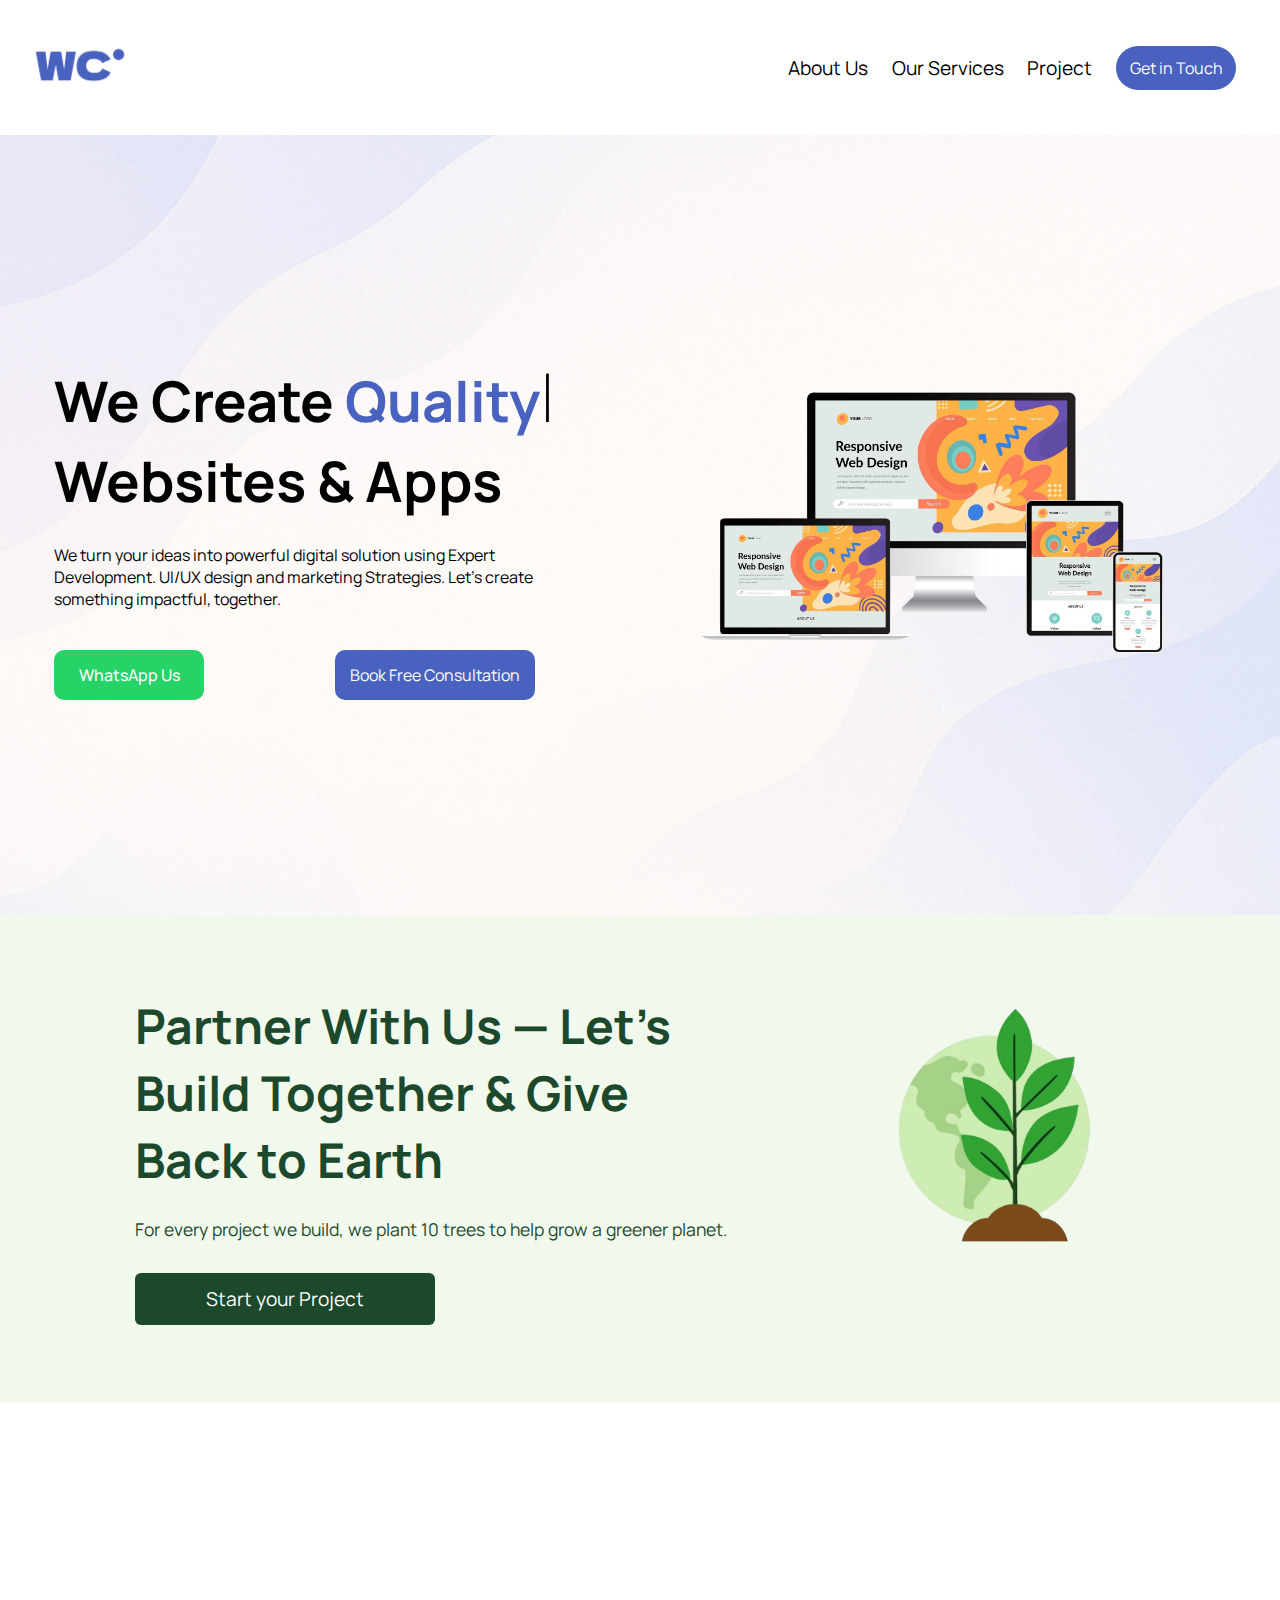
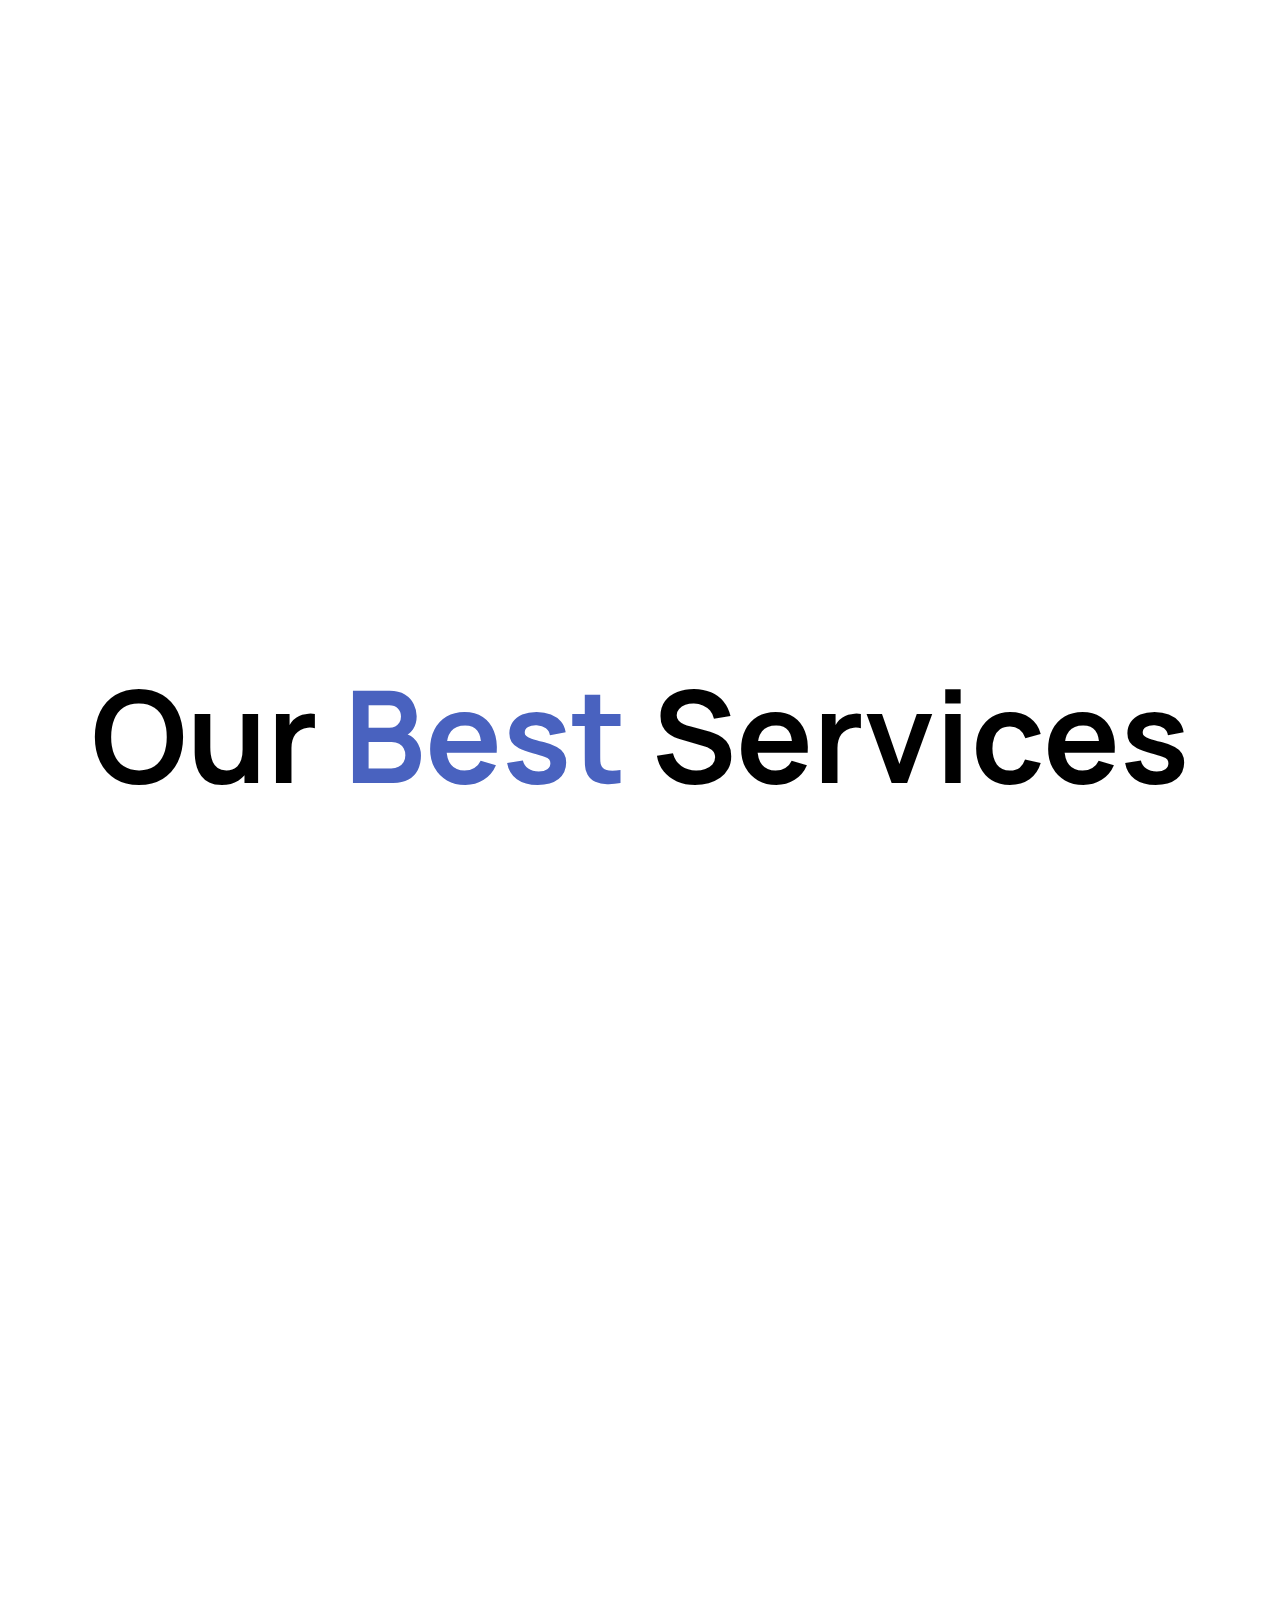
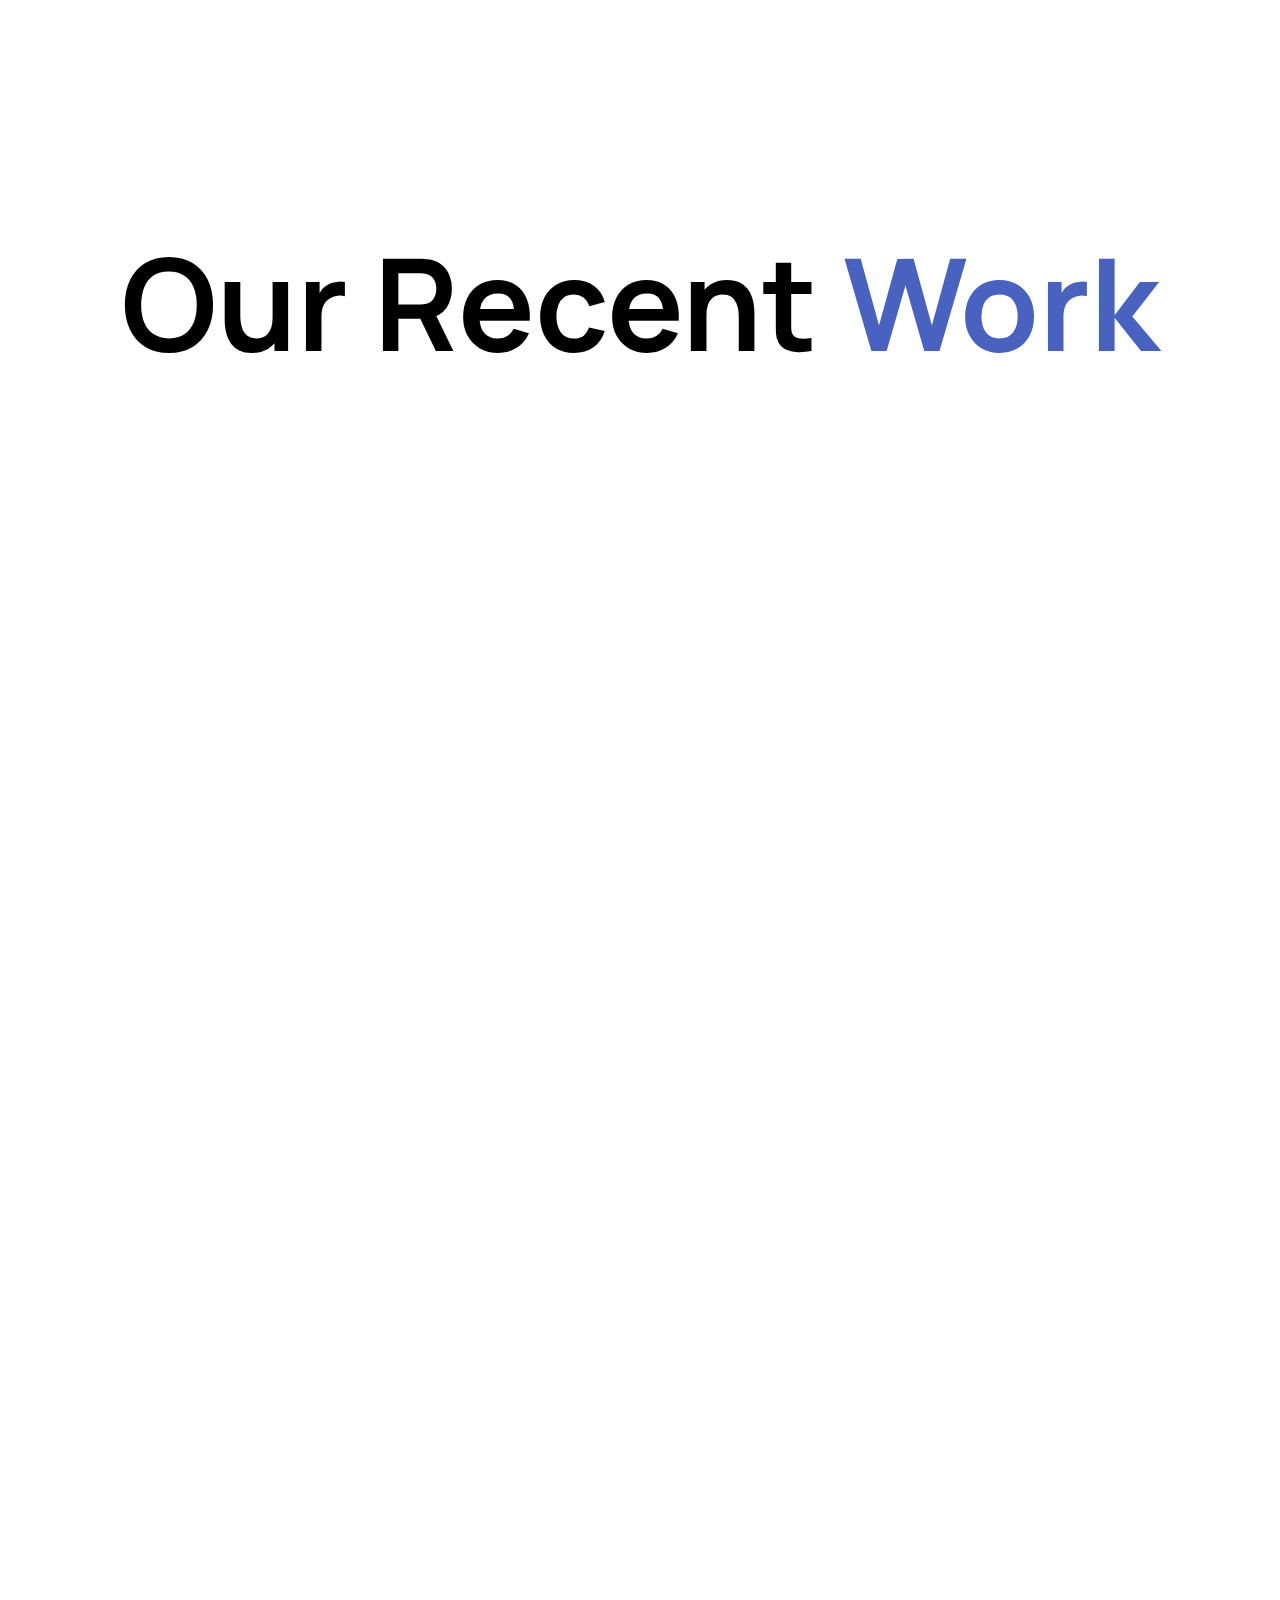
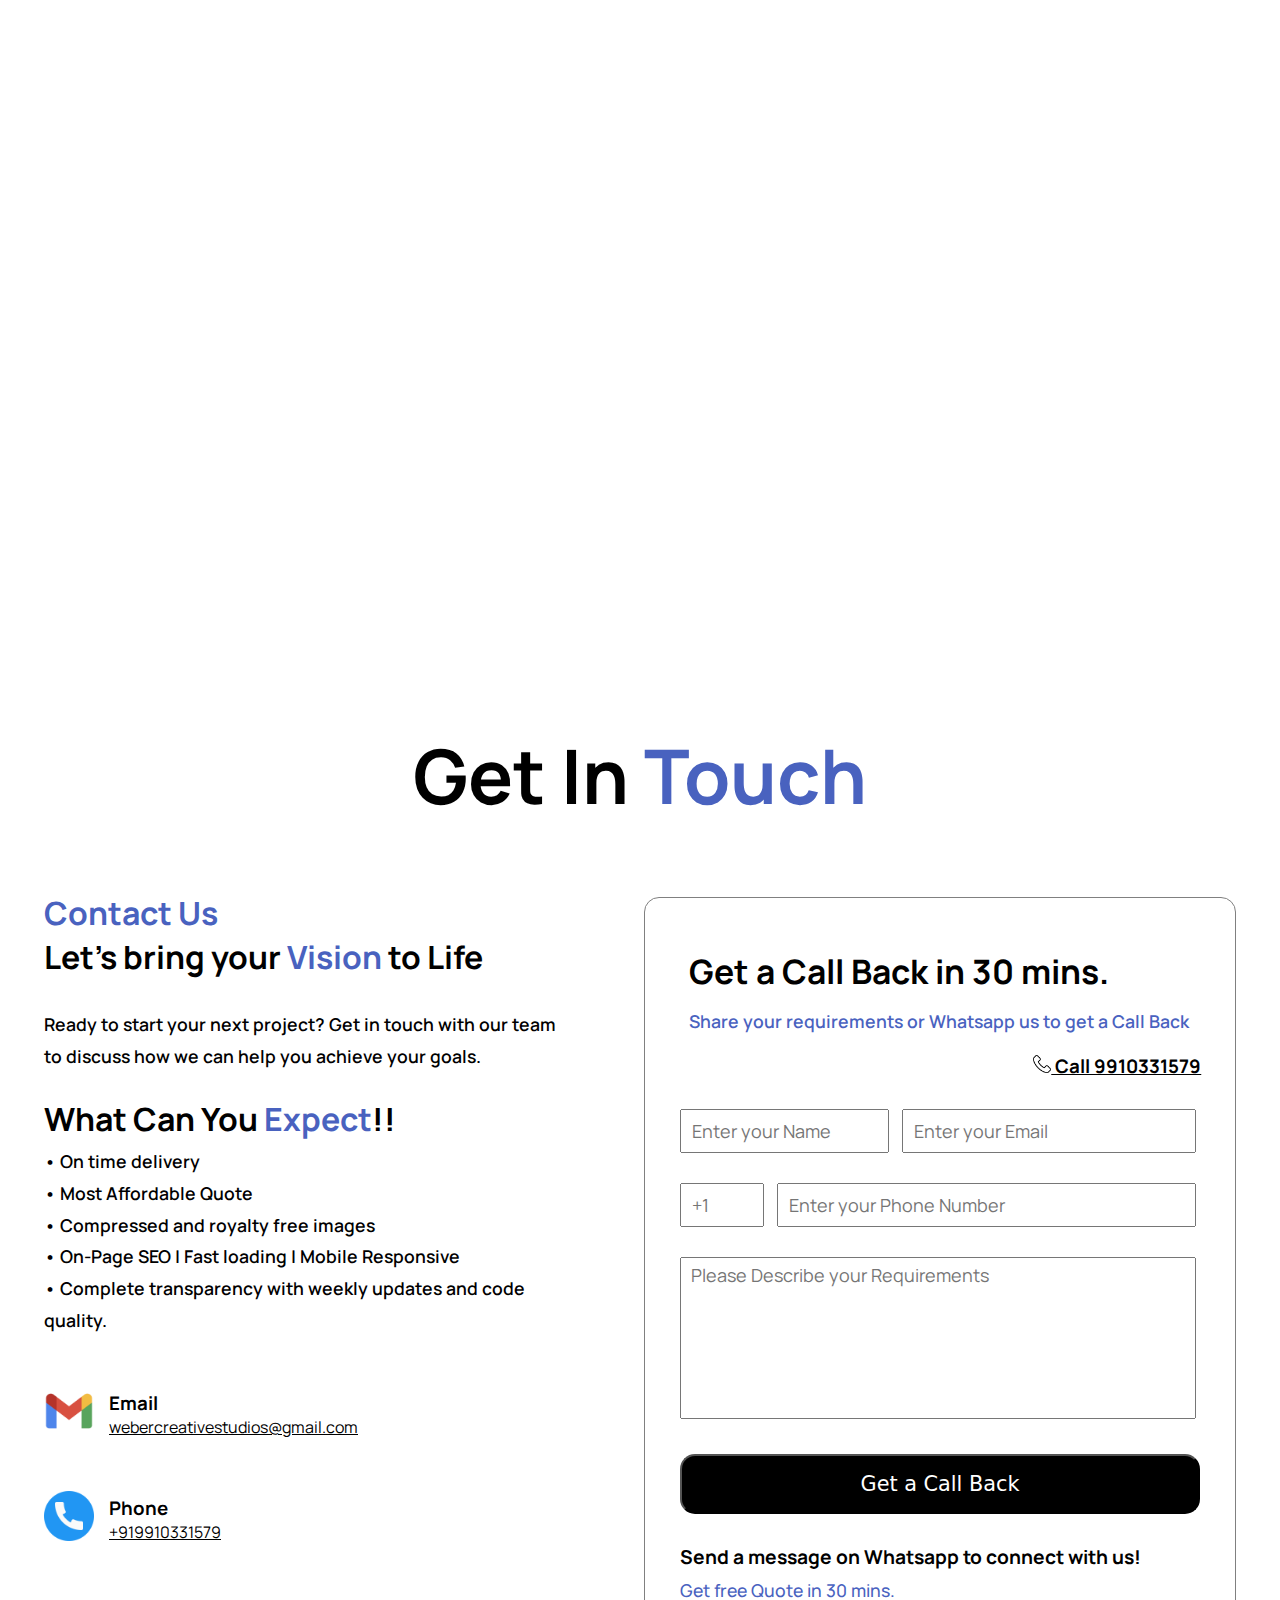
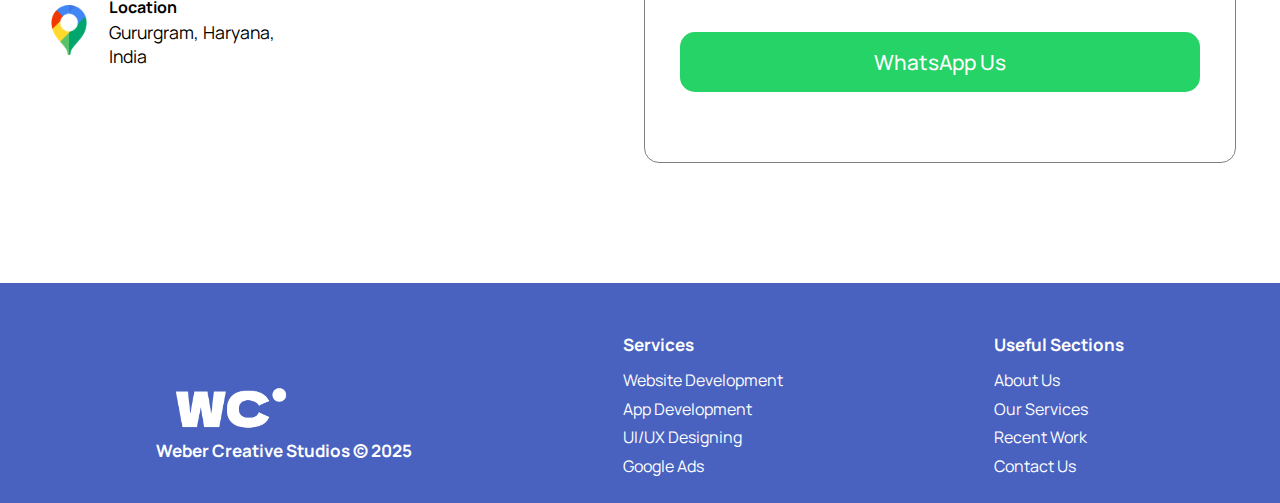
==== index.html @ 1c44f4bb "changes" ====
<!DOCTYPE html>
<html lang="en">
<head>
    <meta charset="UTF-8">
    <meta name="viewport" content="width=device-width, initial-scale=1.0">
    <meta http-equiv="X-UA-Compatible" content="ie=edge">
    <meta name="robots" content="index, follow">
    <meta name="author" content="Weber Creative Studios">
    <meta name="description" content="Weber Creative Studios specializes in web and app development, UI/UX design, SEO, and digital marketing. We bring your digital ideas to life with creativity and precision.">
    <meta name="keywords" content="Web Development, App Development, UI/UX Design, SEO, Digital Marketing, website developer near me, app developer near me, Figma desginer near me, Website Developer, App Developer, UI/UX designer">
    <meta name="viewport" content="width=device-width, initial-scale=1.0">
    <title>Weber Creative Studios | Web & App Development, UI/UX, SEO, and Digital Marketing</title>
    
    <link rel="icon" href="Images/favicon-96x96.png" type="image/x-icon">
    <link rel="stylesheet" href="index.css">
    <link rel="preconnect" href="https://fonts.googleapis.com">
    <link rel="preconnect" href="https://fonts.gstatic.com" crossorigin>
    <link href="https://fonts.googleapis.com/css2?family=Manrope:wght@200..800&display=swap" rel="stylesheet">
    
    <!-- JSON-LD Structured Data -->
    <script type="application/ld+json">
        {
            "@context": "https://schema.org",
            "@type": "Organization",
            "name": "Weber Creative Studios",
            "url": "https://webercreativestudios.github.io/home/",
            "logo": "https://webercreativestudios.github.io/home/Images/logo4.png",
            "contactPoint": {
                "@type": "ContactPoint",
                "telephone": "+919910331579",
                "contactType": "customer service"
            },
            "sameAs": [
                "https://www.linkedin.com/company/webercreativestudios"
            ]
        }
    </script>
    <script src="index.js"></script>
</head>
<body>
    <header>
        <div class="navbar">
            <div class="logo">
                <img src="Images/logo4.png" alt="logo" style="width: 120px;">
            </div>
            <div class="menu-toggle" onclick="toggleMenu()">
                <div class="bar"></div>
                <div class="bar"></div>
                <div class="bar"></div>
            </div>
            <div class="options">
                <ul>
                    <li>
                        <a href="#main-about" style="text-decoration: none; color: black;">About Us</a>
                    </li>
                    <li>
                        <a href="#main-services" style="text-decoration: none; color: black;">Our Services</a>
                    </li>
                    <li>
                        <a href="#main-project" style="text-decoration: none; color: black;">Project</a>
                    </li>
                    <li>
                        <a href="#main-contact"><button class="get-in-touch">
                            Get in Touch
                        </button></a>
                    </li>
                </ul>
            </div>
        </div>
    </header>
    
    <section class="Hero">
        <div class="main-hero">
            <div class="side-hero">
                <ul>
                    <li>
                        <h1>
                            We Create <span id="dynamic-word" style="color: #4962bf;"></span><span class="cursor">|</span> <br> Websites & Apps
                          </h1>
                          
                          
                    </li>
                    <li>
                        <!-- <P>
                            We transform your vision into impactful digital solutions through expert design, development, and marketing strategies. Our goal is to bring your ideas to life with creativity and precision.
                    </P> -->
                    <p>
                        We turn your ideas into powerful digital solution using Expert Development. UI/UX design and marketing Strategies. Let's create something impactful, together.
                    </p>
                    </li>
                    <li>
                        <div class="what-book">
                            <ul>
                                <li>
                                    <a href="https://wa.me/+918168802948"><button class="whatsapp">WhatsApp Us</button></a>

                                </li>
                                <li>
                                    <a href="#n-side-contact"><button class="b-y-c">Book Free Consultation</button></a>
                                    
                                </li>

                            </ul>
                        </div>
                    </li>
                </ul>
            </div>

            <div class="n-side-about">
                <img src="Images/flat-design-responsive-website-design.png" alt="image">
            </div>

        </div>
    </section>

    <section class="plant">
        <div class="plant-container">
            <div class="plant-text-section">
              <h1>Partner With Us — Let’s <br> Build Together & Give <br> Back to Earth</h1>
              <p>For every project we build, we plant 10 trees to help grow a greener planet.</p>
              <a href="#n-side-contact"><button>Start your Project</button></a>
            </div>
            <div class="plant-image-section">
              <img src="Images/plant_and_earth-removebg-preview.png" alt="Plant and Earth" />
            </div>
          </div>
        
    </section>


    <section class="About">

        <div class="main-about" id="main-about">
            <div class="image-side-about">
                <img src="Images/about-we.png" alt="image" >
                
            </div>
            <div class="side-about">
                <h1 id="about-us">
                    About us
                </h1>
                <ul>
                    <li>
                        <h1>
                             <span style="color: #4962bf;">Who</span> We Are.
                        </h1>
                    </li>
                    <li>
                        <P>
                            We are a top agency specializing in website and app design, development, and digital marketing. Our team combines creativity and technical skills to build user-friendly experiences that help businesses grow.
                           
                    </P></li>

                        <li class="about-list">
                          <div class="progress">
                            <p class="progress-label" style="font-weight: 600;">Web & App Dev</p>
                            <p class="progress-number" style="text-align: right;">0%</p>
                          </div>
                          <div class="progress-bar-container">
                            <div class="progress-bar" data-progress="90"></div>
                          </div>
                        </li>
                        <li class="about-list">
                          <div class="progress">
                            <p class="progress-label" style="font-weight: 600;">UI/UX Design</p>
                            <p class="progress-number" style="text-align: right;">0%</p>
                          </div>
                          <div class="progress-bar-container">
                            <div class="progress-bar" data-progress="83"></div>
                          </div>
                        </li>
                        <!-- <li class="about-list">
                          <div class="progress">
                            <p class="progress-label" style="font-weight: 600;">Marketing Strategy</p>
                            <p class="progress-number" style="text-align: right;">0%</p>
                          </div>
                          <div class="progress-bar-container">
                            <div class="progress-bar" data-progress="75"></div>
                          </div>
                        </li> -->
                        <li class="about-list">
                          <div class="progress">
                            <p class="progress-label" style="font-weight: 600;">SEO</p>
                            <p class="progress-number" style="text-align: right;">0%</p>
                          </div>
                          <div class="progress-bar-container">
                            <div class="progress-bar" data-progress="88"></div>
                          </div>
                        </li>

                      









                    <!-- <li class="about-list">
                        <div style="display: flex; justify-content: space-between;width: 80%;"class="progress"  >
                            <p style="font-weight: 600;">Web & App Dev</p>
                            <p style="text-align: right;">90%</p>
                        </div>
                        <div style="width: 80%; background-color: white; border: 1px solid gray; height: 15px; margin-top: 10px; border-radius: 0.375rem;"><div style="background-color: #42545E; width: 90%; height: 100%; border-top-left-radius: 0.375rem;border-bottom-left-radius: 0.375rem;"></span></div>
                    </li>
                    <li >
                        <div style="display: flex; justify-content: space-between;width: 80%;"class="progress" >
                            <p style="font-weight: 600;">UI/UX Design</p>
                            <p style="text-align: right;">83%</p>
                        </div>
                        <div style="width: 80%; background-color: white; border: 1px solid gray; height: 15px; margin-top: 10px; border-radius: 0.375rem;"><div style="background-color: #42545E; width: 83%; height: 100%; border-top-left-radius: 0.375rem;border-bottom-left-radius: 0.375rem;"></span></div>
                        
                    </li>
                    <li >
                        <div style="display: flex; justify-content: space-between;width: 80%;"class="progress" >
                            <p style="font-weight: 600;">Marketing Strategy</p>
                            <p style="text-align: right;">75%</p>
                        </div>
                        <div style="width: 80%; background-color: white; border: 1px solid gray; height: 15px; margin-top: 10px; border-radius: 0.375rem;"><div style="background-color: #42545E; width: 75%; height: 100%; border-top-left-radius: 0.375rem;border-bottom-left-radius: 0.375rem;"></span></div>
                        
                    </li>
                    <li >
                        <div style="display: flex; justify-content: space-between;width: 80%;"class="progress" >
                            <p style="font-weight: 600;">SEO</p>
                            <p style="text-align: right;">80%</p>
                        </div>
                        <div style="width: 80%; background-color: white; border: 1px solid gray; height: 15px; margin-top: 10px; border-radius: 0.375rem;"><div style="background-color: #42545E; width: 80%; height: 100%; border-top-left-radius: 0.375rem;border-bottom-left-radius: 0.375rem;"></span></div>

                    </li> -->
                    <!-- <p> -->
                        <!-- We create modern, high-performing websites and apps that are easy to use and tailored to your needs. Whether it’s a business website, an online store, or a mobile app, we focus on making it visually appealing, fast, and functional.</p> -->
                    <!-- <p>
                        Along with development, we provide digital marketing services to increase your brand’s reach and engagement, we help businesses attract more customers and boost sales.</p> -->
                    <!-- <p>
                        <strong>Why Choose Us??</strong><br>
                        ☑️ Custom Solutions – We design everything based on your specific goals.,<br>
                        ☑️ Latest Technology – We use modern tools for the best results.<br>
                        ☑️ Full Support – We help from start to finish and beyond.<br>
                        ☑️ Data-Driven Marketing – We use analytics to improve performance.<br>
                        ☑️ Client-Focused – Your success is our priority.<br>
                        <br>
                        Let’s bring your ideas to life and grow your business together! 🚀</p> -->
                    </li>
                    
                </ul>
            </div>


        </div>
    </section>
    <section class="Services">
        <div class="main-services" id="main-services">
            <div class="side-services">
                <h1>
                    Our <span style="color: #4962bf;">Best</span> Services
                </h1>
            </div>
            <div class="card-side-services">

                <ul>
                    <li class="card-service">
                        <h1>
                            Web Development
                        </h1>
                        <img src="Images/coding.png" alt="web development" width="80px">
                        <p>We create fast, secure, and responsive websites tailored to your business needs</p>
                        
                    </li>
                    <li class="card-service">
                        <h1>
                            App Development
                        </h1>
                        <img src="Images/app-development.png" alt="App development" width="80px">
                        <p>We design intuitive, high-performance apps that deliver seamless user experiences.</p>
                        
                    </li>
                    <li class="card-service">
                        <h1>
                            UI/UX
                        </h1>
                        <img src="Images/web-design.png" alt="UI/UX" width="80px">
                        <p>We craft engaging, user-friendly designs that elevate your brand presence.</p>
                        
                    </li>
                    <li class="card-service">
                        <h1>
                            Digital Marketing
                        </h1>
                        <img src="Images/social-media-marketing.png" alt="Digital Marketing" width="80px">
                        <p>We use Google Ads to create effective campaigns that reach the right audience.</p>
                        
                    </li>
                </ul>
            </div>
        </div>
    </section>
    <section class="Project" >
        <div class="main-project" >
            <div class="side-projects" id="main-project">
                <h1>
                    Our Recent <span style="color: #4962bf;">Work</span>
                </h1>
            </div>

            <div class="card-side-projects">

                <ul>
                    <li class="card-project">
                        
                        <img src="Images/That girl.jpg" alt="Recent Work" >
                    </li>
                    <li class="card-project">
                        
                        <img src="Images/agriculture.jpg" alt="Recent Work" >
                    </li>
                    <li class="card-project">
                        
                        <img src="Images/Resume.jpg" alt="web development" >
                    </li>
                    <li class="card-project">
                        
                        <img src="Images/canteen2.jpg" alt="Recent Work" >
                    </li>
                    <li class="card-project">
                        
                        <img src="Images/localezy.jpg" alt="Recent Work" >
                    </li>
                    <li class="card-project">
                        
                        <img src="Images/polar.jpg" alt="Recent Work" >
                    </li>
                    <li class="card-project">
                        
                        <img src="Images/books.png" alt="Recent Work"  >
                    </li>
                    <li class="card-project">
                        
                        <img src="Images/interior.png" alt="Recent Work"  >
                    </li>
                    <li class="card-project">
                        
                        <img src="Images/tech.png" alt="Recent Work" >
                    </li>
                </ul>
            </div>
        </div>
    </section>
    <section class="Contact"style="margin-top: 150px;">
        <h1 style="text-align: center; " id="side-contact">
            Get In <span style="color: #4962bf;">Touch</span>
        </h1>
    </div>
        <div class="main-contact" id="main-contact">
            <div class="side-contact">
                <h1 style="color: #4962bf;">
                    Contact Us
                </h1>
                <ul>
                    <li>
                        <h1>
                            Let's bring your <span style="color: #4962bf;">Vision</span> to Life
                        </h1>
                    </li>
                    <li>
                        <p class="ready">
                            Ready to start your next project? Get in touch with our team to discuss how we can help you achieve your goals.
                        </p>
                    </li>

                    <li>
                        <h1>
                            What Can You <span style="color: #4962bf;">Expect</span>!!
                        </h1>
                    </li>
                    <li>
                        <p class="ready-points">
                            • On time delivery<br/>
                            • Most Affordable Quote<br/>
                            • Compressed and royalty free images<br/>
                            • On-Page SEO | Fast loading | Mobile Responsive<br/>
                            • Complete transparency with weekly updates and code quality.<br/>
                        </p>
                    </li>
                    <li  class="e-p-o">
                        <span>

                            <img src="Images/communication.png" alt="email">
                        </span>
                       <span class="email-head">
                        <h3>Email</h3>
                        <a href="mailto:webercreativestudios@gmail.com" style="cursor: pointer; text-decoration: underline; color: black;">webercreativestudios@gmail.com</a>
                       </span>
                       
                    </li>
                    <li  class="e-p-o" id="Phone">
                        <span>

                            <img src="Images/telephone.png" alt="email"  >
                        </span>
                       <span class="email-head" >
                        <h3>Phone</h3>
                        <a href="tel:+919910331579" style="cursor: pointer; color: black;">+919910331579</a>
                       </span>
                       
                    </li>
                    <li  class="e-p-o" id="Location">
                        <span>

                            <img src="Images/google-maps.png" alt="email">
                        </span>
                       <span class="email-head">
                        <h4>Location</h4>
                        <p>Gururgram, Haryana, India</p>
                       </span>
                       
                    </li>
                </ul>
            </div>
            <div class="n-side-contact" id="n-side-contact">
                <div class="contact-headline">
                    <h1 id="callback-head">
                        Get a Call Back in 30 mins.
                    </h1>
                    <h1 id="callback">
                        Share your requirements or Whatsapp us to get a Call Back
                    </h1>
                    <a  href="tel:+919910331579" style="text-align: right; text-decoration: underline; color: black;"><h3> <img src="Images/telephone (1).png" alt="Phone" style="width: 18px;"> Call 9910331579</h3></a>
                </div>
                <div class="contact-field">
                    <form action="https://api.web3forms.com/submit" method="POST"> 
                        <input type="hidden" name="access_key" value="6a2e2c0c-d375-45ae-bba7-14b20526cbde">
                        <ul> 
                            <li>
                                <input type="text" name="name" id="name" placeholder="Enter your Name" required>
                                <input type="email" name="email" id="email" placeholder="Enter your Email" required>
                            </li>
                            <li>
                                <input type="tel" name="code" id="code" placeholder="+1" maxlength="4">
                                <input type="tel" name="number" id="number" placeholder="Enter your Phone Number" maxlength="10">
                            </li>
                            <li>
                                <textarea name="requirements" id="requirements" style="resize: none;" placeholder="Please Describe your Requirements" required></textarea>
                            </li>
                            <li>
                                <button type="submit" class="get-callback">Get a Call Back</button>
                            </li>
                        </ul>
                    </form>
                    
                        <li>
                            <h1 id="Whatsapp-message">
                                Send a message on Whatsapp to connect with us!
                            </h1>
                            <h1 id="Quote-message">Get free Quote in 30 mins.</h1>
                        </li>
                        <li>
                            <a href="https://wa.me/+918168802948"><button class="whatsapp-contact">WhatsApp Us</button></a>
                        </li>
                    </ul>
                </div>
            </div>
        </div>
    </section>
    <footer>
        <div class="main-footer">
            <ul>
                <li>
                    <img src="Images/weber-creative-studios-high-resolution-logo (3).png" alt="logo">
                    <h1 style="color: white; margin-top: -30px;
                    "> Weber Creative Studios &copy; 2025</h1>
                </li>
                <li class="footer-services">

                    <h1 style="color: white;" >Services</h1>
                    <p>
                        Website Development<br>
                        App Development <br>
                        UI/UX Designing <br>
                        Google Ads<br>
                    </p>
                </li>
                <li class="footer-services">

                    <h1 style="color: white;">Useful Sections</h1>
                    <p>
                        <a href="#main-about" style="text-decoration: none; color: white;">About Us</a><br>
                        <a href="#main-services" style="text-decoration: none; color: white;">Our Services</a> <br>
                        <a href="#main-project" style="text-decoration: none; color: white;">Recent Work</a> <br>
                        <a href="mailto:webercreativestudios@gmail.com" style="text-decoration: none; color: white;">Contact Us</a><br>
                    </p>
                </li>

            </ul>
        </div>
    </footer>
</body>
</html>
---- index.css ----
*{
    margin: 0;
    padding: 0;
    font-family: "Manrope", sans-serif;
}

body{
    overflow-x: hidden;
    
}

Header {
    overflow: hidden;
    background-color: white;
}

.navbar {
    max-width: 2000px;
    padding: 20px;
    display: flex;
    justify-content:space-between;
    align-items: center;
}

.logo {
    width: 35%;
    max-width: 855px;
}

.menu-toggle {
    display: none; /* Hidden by default */
    flex-direction: column;
    gap: 5px;
    cursor: pointer;
}

.bar {
    width: 30px;
    height: 3px;
    background-color: black;
    transition: transform 0.3s ease, opacity 0.3s ease;
}

.options {
    width: 40%;
    max-width: 750px;
    font-size: larger;
}

.options ul {
    display: flex;
    justify-content: space-evenly;
    align-items: center;
}

.options ul li {
    list-style: none;
    cursor: pointer;
}

.get-in-touch {
    width: 120px;
    height: 44px;
    font-size: medium;
    outline: none;
    border: none;
    color: white;
    background-color: #4962bf;
    border-radius: 50px;
    cursor: pointer;
}




.main-hero{
    /* max-width: 1280px; */
    width: 100%;
    /* padding-left: 50px;
    padding-right: 50px; */
    display: flex;
    justify-content: center;
    align-items:center;
    min-height: calc(100vh - 120px);
    background: url('/Images/ChatGPT\ Image\ Apr\ 13\,\ 2025\,\ 01_56_19\ PM.png');
    background-size: cover;
    background-repeat: no-repeat;
}

.side-hero{
    width: 45%;
    max-width: 800px;
}

.side-hero ul{
    display: flex;
    flex-direction: column;
}

.side-hero li{
    list-style: none;

} 

#dynamic-word {
    /* font-weight: bold; */
    transition: all 0.3s ease;
}

.side-hero h1{
    /* font-weight: 800; */
    font-size: 5rem ;
  
}
.cursor{
    font-weight: 100;
    font-size: larger;
}
.side-hero h2{
    /* font-size: 4.5rem; */
    margin-top: 25px;  
}
.side-hero p{
    width: 90%;
    margin-top: 25px;
    margin-bottom: 25px;
    font-size: 19px;
   font-weight: 400;
}

.what-book ul{
    width: 80%;
    margin-top: 15px;
    display: flex;
    flex-direction: row;
    justify-content: space-between;
    align-items: center;
}

.what-book li{
    list-style: none;
}

.whatsapp{
    color: white;
    border: none;
    outline: none;
    border-radius: 10px;
    font-size: 1rem;
    font-weight: 500;
    background-color: #25d366;
    width: 150px;
    height: 50px;
    cursor: pointer;
}


.whatsapp:hover{

    background-color: #15c254;

}

.b-y-c{
    color: white;
    border: none;
    outline: none;
    border-radius: 10px;
    font-size: 1rem;
    background-color:#4962bf;
    width: 200px;
    height: 50px;
    cursor: pointer;
}

.n-side-about img{
    height: 500px;
}











  
  .plant-container {
    display: flex;
    flex-direction: row;
    align-items: center;
    justify-content: space-evenly;
    /* margin-top: 70px; */
    /* padding: 1rem; */
    /* gap: 2rem; */
    flex-wrap: wrap;
    background-color: #f0f9ec;
    margin-bottom: 70px;
  }
  
  .plant-text-section {
    min-width: 350px;
  }
  
  .plant-container h1 {
    color: #1c482c;
    font-size: 3.1rem;
    line-height: 1.4;
    margin-bottom: 1.5rem;
  }
  
  .plant-container p {
    color: #1c482c;
    font-size: 1.1rem;
    margin-bottom: 2rem;
  }
  
  .plant-container button {
    background-color: #1c482c;
    color: #fff;
    padding: 0.8rem 1.5rem;
    font-size: 1.2rem;
    border: none;
    border-radius: 6px;
    cursor: pointer;
    width: 300px;
  }
  
  .plant-image-section img {
    max-width: 350px;
    height: auto;
  }






.main-about{
    max-width: 100%;
    padding-top: 70px;
    padding-bottom: 70px;

    display: flex;
    justify-content: space-evenly;
    align-items:center;
    /* background-color: #4963bf0a; */
    /* min-height: calc(100vh - 250px); */
}

.side-about{
    width: 40%;
    max-width: 750px;
}
.image-side-about img{
    height: 570px;
}
.side-about ul{
    display: flex;
    flex-direction: column;
}

.side-about li{
    list-style: none;

} 

.side-about h1{
    font-size: 4.5rem;
  
}
.side-about h2{
    /* font-size: 4.5rem; */
    margin-top: 25px;  
}
.side-about p{
    width: 100%;
    margin-top: 20px;
    /* margin-bottom: 25px; */
    font-size: 20px;
    font-weight: 500;
    line-height: 155%;
   
}

.about-list{
    margin-top: 20px;
}
.progress p{

    font-size: 18px;

   
}

#about-us{
    font-size: larger;

}

.image-about{

    width: 600px;
    height: 300px;
    background-color: #4962bf;
    transform: rotate(20deg);
}

/* Initial state (before scrolling) */
/* Initially, hide the elements off-screen */
.image-side-about, .side-about { 
    opacity: 0;
    visibility: hidden; /* Ensure it's not visible until animation */
    transition: opacity 0.8s ease-out, visibility 0s 0.8s; /* Delay visibility change */
}

/* When elements become visible */
.show {
    opacity: 1;
    visibility: visible; /* Only make visible when the element is in view */
    transition: opacity 0.9s ease-in, visibility 0s 0s; /* Instant visibility change */
}

/* Progress bar container styles */
.progress{
    width: 80%;
    display: flex;
    justify-content: space-around;
    min-width: 310px;
}
.progress-bar-container {
    width: 80%;
    background-color: white;
    border: 1px solid gray;
    height: 20px;
    margin-top: 10px;
    border-radius: 0.5rem;
    opacity: 0; /* Initially hidden */
    min-width: 310px;
  }
  
  /* Progress bar styles */
  .progress-bar {
    background-color: #42545E;
    height: 100%;
    width: 0%; /* Start with 0% width */
    border-top-left-radius: 0.375rem;
    border-bottom-left-radius: 0.375rem;
    transition: width 2s ease-out; /* Smooth transition for width */
  }
  
  /* Progress number styling */
  .progress-number {
    transition: all 1s ease-out; /* Smooth transition for the percentage change */
  }
  
.main-services{
    margin-top: 100px;

    display: flex;
    justify-content: center;
    align-items: center;
    flex-direction: column;
}

.side-services{
    font-size: 4rem;
    margin-bottom: 30px;
}

.card-side-services ul {
    margin-top: 20px;
    margin-bottom: 20px;
    display: flex;
    justify-content: space-evenly;
    align-items: center;
}

.card-side-services li{
    list-style: none;
    margin-right: 15px;
}

.card-service{
    display: flex;
    justify-content: space-around;
    align-items: start;
    flex-direction: column;
    border: 1px solid lightgray;
    width: 270px;
    height: 300px;
    padding: 40px;
    cursor: pointer;
}

.card-service h1{
    font-size: 28px;
}
.card-service p{
    font-size: 17px;
}

.card-service:hover{
    box-shadow: 1px 5px 10px 1px #888888ad;
}

.card-side-services, .card-service {
    opacity: 0;
    transform: scale(0.8) rotateX(20deg);
    transition: opacity 0.6s ease-out, transform 0.6s ease-out;
    perspective: 1000px;
}

.card-side-services.show, .card-service.show {
    opacity: 1;
    transform: scale(1) rotateX(0deg);
}


.main-project{
    margin-top: 80px;
    display: flex;
    justify-content: center;
    align-items: center;
    flex-direction: column;
}

.side-projects{
    font-size: 4rem;
    margin-bottom: 30px;
}


.card-side-projects li{
    list-style: none;
    margin-right: 10px;
    margin-bottom: 5px;
    
}

.card-side-projects ul {
    max-width: 1600px;
    height: auto;
    display: flex;
    justify-content: center;
    flex-wrap: wrap;
    flex-direction: row;
    
}

.card-project img{
    width: 480px;
}

.card-project {
    opacity: 0;
    transform: translateY(50px) scale(0.8); /* Start lower and smaller */
    transition: opacity 0.8s ease-out, transform 0.8s ease-out;
}

/* When visible */
.card-project.show {
    opacity: 1;
    transform: translateY(0px) scale(1);
}



.main-contact{
    margin-top: -30px;
    display: flex;
    justify-content: space-around;
    align-items:center;
    /* min-height: calc(100vh - 250px); */
}

#side-contact{
    font-size: 5.5rem;
}

.side-contact ul{
    display: flex;
    justify-content: space-between;
    /* align-items: center; */
    flex-direction: column;
}

.side-contact li{
    list-style: none;
}
.side-contact {
   width: 40%;
   max-width: 750px;
}
.ready{
    font-size: 1.2rem;
    font-weight: 600;
    /* margin-top: 25px; */
    line-height: 180%;
    margin-bottom: 25px;
}
.ready-points{
    font-size: 1.3rem;
    font-weight: 600;
    /* margin-top: 25px; */
    line-height: 180%;
    margin-top: -25px;
    margin-bottom: 50px;
    
}

.side-contact li h1{
    font-size: 2.7rem;
    margin-bottom: 30px;
}

.e-p-o{
    width: 50%;
    display: flex;
    /* justify-content: space; */
    align-items: center; 
    margin-bottom: 50px;
   
}

.e-p-o img{
    width: 50px;
    margin-right: 15px;
}

.email-head{
    display: flex;
    justify-content: start;
    /* align-items: center; */
    flex-direction: column;
    
}
.email-head p{
    margin-top: 2px;
    font-size: 1.0rem;    
}


.n-side-contact{
    width: 600px;
    height: auto;
    margin-top: 100px;
    margin-bottom: 50px;
    padding: 10px;
    display: flex;
    flex-direction: column;
    border: 1px solid gray;
    border-radius: 15px;
    align-items: center;
    /* justify-content: space-evenly; */
}
.contact-headline{
    width: 95%;
    margin-top: 50px;
    text-align: left;
    
    font-family:monospace;
}

#callback-head{
    padding-left: 20px;
    font-size: 2rem;
}
#callback{
    margin-top: 15px;
    margin-bottom: 20px;
    padding-left: 20px;
    font-weight: 600;
    font-size: 1.2rem;
    color: #4962bf;
}

.n-side-contact li{
    list-style: none;
    margin-top: 40px;
}

 
#name{
    width: 210px;
    height: 40px;
    margin-right: 10px;
    padding: 5px;
    padding-left: 10px;
    font-size: larger;
} 

#name:placeholder-shown{
    font-size: larger;
    
}

#email{
    width: 300px;
    height: 50px;
    /* padding: 5px; */
    padding-left: 10px;
    font-size: larger;
}
#email:placeholder-shown{
    font-size: larger;
}

#code{
    width: 70px;
    height: 40px;
    margin-right: 20px;
    padding: 5px;
    padding-left: 10px;
    font-size: larger;
} 

#code:placeholder-shown{
    font-size: larger;
}

#number{
    width: 420px;
    height: 40px;
    /* margin-right: 10px; */
    padding: 5px;
    padding-left: 10px;
    font-size: larger;
} 

#number:placeholder-shown{
    font-size: larger;
}


#requirements{
    width: 97%;
    height: 150px;
    /* margin-right: 10px; */
    padding: 5px;
    padding-left: 10px;
    font-size: larger;
} 

#requirements:placeholder-shown{
    font-size: larger;
}

.get-callback{
    width: 550px;
    height: 60px;
    font-size: 1.3rem;
    font-weight: 500;
    font-family: system-ui, -apple-system, BlinkMacSystemFont, 'Segoe UI', Roboto, Oxygen, Ubuntu, Cantarell, 'Open Sans', 'Helvetica Neue', sans-serif;
    background-color: black;
    color: white;
    border-radius: 15px;
    cursor: pointer;
}

#Whatsapp-message{
    margin-top: 20px;
    font-size: 1.4rem;
}
#Quote-message{
    font-size: 1.1rem;
    margin-top: 8px;
    font-weight: 500;
    color: #4962bf;
}

.whatsapp-contact{
    color: white;
    border: none;
    outline: none;
    border-radius: 15px;
    font-size: 1.3rem;
    font-weight: 500;
    background-color: #25d366;
    width: 550px;
    height: 60px;
    cursor: pointer;
    margin-bottom: 50px;
}
.whatsapp-contact:hover{

    background-color: #15c254;

}
footer{
    margin-top: 70px;
    background-color: #4962bf;
    height: 150px;
    padding: 50px;
}
.main-footer img{
    width: 200px;
}
.main-footer ul{
    display: flex;
    justify-content: space-around;
    align-items: center;
    flex-direction: row;
}

.main-footer li{
    list-style: none;
    /* width: 400px; */
}

.main-footer h1{
    font-size: 20px;
}
.main-footer p{
    margin-top: 10px;
    font-size: large;
    color: white;
    line-height: 200%;
}

@media (min-width: 1px) and (max-width: 399px){
    .plant-container{
        padding: 1rem;
    }
    .plant-container h1 {
        color: #1c482c;
        max-width: 340px;
        padding-top: 3rem;
        font-size: 1.8rem;
        line-height: 1.4;
        /* margin-bottom: 1.5rem; */
      }
      .plant-container p {
        color: #1c482c;
        max-width: 300px;
        font-size: 0.9rem;
    
      }
      
    
      .plant-image-section img {
        max-width: 270px;
        height: auto;
        /* padding-bottom: -50px; */
      }


      .plant-container button {
        background-color: #1c482c;
        color: #fff;
        padding: 0.8rem 1.5rem;
        font-size: 1rem;
        border: none;
        border-radius: 6px;
        /* margin-left: 15px; */
        cursor: pointer;
        width: 300px;
      }

    .what-book ul{
        width: 100%;
        margin-top: 15px;
        display: flex;
        flex-direction: row;
        justify-content: start;
        align-items: center;
        gap: 2rem;
    }
    .whatsapp{
        color: white;
        border: none;
        outline: none;
        border-radius: 10px;
        font-size: 0.9rem;
        background-color: #18af50;
        width: 120px;
        height: 50px;
        cursor: pointer;
    }


    .b-y-c{
        color: white;
        border: none;
        outline: none;
        border-radius: 10px;
        font-size: 0.9rem;
        background-color: black;
        width: 170px;
        height: 50px;
        cursor: pointer;
    }
    


    .n-side-contact{
        margin-top: 10px;
        padding-right: 5px;
        padding: 15px;
        width: 325px;
     }
     #side-contact{
        font-size: 2.1rem;
        margin-bottom: 100px;
     }
     

    .contact-headline {
        width: 95%;
        margin-top: 30px;
        text-align: left;
        font-family: monospace;
    }

    #callback-head {
        padding-left: 10px;
        font-size: 1.4rem;
    }

    #callback {
        margin-top: 15px;
        margin-bottom: 20px;
        padding-left: 10px;
        font-weight: 600;
        font-size: 0.9rem;
        color: #4962bf;
    }

    .n-side-contact li {
        list-style: none;
        margin-top: 30px;
    }

    #name {
        width: 300px;
        height: 30px;
        margin-right: 10px;
        margin-bottom: 20px;
        padding: 5px;
        padding-left: 10px;
        font-size: medium;
    }

    #name:placeholder-shown {
        font-size: medium;
    }

    #email {
        width: 305px;
        height: 40px;
        padding-left: 10px;
        font-size: large;
    }

    #email:placeholder-shown {
        font-size: medium;
    }

    #code {
        width: 30px;
        height: 30px;
        margin-right: 10px;
        padding: 5px;
        padding-left: 10px;
        font-size: medium;
    }

    #code:placeholder-shown {
        font-size: medium;
    }

    #number {
        width: 235px;
        height: 30px;
        padding: 5px;
        padding-left: 10px;
        font-size: medium;
    }

    #number:placeholder-shown {
        font-size: medium;
    }

    #requirements {
        width: 91%;
        height: 150px;
        padding: 5px;
        padding-left: 10px;
        font-size: medium;
    }

    #requirements:placeholder-shown {
        font-size: medium;
    }

    .get-callback {
        width: 320px;
        height: 50px;
        font-size: 1.2rem;
        font-weight: 500;
        font-family: system-ui, -apple-system, BlinkMacSystemFont, 'Segoe UI', Roboto, Oxygen, Ubuntu, Cantarell, 'Open Sans', 'Helvetica Neue', sans-serif;
        background-color: black;
        color: white;
        border-radius: 15px;
        cursor: pointer;
    }

    #Whatsapp-message {
        margin-top: 20px;
        font-size: 1.2rem;
    }

    #Quote-message {
        font-size: 1rem;
        margin-top: 8px;
        font-weight: 500;
        color: #4962bf;
    }

    .whatsapp-contact {
        color: white;
        border: none;
        outline: none;
        border-radius: 15px;
        font-size: 1.2rem;
        font-weight: 500;
        background-color: #25d366;
        width: 320px;
        height: 50px;
        cursor: pointer;
        margin-bottom: 50px;
    }


    .card-project img{
        width: 350px;
    }




    .options {
        display: none; /* Hide by default */
        position: absolute;
        top: 90px; /* Adjust based on your navbar height */
        left: 15%;
        right: 0;
        background-color: white;
        padding: 20px;
        box-shadow: 0 4px 10px rgba(0, 0, 0, 0.1);
        flex-direction: column;
        align-items: center;
        transition: all 0.3s ease-in-out; /* Smooth transition */
        opacity: 0; /* Initially hidden */
        transform: translateY(-20px); /* Initially moved up */
    }

    .options.show {
        display: flex;
        opacity: 1;
        transform: translateY(0); /* Moves the list into view */
    }

    .options ul {
        display: flex;
        flex-direction: column; /* Stack the options vertically */
        gap: 15px;
        align-items: center;
    }

    .options ul li {
        font-size: 18px;
        padding: 10px;
        cursor: pointer;
        transition: all 0.2s ease;
    }

    .options ul li:hover {
        background-color: #f0f0f0;
        border-radius: 5px;
    }

    .menu-toggle {
        display: flex; /* Show the menu toggle on small screens */
    }



    .menu-toggle.open .bar:nth-child(1) {
        transform: rotate(45deg); /* Rotate top bar */
        position: relative;
        top: 8px; /* Adjust position */
    }

    .menu-toggle.open .bar:nth-child(2) {
        opacity: 0; /* Hide middle bar */
    }

    .menu-toggle.open .bar:nth-child(3) {
        transform: rotate(-45deg); /* Rotate bottom bar */
        position: relative;
        top: -8px; /* Adjust position */
    }


    
    .side-hero h1 {
        font-size: 2.1rem;
        width: 330px;
        /* color: #4962bf; */
    }
    .side-hero p {
        font-size: 15px;
        /* color: #4962bf; */
    }
    
    .main-hero{
        justify-content: center;
    }
    .side-hero{
        width: 100%;
        padding-left: 10px;
        padding-right: 10px;
    }
    .n-side-about img{
        display: none;
    }
    .options {
        width: 70%;
        font-size: 16px;
    }
    .image-side-about img{
        display: none;
    }
    .side-about {
        width: 90%;
    }
    .side-about h1{
       font-size: 3rem;
    }
    .side-about p{
       font-size: 15px;
    }

    .main-about{
        width: 100%;
    }


    .card-service{
        display: flex;
        justify-content: space-around;
        align-items: start;
        flex-direction: column;
        border: 1px solid lightgray;
        width: 240px;
        height: 300px;
        padding: 40px;
        cursor: pointer;
    }

    .card-side-services ul {
        flex-wrap: wrap;
        max-width: 1000px;
        justify-content: center;
    }

    .card-side-services li {
        margin-bottom: 40px;
        /* margin-right: 40px; */
    }

    .side-services h1{
        font-size: 2.5rem;
    }
    .side-projects h1{
        font-size: 2.5rem;
    }

    .main-contact{
        justify-content: center;
        flex-direction: column;
    }

    .side-contact {
        width: 90%;
     }
     .ready{
         font-size: 1rem;
         font-weight: 600;
         /* margin-top: 25px; */
         line-height: 180%;
         margin-bottom: 25px;
     }
     .ready-points{
         font-size: 1rem;
         font-weight: 600;
         /* margin-top: 25px; */
         line-height: 180%;
         /* margin-top: -25px; */
         margin-bottom: 50px;
         
     }
     
     .side-contact li h1{
         font-size: 1.4rem;
         margin-bottom: 30px;
     }
     
     #Location{
        display: none;
     }

     .e-p-o img{
        width: 40px;
     }
     

     .main-footer h1{
        font-size: 18px;
    }
    .main-footer p{
        margin-top: 10px;
        font-size: medium;
        color: white;
        line-height: 200%;
    }
    .main-footer img{
        width: 100px;
        margin-bottom: 10px;
        /* display: none; */
    }
    footer{
        height: 10px;
        color: #4962bf;
        /* background-color: white; */
        padding-bottom: 100px;
    }
    .footer-services{
        display: none;
    }


}






@media (min-width: 400px) and (max-width: 464px){
.what-book ul{
    width: 100%;
    margin-top: 15px;
    display: flex;
    flex-direction: row;
    justify-content: start;
    align-items: center;
    gap: 1.5rem;
}
.whatsapp{
    color: white;
    border: none;
    outline: none;
    border-radius: 10px;
    font-size: 1rem;
    background-color: #18af50;
    width: 150px;
    height: 50px;
    cursor: pointer;
}


.b-y-c{
    color: white;
    border: none;
    outline: none;
    border-radius: 10px;
    font-size: 1rem;
    background-color:black;
    width: 200px;
    height: 50px;
    cursor: pointer;
}



.n-side-contact{
    margin-top: 10px;
    padding-right: 5px;
    padding: 15px;
    width: 350px;
 }
 #side-contact{
    font-size: 2.3rem;
    margin-bottom: 100px;
 }
 

.contact-headline {
    width: 95%;
    margin-top: 30px;
    text-align: left;
    font-family: monospace;
}

#callback-head {
    padding-left: 10px;
    font-size: 1.5rem;
}

#callback {
    margin-top: 15px;
    margin-bottom: 20px;
    padding-left: 10px;
    font-weight: 600;
    font-size: 1rem;
    color: #4962bf;
}

.n-side-contact li {
    list-style: none;
    margin-top: 30px;
}

#name {
    width: 320px;
    height: 30px;
    margin-right: 10px;
    margin-bottom: 20px;
    padding: 5px;
    padding-left: 10px;
    font-size: medium;
}

#name:placeholder-shown {
    font-size: medium;
}

#email {
    width: 320px;
    height: 40px;
    padding-left: 10px;
    font-size: large;
}

#email:placeholder-shown {
    font-size: medium;
}

#code {
    width: 30px;
    height: 30px;
    margin-right: 10px;
    padding: 5px;
    padding-left: 10px;
    font-size: medium;
}

#code:placeholder-shown {
    font-size: medium;
}

#number {
    width: 255px;
    height: 30px;
    padding: 5px;
    padding-left: 10px;
    font-size: medium;
}

#number:placeholder-shown {
    font-size: medium;
}

#requirements {
    width: 91%;
    height: 150px;
    padding: 5px;
    padding-left: 10px;
    font-size: medium;
}

#requirements:placeholder-shown {
    font-size: medium;
}

.get-callback {
    width: 340px;
    height: 55px;
    font-size: 1.2rem;
    font-weight: 500;
    font-family: system-ui, -apple-system, BlinkMacSystemFont, 'Segoe UI', Roboto, Oxygen, Ubuntu, Cantarell, 'Open Sans', 'Helvetica Neue', sans-serif;
    background-color: black;
    color: white;
    border-radius: 15px;
    cursor: pointer;
}

#Whatsapp-message {
    margin-top: 20px;
    font-size: 1.2rem;
}

#Quote-message {
    font-size: 1rem;
    margin-top: 8px;
    font-weight: 500;
    color: #4962bf;
}

.whatsapp-contact {
    color: white;
    border: none;
    outline: none;
    border-radius: 15px;
    font-size: 1.2rem;
    font-weight: 500;
    background-color: #25d366;
    width: 340px;
    height: 55px;
    cursor: pointer;
    margin-bottom: 50px;
}


.card-project img{
    width: 380px;
}

.card-side-projects li{
    list-style: none;
    margin-right: 10px;
    margin-bottom: 5px;
    
}



.options {
    display: none; /* Hide by default */
    position: absolute;
    top: 90px; /* Adjust based on your navbar height */
    left: 15%;
    right: 0;
    background-color: white;
    padding: 20px;
    box-shadow: 0 4px 10px rgba(0, 0, 0, 0.1);
    flex-direction: column;
    align-items: center;
    transition: all 0.3s ease-in-out; /* Smooth transition */
    opacity: 0; /* Initially hidden */
    transform: translateY(-20px); /* Initially moved up */
}

.options.show {
    display: flex;
    opacity: 1;
    transform: translateY(0); /* Moves the list into view */
}

.options ul {
    display: flex;
    flex-direction: column; /* Stack the options vertically */
    gap: 15px;
    align-items: center;
}

.options ul li {
    font-size: 18px;
    padding: 10px;
    cursor: pointer;
    transition: all 0.2s ease;
}

.options ul li:hover {
    background-color: #f0f0f0;
    border-radius: 5px;
}

.menu-toggle {
    display: flex; /* Show the menu toggle on small screens */
}



.menu-toggle.open .bar:nth-child(1) {
    transform: rotate(45deg); /* Rotate top bar */
    position: relative;
    top: 8px; /* Adjust position */
}

.menu-toggle.open .bar:nth-child(2) {
    opacity: 0; /* Hide middle bar */
}

.menu-toggle.open .bar:nth-child(3) {
    transform: rotate(-45deg); /* Rotate bottom bar */
    position: relative;
    top: -8px; /* Adjust position */
}



.side-hero h1 {
    width: 400px;
    font-size: 2.5rem;
    /* color: #4962bf; */
}
.side-hero p {
    font-size: 16px;
    /* color: #4962bf; */
}

.main-hero{
    justify-content: start;
}
.side-hero{
    width: 100%;
    padding-left: 10px;
    padding-right: 10px;
}
.n-side-about img{
    display: none;
}
.options {
    width: 70%;
    font-size: 16px;
}
.image-side-about img{
    display: none;
}
.side-about {
    width: 90%;
}
.side-about h1{
   font-size: 3.5rem;
}
.side-about p{
   font-size: 15px;
}
.plant-container {
    padding: 1rem;
    flex-direction: column;
}
.plant-container h1 {
    color: #1c482c;
    padding-top: 3rem;
    font-size: 2rem;
    line-height: 1.4;
    margin-bottom: 1.5rem;
  }
  .plant-container p {
    color: #1c482c;
    max-width: 400px;
    font-size: 1rem;

  }
  

  .plant-image-section img {
    max-width: 280px;
    height: auto;
    transform: translateX(-10px);
  }

  .plant-container button {
    background-color: #1c482c;
    color: #fff;
    padding: 0.8rem 1.5rem;
    font-size: 1rem;
    border: none;
    border-radius: 6px;
    /* margin-left: 15px; */
    cursor: pointer;
    width: 370px;
  }

.main-about{
    width: 100%;
}

.card-side-services ul {
    flex-wrap: wrap;
    max-width: 1000px;
    justify-content: center;
}

.card-side-services li {
    margin-bottom: 40px;
    /* margin-right: 40px; */
}

.side-services h1{
    font-size: 2.5rem;
}
.side-projects h1{
    font-size: 2.8rem;
}

.main-contact{
    justify-content: center;
    flex-direction: column;
}

.side-contact {
    width: 90%;
 }
 .ready{
     font-size: 1.2rem;
     font-weight: 600;
     /* margin-top: 25px; */
     line-height: 180%;
     margin-bottom: 25px;
 }
 .ready-points{
     font-size: 1.3rem;
     font-weight: 600;
     /* margin-top: 25px; */
     line-height: 180%;
     /* margin-top: -25px; */
     margin-bottom: 50px;
     
 }
 
 .side-contact li h1{
     font-size: 1.5rem;
     margin-bottom: 30px;
 }
 
 #Location{
    display: none;
 }

 .e-p-o img{
    width: 45px;
 }
 

 .main-footer h1{
    font-size: 18px;
}
.main-footer p{
    margin-top: 10px;
    font-size: medium;
    color: white;
    line-height: 200%;
}
.main-footer img{
    width: 100px;
    margin-bottom: 10px;
    /* display: none; */
}
footer{
    height: 10px;
    color: #4962bf;
    /* background-color: white; */
    padding-bottom: 100px;
}
.footer-services{
    display: none;
}
}





















@media (min-width: 465px) and (max-width: 499px){

    .what-book ul{
        width: 100%;
        margin-top: 15px;
        display: flex;
        flex-direction: row;
        justify-content: space-between;
        align-items: center;
    }
    .whatsapp{
        color: white;
        border: none;
        outline: none;
        border-radius: 10px;
        font-size: 1rem;
        background-color: #18af50;
        width: 150px;
        height: 50px;
        cursor: pointer;
    }


    .b-y-c{
        color: white;
        border: none;
        outline: none;
        border-radius: 10px;
        font-size: 1rem;
        background-color: black;
        width: 200px;
        height: 50px;
        cursor: pointer;
    }
    


    .n-side-contact{
        margin-top: 10px;
        padding-right: 5px;
        padding: 15px;
        width: 350px;
     }
     #side-contact{
        font-size: 2.3rem;
        margin-bottom: 100px;
     }
     

    .contact-headline {
        width: 95%;
        margin-top: 30px;
        text-align: left;
        font-family: monospace;
    }

    #callback-head {
        padding-left: 10px;
        font-size: 1.5rem;
    }

    #callback {
        margin-top: 15px;
        margin-bottom: 20px;
        padding-left: 10px;
        font-weight: 600;
        font-size: 1rem;
        color: #4962bf;
    }

    .n-side-contact li {
        list-style: none;
        margin-top: 30px;
    }

    #name {
        width: 320px;
        height: 30px;
        margin-right: 10px;
        margin-bottom: 20px;
        padding: 5px;
        padding-left: 10px;
        font-size: medium;
    }

    #name:placeholder-shown {
        font-size: medium;
    }

    #email {
        width: 320px;
        height: 40px;
        padding-left: 10px;
        font-size: large;
    }

    #email:placeholder-shown {
        font-size: medium;
    }

    #code {
        width: 30px;
        height: 30px;
        margin-right: 10px;
        padding: 5px;
        padding-left: 10px;
        font-size: medium;
    }

    #code:placeholder-shown {
        font-size: medium;
    }

    #number {
        width: 255px;
        height: 30px;
        padding: 5px;
        padding-left: 10px;
        font-size: medium;
    }

    #number:placeholder-shown {
        font-size: medium;
    }

    #requirements {
        width: 91%;
        height: 150px;
        padding: 5px;
        padding-left: 10px;
        font-size: medium;
    }

    #requirements:placeholder-shown {
        font-size: medium;
    }

    .get-callback {
        width: 340px;
        height: 55px;
        font-size: 1.2rem;
        font-weight: 500;
        font-family: system-ui, -apple-system, BlinkMacSystemFont, 'Segoe UI', Roboto, Oxygen, Ubuntu, Cantarell, 'Open Sans', 'Helvetica Neue', sans-serif;
        background-color: black;
        color: white;
        border-radius: 15px;
        cursor: pointer;
    }

    #Whatsapp-message {
        margin-top: 20px;
        font-size: 1.2rem;
    }

    #Quote-message {
        font-size: 1rem;
        margin-top: 8px;
        font-weight: 500;
        color: #4962bf;
    }

    .whatsapp-contact {
        color: white;
        border: none;
        outline: none;
        border-radius: 15px;
        font-size: 1.2rem;
        font-weight: 500;
        background-color: #25d366;
        width: 340px;
        height: 55px;
        cursor: pointer;
        margin-bottom: 50px;
    }


    .card-project img{
        width: 380px;
    }

    .card-side-projects li{
        list-style: none;
        margin-right: 10px;
        margin-bottom: 5px;
        
    }



    .options {
        display: none; /* Hide by default */
        position: absolute;
        top: 90px; /* Adjust based on your navbar height */
        left: 15%;
        right: 0;
        background-color: white;
        padding: 20px;
        box-shadow: 0 4px 10px rgba(0, 0, 0, 0.1);
        flex-direction: column;
        align-items: center;
        transition: all 0.3s ease-in-out; /* Smooth transition */
        opacity: 0; /* Initially hidden */
        transform: translateY(-20px); /* Initially moved up */
    }

    .options.show {
        display: flex;
        opacity: 1;
        transform: translateY(0); /* Moves the list into view */
    }

    .options ul {
        display: flex;
        flex-direction: column; /* Stack the options vertically */
        gap: 15px;
        align-items: center;
    }

    .options ul li {
        font-size: 18px;
        padding: 10px;
        cursor: pointer;
        transition: all 0.2s ease;
    }

    .options ul li:hover {
        background-color: #f0f0f0;
        border-radius: 5px;
    }

    .menu-toggle {
        display: flex; /* Show the menu toggle on small screens */
    }



    .menu-toggle.open .bar:nth-child(1) {
        transform: rotate(45deg); /* Rotate top bar */
        position: relative;
        top: 8px; /* Adjust position */
    }

    .menu-toggle.open .bar:nth-child(2) {
        opacity: 0; /* Hide middle bar */
    }

    .menu-toggle.open .bar:nth-child(3) {
        transform: rotate(-45deg); /* Rotate bottom bar */
        position: relative;
        top: -8px; /* Adjust position */
    }


    
    .side-hero h1 {
        font-size: 2.8rem;
        width: 460px;
        /* color: #4962bf; */
    }
    .side-hero p {
        font-size: 16px;
        /* color: #4962bf; */
    }
    
    .main-hero{
        justify-content: center;
    }
    .side-hero{
        width: 90%;

    }
    .n-side-about img{
        display: none;
    }
    .options {
        width: 70%;
        font-size: 16px;
    }
    .image-side-about img{
        display: none;
    }
    .side-about {
        width: 90%;
    }
    .side-about h1{

       font-size: 3.5rem;
    }
    .side-about p{
       font-size: 15px;
    }


    .plant-container {
        /* padding: 3rem; */
        flex-direction: column;
    }
    .plant-container h1 {
        color: #1c482c;
        padding-top: 3rem;
        font-size: 2.3rem;
        line-height: 1.4;
        margin-bottom: 1.5rem;
      }
      .plant-container p {
        color: #1c482c;
        max-width: 400px;
        font-size: 1rem;
    
      }
      
    
      .plant-image-section img {
        max-width: 300px;
        height: auto;
        padding-bottom: -50px;
      }


      .plant-container button {
        background-color: #1c482c;
        color: #fff;
        padding: 0.8rem 1.5rem;
        font-size: 1rem;
        border: none;
        border-radius: 6px;
        /* margin-left: 15px; */
        cursor: pointer;
        width: 400px;
      }

    .main-about{
        width: 100%;
    }

    .card-side-services ul {
        flex-wrap: wrap;
        max-width: 1000px;
        justify-content: center;
    }

    .card-side-services li {
        margin-bottom: 40px;
        /* margin-right: 40px; */
    }

    .side-services h1{
        font-size: 2.5rem;
    }
    .side-projects h1{
        font-size: 2.8rem;
    }

    .main-contact{
        justify-content: center;
        flex-direction: column;
    }

    .side-contact {
        width: 90%;
     }
     .ready{
         font-size: 1.2rem;
         font-weight: 600;
         /* margin-top: 25px; */
         line-height: 180%;
         margin-bottom: 25px;
     }
     .ready-points{
         font-size: 1.3rem;
         font-weight: 600;
         /* margin-top: 25px; */
         line-height: 180%;
         /* margin-top: -25px; */
         margin-bottom: 50px;
         
     }
     
     .side-contact li h1{
         font-size: 1.5rem;
         margin-bottom: 30px;
     }
     
     #Location{
        display: none;
     }

     .e-p-o img{
        width: 45px;
     }
     

     .main-footer h1{
        font-size: 18px;
    }
    .main-footer p{
        margin-top: 10px;
        font-size: medium;
        color: white;
        line-height: 200%;
    }
    .main-footer img{
        width: 100px;
        margin-bottom: 10px;
        /* display: none; */
    }
    footer{
        height: 10px;
        color: #4962bf;
        /* background-color: white; */
        padding-bottom: 100px;
    }
    .footer-services{
        display: none;
    }
}





@media (min-width: 500px) and (max-width: 549px){
    .contact-headline {
        width: 95%;
        margin-top: 30px;
        text-align: left;
        font-family: monospace;
    }

    #callback-head {
        padding-left: 10px;
        font-size: 1.9rem;
    }

    #callback {
        margin-top: 15px;
        margin-bottom: 20px;
        padding-left: 10px;
        font-weight: 600;
        font-size: 1rem;
        color: #4962bf;
    }

    .n-side-contact li {
        list-style: none;
        margin-top: 30px;
    }

    #name {
        width: 160px;
        height: 30px;
        margin-right: 10px;
        padding: 5px;
        padding-left: 10px;
        font-size: large;
    }

    #name:placeholder-shown {
        font-size: large;
    }

    #email {
        width: 230px;
        height: 40px;
        padding-left: 10px;
        font-size: large;
    }

    #email:placeholder-shown {
        font-size: large;
    }

    #code {
        width: 55px;
        height: 30px;
        margin-right: 10px;
        padding: 5px;
        padding-left: 10px;
        font-size: large;
    }

    #code:placeholder-shown {
        font-size: large;
    }

    #number {
        width: 330px;
        height: 30px;
        padding: 5px;
        padding-left: 10px;
        font-size: large;
    }

    #number:placeholder-shown {
        font-size: large;
    }

    #requirements {
        width: 91%;
        height: 150px;
        padding: 5px;
        padding-left: 10px;
        font-size: large;
    }

    #requirements:placeholder-shown {
        font-size: large;
    }

    .get-callback {
        width: 440px;
        height: 55px;
        font-size: 1.3rem;
        font-weight: 500;
        font-family: system-ui, -apple-system, BlinkMacSystemFont, 'Segoe UI', Roboto, Oxygen, Ubuntu, Cantarell, 'Open Sans', 'Helvetica Neue', sans-serif;
        background-color: black;
        color: white;
        border-radius: 15px;
        cursor: pointer;
    }

    #Whatsapp-message {
        margin-top: 20px;
        font-size: 1.1rem;
    }

    #Quote-message {
        font-size: 1rem;
        margin-top: 8px;
        font-weight: 500;
        color: #4962bf;
    }

    .whatsapp-contact {
        color: white;
        border: none;
        outline: none;
        border-radius: 15px;
        font-size: 1.3rem;
        font-weight: 500;
        background-color: #25d366;
        width: 440px;
        height: 55px;
        cursor: pointer;
        margin-bottom: 50px;
    }


    .card-project img{
        width: 450px;
    }





    .options {
        display: none; /* Hide by default */
        position: absolute;
        top: 90px; /* Adjust based on your navbar height */
        left: 15%;
        right: 0;
        background-color: white;
        padding: 20px;
        box-shadow: 0 4px 10px rgba(0, 0, 0, 0.1);
        flex-direction: column;
        align-items: center;
        transition: all 0.3s ease-in-out; /* Smooth transition */
        opacity: 0; /* Initially hidden */
        transform: translateY(-20px); /* Initially moved up */
    }

    .options.show {
        display: flex;
        opacity: 1;
        transform: translateY(0); /* Moves the list into view */
    }

    .options ul {
        display: flex;
        flex-direction: column; /* Stack the options vertically */
        gap: 15px;
        align-items: center;
    }

    .options ul li {
        font-size: 18px;
        padding: 10px;
        cursor: pointer;
        transition: all 0.2s ease;
    }

    .options ul li:hover {
        background-color: #f0f0f0;
        border-radius: 5px;
    }

    .menu-toggle {
        display: flex; /* Show the menu toggle on small screens */
    }



    .menu-toggle.open .bar:nth-child(1) {
        transform: rotate(45deg); /* Rotate top bar */
        position: relative;
        top: 8px; /* Adjust position */
    }

    .menu-toggle.open .bar:nth-child(2) {
        opacity: 0; /* Hide middle bar */
    }

    .menu-toggle.open .bar:nth-child(3) {
        transform: rotate(-45deg); /* Rotate bottom bar */
        position: relative;
        top: -8px; /* Adjust position */
    }


    
    .side-hero h1 {
        font-size: 3.2rem;
        /* color: #4962bf; */
    }
    .side-hero p {
        font-size: 16px;
        /* color: #4962bf; */
    }
    
    .main-hero{
        justify-content: center;
    }
    .side-hero{
        width: 90%;
    }
    .n-side-about img{
        display: none;
    }
    .options {
        width: 70%;
        font-size: 16px;
    }
    .image-side-about img{
        display: none;
    }
    .side-about {
        width: 90%;
    }
    .side-about h1{
       font-size: 3.5rem;
    }
    .side-about p{
       font-size: 17px;
    }

    
    .plant-container {
        /* padding: 3rem; */
        flex-direction: column;
    }
    .plant-container h1 {
        color: #1c482c;
        padding-top: 3rem;
        font-size: 2.3rem;
        line-height: 1.4;
        margin-bottom: 1.5rem;
      }
      .plant-container p {
        color: #1c482c;
        max-width: 400px;
        font-size: 1rem;
    
      }
      
    
      .plant-image-section img {
        max-width: 300px;
        height: auto;
        padding-bottom: -50px;
      }

      .plant-container button {
        background-color: #1c482c;
        color: #fff;
        padding: 0.8rem 1.5rem;
        font-size: 1rem;
        border: none;
        border-radius: 6px;
        /* margin-left: 15px; */
        cursor: pointer;
        width: 400px;
      }


    .main-about{
        width: 100%;
    }

    .card-side-services ul {
        flex-wrap: wrap;
        max-width: 1000px;
        justify-content: center;
    }

    .card-side-services li {
        margin-bottom: 40px;
        /* margin-right: 40px; */
    }

    .side-services h1{
        font-size: 3.3rem;
    }
    .side-projects h1{
        font-size: 3.5rem;
    }

    .main-contact{
        justify-content: center;
        flex-direction: column;
    }

    .side-contact {
        width: 90%;
     }
     .ready{
         font-size: 1.2rem;
         font-weight: 600;
         /* margin-top: 25px; */
         line-height: 180%;
         margin-bottom: 25px;
     }
     .ready-points{
         font-size: 1.3rem;
         font-weight: 600;
         /* margin-top: 25px; */
         line-height: 180%;
         /* margin-top: -25px; */
         margin-bottom: 50px;
         
     }
     
     .side-contact li h1{
         font-size: 1.5rem;
         margin-bottom: 30px;
     }
     
     #Location{
        display: none;
     }

     .e-p-o img{
        width: 45px;
     }
     
     .n-side-contact{
        margin-top: 10px;
        padding-right: 5px;
        padding: 10px;
        width: 470px;
     }
     #side-contact{
        font-size: 2.9rem;
        margin-bottom: 100px;
     }
     
     .main-footer h1{
        font-size: 18px;
    }
    .main-footer p{
        margin-top: 10px;
        font-size: medium;
        color: white;
        line-height: 200%;
    }
    .main-footer img{
        width: 100px;
        margin-bottom: 10px;
        /* display: none; */
    }
    footer{
        height: 10px;
        color: #4962bf;
        /* background-color: white; */
        padding-bottom: 100px;
    }
    .footer-services{
        display: none;
    }
}



@media (min-width: 550px) and (max-width: 699px){


    .contact-headline {
        width: 95%;
        margin-top: 30px;
        text-align: left;
        font-family: monospace;
    }

    #callback-head {
        padding-left: 10px;
        font-size: 1.9rem;
    }

    #callback {
        margin-top: 15px;
        margin-bottom: 20px;
        padding-left: 10px;
        font-weight: 600;
        font-size: 1rem;
        color: #4962bf;
    }

    .n-side-contact li {
        list-style: none;
        margin-top: 30px;
    }

    #name {
        width: 160px;
        height: 30px;
        margin-right: 10px;
        padding: 5px;
        padding-left: 10px;
        font-size: large;
    }

    #name:placeholder-shown {
        font-size: large;
    }

    #email {
        width: 230px;
        height: 40px;
        padding-left: 10px;
        font-size: large;
    }

    #email:placeholder-shown {
        font-size: large;
    }

    #code {
        width: 55px;
        height: 30px;
        margin-right: 10px;
        padding: 5px;
        padding-left: 10px;
        font-size: large;
    }

    #code:placeholder-shown {
        font-size: large;
    }

    #number {
        width: 330px;
        height: 30px;
        padding: 5px;
        padding-left: 10px;
        font-size: large;
    }

    #number:placeholder-shown {
        font-size: large;
    }

    #requirements {
        width: 91%;
        height: 150px;
        padding: 5px;
        padding-left: 10px;
        font-size: large;
    }

    #requirements:placeholder-shown {
        font-size: large;
    }

    .get-callback {
        width: 440px;
        height: 55px;
        font-size: 1.3rem;
        font-weight: 500;
        font-family: system-ui, -apple-system, BlinkMacSystemFont, 'Segoe UI', Roboto, Oxygen, Ubuntu, Cantarell, 'Open Sans', 'Helvetica Neue', sans-serif;
        background-color: black;
        color: white;
        border-radius: 15px;
        cursor: pointer;
    }

    #Whatsapp-message {
        margin-top: 20px;
        font-size: 1.1rem;
    }

    #Quote-message {
        font-size: 1rem;
        margin-top: 8px;
        font-weight: 500;
        color: #4962bf;
    }

    .whatsapp-contact {
        color: white;
        border: none;
        outline: none;
        border-radius: 15px;
        font-size: 1.3rem;
        font-weight: 500;
        background-color: #25d366;
        width: 440px;
        height: 55px;
        cursor: pointer;
        margin-bottom: 50px;
    }


    .card-project img{
        width: 450px;
    }





    .options {
        display: none; /* Hide by default */
        position: absolute;
        top: 90px; /* Adjust based on your navbar height */
        left: 15%;
        right: 0;
        background-color: white;
        padding: 20px;
        box-shadow: 0 4px 10px rgba(0, 0, 0, 0.1);
        flex-direction: column;
        align-items: center;
        transition: all 0.3s ease-in-out; /* Smooth transition */
        opacity: 0; /* Initially hidden */
        transform: translateY(-20px); /* Initially moved up */
    }

    .options.show {
        display: flex;
        opacity: 1;
        transform: translateY(0); /* Moves the list into view */
    }

    .options ul {
        display: flex;
        flex-direction: column; /* Stack the options vertically */
        gap: 15px;
        align-items: center;
    }

    .options ul li {
        font-size: 18px;
        padding: 10px;
        cursor: pointer;
        transition: all 0.2s ease;
    }

    .options ul li:hover {
        background-color: #f0f0f0;
        border-radius: 5px;
    }

    .menu-toggle {
        display: flex; /* Show the menu toggle on small screens */
    }



    .menu-toggle.open .bar:nth-child(1) {
        transform: rotate(45deg); /* Rotate top bar */
        position: relative;
        top: 8px; /* Adjust position */
    }

    .menu-toggle.open .bar:nth-child(2) {
        opacity: 0; /* Hide middle bar */
    }

    .menu-toggle.open .bar:nth-child(3) {
        transform: rotate(-45deg); /* Rotate bottom bar */
        position: relative;
        top: -8px; /* Adjust position */
    }


    
    .side-hero h1 {
        font-size: 3.5rem;
        /* color: #4962bf; */
    }
    .side-hero p {
        font-size: 16px;
        /* color: #4962bf; */
    }
    
    .main-hero{
        justify-content: center;
    }
    .side-hero{
        width: 90%;
    }
    .n-side-about img{
        display: none;
    }
    .options {
        width: 70%;
        font-size: 16px;
    }
    .image-side-about img{
        display: none;
    }
    .side-about {
        width: 90%;
    }
    .side-about h1{
       font-size: 3.5rem;
    }
    .side-about p{
       font-size: 17px;
    }


    .plant-container {
        /* padding: 3rem; */
        flex-direction: column;
    }
    .plant-container h1 {
        color: #1c482c;
        padding-top: 3rem;
        font-size: 2.3rem;
        line-height: 1.4;
        margin-bottom: 1.5rem;
      }
      .plant-container p {
        color: #1c482c;
        max-width: 400px;
        font-size: 1rem;
    
      }
      
    
      .plant-image-section img {
        max-width: 300px;
        height: auto;
        padding-bottom: -50px;
      }

      .plant-container button {
        background-color: #1c482c;
        color: #fff;
        padding: 0.8rem 1.5rem;
        font-size: 1rem;
        border: none;
        border-radius: 6px;
        /* margin-left: 15px; */
        cursor: pointer;
        width: 410px;
      }



    .main-about{
        width: 100%;
    }

    .card-side-services ul {
        flex-wrap: wrap;
        max-width: 1000px;
        justify-content: center;
    }

    .card-side-services li {
        margin-bottom: 40px;
        /* margin-right: 40px; */
    }

    .side-services h1{
        font-size: 3.3rem;
    }
    .side-projects h1{
        font-size: 3.5rem;
    }

    .main-contact{
        justify-content: center;
        flex-direction: column;
    }

    .side-contact {
        width: 90%;
     }
     .ready{
         font-size: 1.2rem;
         font-weight: 600;
         /* margin-top: 25px; */
         line-height: 180%;
         margin-bottom: 25px;
     }
     .ready-points{
         font-size: 1.3rem;
         font-weight: 600;
         /* margin-top: 25px; */
         line-height: 180%;
         /* margin-top: -25px; */
         margin-bottom: 50px;
         
     }
     
     .side-contact li h1{
         font-size: 1.5rem;
         margin-bottom: 30px;
     }
     
     #Location{
        display: none;
     }

     .e-p-o img{
        width: 45px;
     }
     
     .n-side-contact{
        margin-top: 10px;
        padding-right: 5px;
        padding: 10px;
        width: 470px;
     }
     #side-contact{
        font-size: 2.9rem;
        margin-bottom: 100px;
     }
     
     .main-footer h1{
        font-size: 18px;
    }
    .main-footer p{
        margin-top: 10px;
        font-size: medium;
        color: white;
        line-height: 200%;
    }
    .main-footer img{
        width: 100px;
        margin-bottom: 10px;
        /* display: none; */
    }
    footer{
        height: 10px;
        color: #4962bf;
        /* background-color: white; */
        padding-bottom: 100px;
    }
    .footer-services{
        display: none;
    }
}
@media (min-width: 700px) and (max-width:899px){
    .main-hero{
        justify-content: center;   
    
    }
    .side-hero h1 {
        font-size: 4rem;
        /* color: #4962bf; */
    }
    
    .side-hero{
        width: 90%;
    }
    .n-side-about img{
        display: none;
    }
    .options {
        width: 70%;
        font-size: 16px;
    }
    .image-side-about img{
        display: none;
    }
    .side-about {
        width: 90%;
    }

    .plant-container {
        /* padding: 3rem; */
        flex-direction: column;
    }
    .plant-container h1 {
        color: #1c482c;
        padding-top: 3rem;
        font-size: 2.6rem;
        line-height: 1.4;
        margin-bottom: 1.5rem;
      }
      .plant-container p {
        color: #1c482c;
        font-size: 1rem;
        
      }
      
    
      .plant-image-section img {
        max-width: 300px;
        height: auto;
        padding-bottom: -50px;
      }

      .plant-container button {
        background-color: #1c482c;
        color: #fff;
        padding: 0.8rem 1.5rem;
        font-size: 1rem;
        border: none;
        border-radius: 6px;
        /* margin-left: 15px; */
        cursor: pointer;
        width: 500px;
      }


    .main-about{
        width: 100%;
    }

    .card-side-services ul {
        flex-wrap: wrap;
        max-width: 1000px;
        justify-content: center;
    }

    .card-side-services li {
        margin-bottom: 40px;
        /* margin-right: 40px; */
    }

    .side-services h1{
        font-size: 4.8rem;
    }
    .side-projects h1{
        font-size: 4.8rem;
    }

    .main-contact{
        justify-content: center;
        flex-direction: column;
    }

    .side-contact {
        width: 70%;
     }
     .ready{
         font-size: 1.2rem;
         font-weight: 600;
         /* margin-top: 25px; */
         line-height: 180%;
         margin-bottom: 25px;
     }
     .ready-points{
         font-size: 1.3rem;
         font-weight: 600;
         /* margin-top: 25px; */
         line-height: 180%;
         /* margin-top: -25px; */
         margin-bottom: 50px;
         
     }
     
     .side-contact li h1{
         font-size: 2.0rem;
         margin-bottom: 30px;
     }
     
     #Location{
        display: none;
     }

     .e-p-o img{
        width: 45px;
     }
     
     .n-side-contact{
        margin-top: 10px;
     }
     #side-contact{
        font-size: 3.8rem;
        margin-bottom: 100px;
     }
     
     .main-footer h1{
        font-size: 18px;
    }
    .main-footer p{
        margin-top: 10px;
        font-size: medium;
        color: white;
        line-height: 200%;
    }
    .main-footer img{
        width: 100px;
        margin-bottom: 10px;
        /* display: none; */
    }
    footer{
        height: 10px;
        color: #4962bf;
        /* background-color: white; */
        padding-bottom: 100px;
    }
    .footer-services{
        display: none;
    }

}



@media (min-width: 900px) and (max-width: 1023px){
    
        .side-hero h1 {
            font-size: 4.3rem;
            /* color: #4962bf; */
        }
        
        .main-hero{
            justify-content: center;
            /* min-height: calc(100vh - 40vh); */


        }
        .side-hero{
            width: 90%;
        }
        .n-side-about img{
            display: none;
        }
        .options {
            width: 70%;
            font-size: 16px;
        }
        .image-side-about img{
            display: none;
        }
        .side-about {
            width: 90%;
        }
        


        .plant-container h1 {
            color: #1c482c;
            font-size: 2.7rem;
            line-height: 1.4;
            margin-bottom: 1.5rem;
          }
          .plant-container p {
            color: #1c482c;
            font-size: 1rem;
        
          }
          
        
          .plant-image-section img {
            max-width: 300px;
            height: auto;
          }


        .main-about{
            margin-top: 100px;
            margin-bottom: 70px;
            width: 100%;
        }

        .card-side-services ul {
            flex-wrap: wrap;
            max-width: 1000px;
            justify-content: center;
        }
    
        .card-side-services li {
            margin-bottom: 40px;
            margin-right: 40px;
        }

        .main-contact{
            justify-content: center;
            flex-direction: column;
        }

        .side-contact {
            width: 70%;
         }
         .ready{
             font-size: 1.2rem;
             font-weight: 600;
             /* margin-top: 25px; */
             line-height: 180%;
             margin-bottom: 25px;
         }
         .ready-points{
             font-size: 1.3rem;
             font-weight: 600;
             /* margin-top: 25px; */
             line-height: 180%;
             /* margin-top: -25px; */
             margin-bottom: 50px;
             
         }
         
         .side-contact li h1{
             font-size: 2.7rem;
             margin-bottom: 30px;
         }
         
         #Location{
            display: none;
         }
         
         .n-side-contact{
            margin-top: 10px;
         }
         #side-contact{
            font-size: 4.5rem;
            margin-bottom: 100px;
         }
         

        .main-footer img{
            width: 150px;
        }

         
}
/* Default styles (for all screens) */

/* For screens 1024px to 1189px */
@media (min-width: 1024px) and (max-width: 1189px) {
    .side-hero {
        padding-left: 20px;

    }

    .options {
        width: 70%;
        font-size: medium;
    }

    .side-hero h1 {
        width: 750px;
        font-size: 3.2rem;
    }
    .n-side-about img {
        height:  360px;
    }

    .side-hero p {
        font-size: 16px;
    }

    .side-about h1{
        font-size: 4.0rem;
      
    }
    .side-about p{
        font-size: 16px;
      
    }
    .progress p{
        font-size: 15px;
      
    }
.image-side-about img{
    margin-top: 50px;
    height: 470px;
}

.plant-container {
    display: flex;
    flex-direction: row;
    align-items: center;
    justify-content: space-evenly;
    padding: 1rem;
    /* gap: 2rem; */
    flex-wrap: wrap;
    background-color: #f0f9ec;
    margin-bottom: 70px;
  }
  
  .plant-container h1 {
    color: #1c482c;
    font-size: 2.9rem;
    line-height: 1.4;
    margin-bottom: 1.5rem;
  }
  .plant-container p {
    color: #1c482c;
    font-size: 1.1rem;

  }
  

  .plant-image-section img {
    max-width: 300px;
    height: auto;
  }



.side-about {
    width: 40%;
}

.about-list {
    margin-top: 10px;
}

.n-side-about img {
    height: 350px;
}




    .card-side-projects ul {
        max-width: 1400px;
        height: auto;
        display: flex;
        justify-content: center;
        flex-wrap: wrap;
        flex-direction: row;
    }

    .card-side-services ul {
        flex-wrap: wrap;
        max-width: 1000px;
        justify-content: center;
    }

    .card-side-services li {
        margin-bottom: 40px;
        margin-right: 40px;
    }

    .main-contact {
        margin-top: -30px;
        display: flex;
        justify-content: space-evenly;
        align-items: center;
    }

    .side-contact ul {
        display: flex;
        /* justify-content: space-between; */
        flex-direction: column;
    }

    .side-contact li {
        list-style: none;
    }

    .side-contact {
        width: 40%;
    }

    .ready {
        font-size: 1.1rem;
        font-weight: 600;
        line-height: 180%;
        margin-bottom: 25px;
    }

    .ready-points {
        font-size: 1.1rem;
        font-weight: 600;
        line-height: 180%;
        margin-top: -25px;
        margin-bottom: 50px;
    }

    .side-contact li h1 {
        font-size: 1.8rem;
        margin-bottom: 30px;
    }

    .e-p-o {
        width: 50%;
        display: flex;
        align-items: center;
        margin-bottom: 50px;
    }

    .e-p-o img {
        margin-right: 15px;
    }

    .email-head {
        display: flex;
        justify-content: start;
        flex-direction: column;
    }

    .email-head p {
        margin-top: 2px;
        font-size: 1.1rem;
    }

    .n-side-contact {
        width: 500px;
        height: auto;
        margin-top: 100px;
        margin-bottom: 50px;
        padding: 10px;
        display: flex;
        flex-direction: column;
        border: 1px solid gray;
        border-radius: 15px;
        align-items: center;
    }

    .contact-headline {
        width: 95%;
        margin-top: 30px;
        text-align: left;
        font-family: monospace;
    }

    #callback-head {
        padding-left: 10px;
        font-size: 2.1rem;
    }

    #callback {
        margin-top: 15px;
        margin-bottom: 20px;
        padding-left: 10px;
        font-weight: 600;
        font-size: 1.1rem;
        color: #4962bf;
    }

    .n-side-contact li {
        list-style: none;
        margin-top: 30px;
    }

    #name {
        width: 160px;
        height: 30px;
        margin-right: 10px;
        padding: 5px;
        padding-left: 10px;
        font-size: large;
    }

    #name:placeholder-shown {
        font-size: large;
    }

    #email {
        width: 260px;
        height: 40px;
        padding-left: 10px;
        font-size: large;
    }

    #email:placeholder-shown {
        font-size: large;
    }

    #code {
        width: 55px;
        height: 30px;
        margin-right: 10px;
        padding: 5px;
        padding-left: 10px;
        font-size: large;
    }

    #code:placeholder-shown {
        font-size: large;
    }

    #number {
        width: 360px;
        height: 30px;
        padding: 5px;
        padding-left: 10px;
        font-size: large;
    }

    #number:placeholder-shown {
        font-size: large;
    }

    #requirements {
        width: 96%;
        height: 150px;
        padding: 5px;
        padding-left: 10px;
        font-size: large;
    }

    #requirements:placeholder-shown {
        font-size: large;
    }

    .get-callback {
        width: 470px;
        height: 55px;
        font-size: 1.3rem;
        font-weight: 500;
        font-family: system-ui, -apple-system, BlinkMacSystemFont, 'Segoe UI', Roboto, Oxygen, Ubuntu, Cantarell, 'Open Sans', 'Helvetica Neue', sans-serif;
        background-color: black;
        color: white;
        border-radius: 15px;
        cursor: pointer;
    }

    #Whatsapp-message {
        margin-top: 20px;
        font-size: 1.2rem;
    }

    #Quote-message {
        font-size: 1.1rem;
        margin-top: 8px;
        font-weight: 500;
        color: #4962bf;
    }

    .whatsapp-contact {
        color: white;
        border: none;
        outline: none;
        border-radius: 15px;
        font-size: 1.3rem;
        font-weight: 500;
        background-color: #25d366;
        width: 470px;
        height: 55px;
        cursor: pointer;
        margin-bottom: 50px;
    }

    footer {
        margin-top: 70px;
        background-color: #4962bf;
        height: 120px;
        padding: 50px;
    }

    .main-footer ul {
        display: flex;
        justify-content: space-around;
        align-items: center;
        flex-direction: row;
    }

    .main-footer li {
        list-style: none;
    }

    .main-footer h1 {
        font-size: 17px;
    }

    .main-footer p {
        margin-top: 10px;
        font-size: 16px;
        color: white;
        line-height: 180%;
    }

    .main-footer img {
        width: 150px;
    }
    

}

/* For screens 1190px to 1280px */
@media (min-width: 1190px) and (max-width: 1280px) {
    .side-hero {
        width: 47%;
    }

    .side-hero h1 {
        font-size: 3.5rem;
    }

    .side-hero p {
        font-size: 16px;
    }

    .n-side-about img {
        height: 380px;
    }


    .plant-container {
        display: flex;
        flex-direction: row;
        align-items: center;
        justify-content: space-evenly;
        padding: 1rem;
        /* gap: 2rem; */
        flex-wrap: wrap;
        background-color: #f0f9ec;
        margin-bottom: 70px;
      }
      
      .plant-container h1 {
        color: #1c482c;
        font-size: 3rem;
        line-height: 1.4;
        margin-bottom: 1.5rem;
      }
      

      .plant-image-section img {
        max-width: 300px;
        height: auto;
      }
    











    .side-about {
        width: 40%;
    }

    #side-contact {
        font-size: 4.7rem;
    }

    .side-about h1{
        font-size: 4.5rem;
      
    }
    .side-about p{
        font-size: 16px;
      
    }
.image-side-about img{
    height: 550px;
}


    .card-side-projects ul {
        max-width: 1400px;
        height: auto;
        display: flex;
        justify-content: center;
        flex-wrap: wrap;
        flex-direction: row;
    }

    .card-side-services ul {
        flex-wrap: wrap;
        width: 1100px;
        justify-content: center;
    }

    .card-side-services li {
        margin-bottom: 40px;
        margin-right: 40px;
    }

    .main-contact {
        margin-top: -30px;
        display: flex;
        justify-content: space-around;
        align-items: center;
    }

    .side-contact ul {
        display: flex;
        justify-content: space-between;
        flex-direction: column;
    }

    .side-contact li {
        list-style: none;
    }

    .side-contact {
        width: 40%;
    }

    .ready {
        font-size: 1.1rem;
        font-weight: 600;
        line-height: 180%;
        margin-bottom: 25px;
    }

    .ready-points {
        font-size: 1.1rem;
        font-weight: 600;
        line-height: 180%;
        margin-top: -25px;
        margin-bottom: 50px;
    }

    .side-contact li h1 {
        font-size: 2.0rem;
        margin-bottom: 30px;
    }

    .e-p-o {
        width: 50%;
        display: flex;
        align-items: center;
        margin-bottom: 50px;
    }

    .e-p-o img {
        margin-right: 15px;
    }

    .email-head {
        display: flex;
        justify-content: start;
        flex-direction: column;
    }

    .email-head p {
        margin-top: 2px;
        font-size: 1.1rem;
    }

    .n-side-contact {
        width: 550px;
        height: auto;
        margin-top: 100px;
        margin-bottom: 50px;
        padding: 20px;
        display: flex;
        flex-direction: column;
        border: 1px solid gray;
        border-radius: 15px;
        align-items: center;
    }

    .contact-headline {
        width: 95%;
        margin-top: 30px;
        text-align: left;
        font-family: monospace;
    }

    #callback-head {
        padding-left: 10px;
        font-size: 2.1rem;
    }

    #callback {
        margin-top: 15px;
        margin-bottom: 20px;
        padding-left: 10px;
        font-weight: 600;
        font-size: 1.1rem;
        color: #4962bf;
    }

    .n-side-contact li {
        list-style: none;
        margin-top: 30px;
    }

    #name {
        width: 190px;
        height: 30px;
        margin-right: 10px;
        padding: 5px;
        padding-left: 10px;
        font-size: large;
    }

    #name:placeholder-shown {
        font-size: large;
    }

    #email {
        width: 280px;
        height: 40px;
        padding-left: 10px;
        font-size: large;
    }

    #email:placeholder-shown {
        font-size: large;
    }

    #code {
        width: 65px;
        height: 30px;
        margin-right: 10px;
        padding: 5px;
        padding-left: 10px;
        font-size: large;
    }

    #code:placeholder-shown {
        font-size: large;
    }

    #number {
        width: 400px;
        height: 30px;
        padding: 5px;
        padding-left: 10px;
        font-size: large;
    }

    #number:placeholder-shown {
        font-size: large;
    }

    #requirements {
        width: 96%;
        height: 150px;
        padding: 5px;
        padding-left: 10px;
        font-size: large;
    }

    #requirements:placeholder-shown {
        font-size: large;
    }

    .get-callback {
        width: 520px;
        height: 60px;
        font-size: 1.3rem;
        font-weight: 500;
        font-family: system-ui, -apple-system, BlinkMacSystemFont, 'Segoe UI', Roboto, Oxygen, Ubuntu, Cantarell, 'Open Sans', 'Helvetica Neue', sans-serif;
        background-color: black;
        color: white;
        border-radius: 15px;
        cursor: pointer;
    }

    #Whatsapp-message {
        margin-top: 20px;
        font-size: 1.2rem;
    }

    #Quote-message {
        font-size: 1.1rem;
        margin-top: 8px;
        font-weight: 500;
        color: #4962bf;
    }

    .whatsapp-contact {
        color: white;
        border: none;
        outline: none;
        border-radius: 15px;
        font-size: 1.3rem;
        font-weight: 500;
        background-color: #25d366;
        width: 520px;
        height: 60px;
        cursor: pointer;
        margin-bottom: 50px;
    }

    footer {
        margin-top: 70px;
        background-color: #4962bf;
        height: 120px;
        padding: 50px;
    }

    .main-footer ul {
        display: flex;
        justify-content: space-around;
        align-items: center;
        flex-direction: row;
    }

    .main-footer li {
        list-style: none;
    }

    .main-footer h1 {
        font-size: 17px;
    }

    .main-footer p {
        margin-top: 10px;
        font-size: 16px;
        color: white;
        line-height: 180%;
    }

    .main-footer img {
        width: 150px;
    }


}

/* For screens up to 1450px */
@media (min-width: 1281px) and (max-width: 1450px) {
    .options {
        width: 40%;
        font-size: large;
    }
    .side-hero{
        padding: 30px;
        width: 720px;
    }
    .side-hero h1 {
        width: 95%;
        font-size: 4rem;
    }

    .n-side-about img {
        height: 400px;
    }

    .image-side-about img {
        height: 480px;
    }



    .main-about {
        padding-top: 40px;
        padding-bottom: 40px;
    }

    .side-about {
        width: 45%;
    }

    .side-about p {
        font-size: 16px;
    }

    .card-side-projects ul {
        max-width: 1400px;
        height: auto;
        display: flex;
        justify-content: center;
        flex-wrap: wrap;
        flex-direction: row;
    }

    .card-side-services ul {
        flex-wrap: wrap;
        width: 1100px;
        justify-content: center;
    }

    .card-side-services li {
        margin-bottom: 40px;
        margin-right: 40px;
    }

    .main-contact {
        margin-top: -30px;
        display: flex;
        justify-content: space-around;
        align-items: center;
    }

    .side-contact ul {
        display: flex;
        justify-content: space-between;
        flex-direction: column;
    }

    .side-contact li {
        list-style: none;
    }

    .side-contact {
        width: 40%;
    }

    .ready {
        font-size: 1.1rem;
        font-weight: 600;
        line-height: 180%;
        margin-bottom: 25px;
    }

    .ready-points {
        font-size: 1.1rem;
        font-weight: 600;
        line-height: 180%;
        margin-top: -25px;
        margin-bottom: 50px;
    }

    .side-contact li h1 {
        font-size: 2.0rem;
        margin-bottom: 30px;
    }

    .e-p-o {
        width: 50%;
        display: flex;
        align-items: center;
        margin-bottom: 50px;
    }

    .e-p-o img {
        margin-right: 15px;
    }

    .email-head {
        display: flex;
        justify-content: start;
        flex-direction: column;
    }

    .email-head p {
        margin-top: 2px;
        font-size: 1.1rem;
    }

    .n-side-contact {
        width: 550px;
        height: auto;
        margin-top: 100px;
        margin-bottom: 50px;
        padding: 20px;
        display: flex;
        flex-direction: column;
        border: 1px solid gray;
        border-radius: 15px;
        align-items: center;
    }

    .contact-headline {
        width: 95%;
        margin-top: 30px;
        text-align: left;
        font-family: monospace;
    }

    #callback-head {
        padding-left: 10px;
        font-size: 2.1rem;
    }

    #callback {
        margin-top: 15px;
        margin-bottom: 20px;
        padding-left: 10px;
        font-weight: 600;
        font-size: 1.1rem;
        color: #4962bf;
    }

    .n-side-contact li {
        list-style: none;
        margin-top: 30px;
    }

    #name {
        width: 190px;
        height: 30px;
        margin-right: 10px;
        padding: 5px;
        padding-left: 10px;
        font-size: large;
    }

    #name:placeholder-shown {
        font-size: large;
    }

    #email {
        width: 280px;
        height: 40px;
        padding-left: 10px;
        font-size: large;
    }

    #email:placeholder-shown {
        font-size: large;
    }

    #code {
        width: 65px;
        height: 30px;
        margin-right: 10px;
        padding: 5px;
        padding-left: 10px;
        font-size: large;
    }

    #code:placeholder-shown {
        font-size: large;
    }

    #number {
        width: 400px;
        height: 30px;
        padding: 5px;
        padding-left: 10px;
        font-size: large;
    }

    #number:placeholder-shown {
        font-size: large;
    }

    #requirements {
        width: 96%;
        height: 150px;
        padding: 5px;
        padding-left: 10px;
        font-size: large;
    }

    #requirements:placeholder-shown {
        font-size: large;
    }

    .get-callback {
        width: 520px;
        height: 60px;
        font-size: 1.3rem;
        font-weight: 500;
        font-family: system-ui, -apple-system, BlinkMacSystemFont, 'Segoe UI', Roboto, Oxygen, Ubuntu, Cantarell, 'Open Sans', 'Helvetica Neue', sans-serif;
        background-color: black;
        color: white;
        border-radius: 15px;
        cursor: pointer;
    }

    #Whatsapp-message {
        margin-top: 20px;
        font-size: 1.2rem;
    }

    #Quote-message {
        font-size: 1.1rem;
        margin-top: 8px;
        font-weight: 500;
        color: #4962bf;
    }

    .whatsapp-contact {
        color: white;
        border: none;
        outline: none;
        border-radius: 15px;
        font-size: 1.3rem;
        font-weight: 500;
        background-color: #25d366;
        width: 520px;
        height: 60px;
        cursor: pointer;
        margin-bottom: 50px;
    }

    footer {
        margin-top: 70px;
        background-color: #4962bf;
        height: 120px;
        padding: 50px;
    }

    .main-footer ul {
        display: flex;
        justify-content: space-around;
        align-items: center;
        flex-direction: row;
    }

    .main-footer li {
        list-style: none;
    }

    .main-footer h1 {
        font-size: 17px;
    }

    .main-footer p {
        margin-top: 10px;
        font-size: 16px;
        color: white;
        line-height: 180%;
    }

    .main-footer img {
        width: 150px;
    }
}
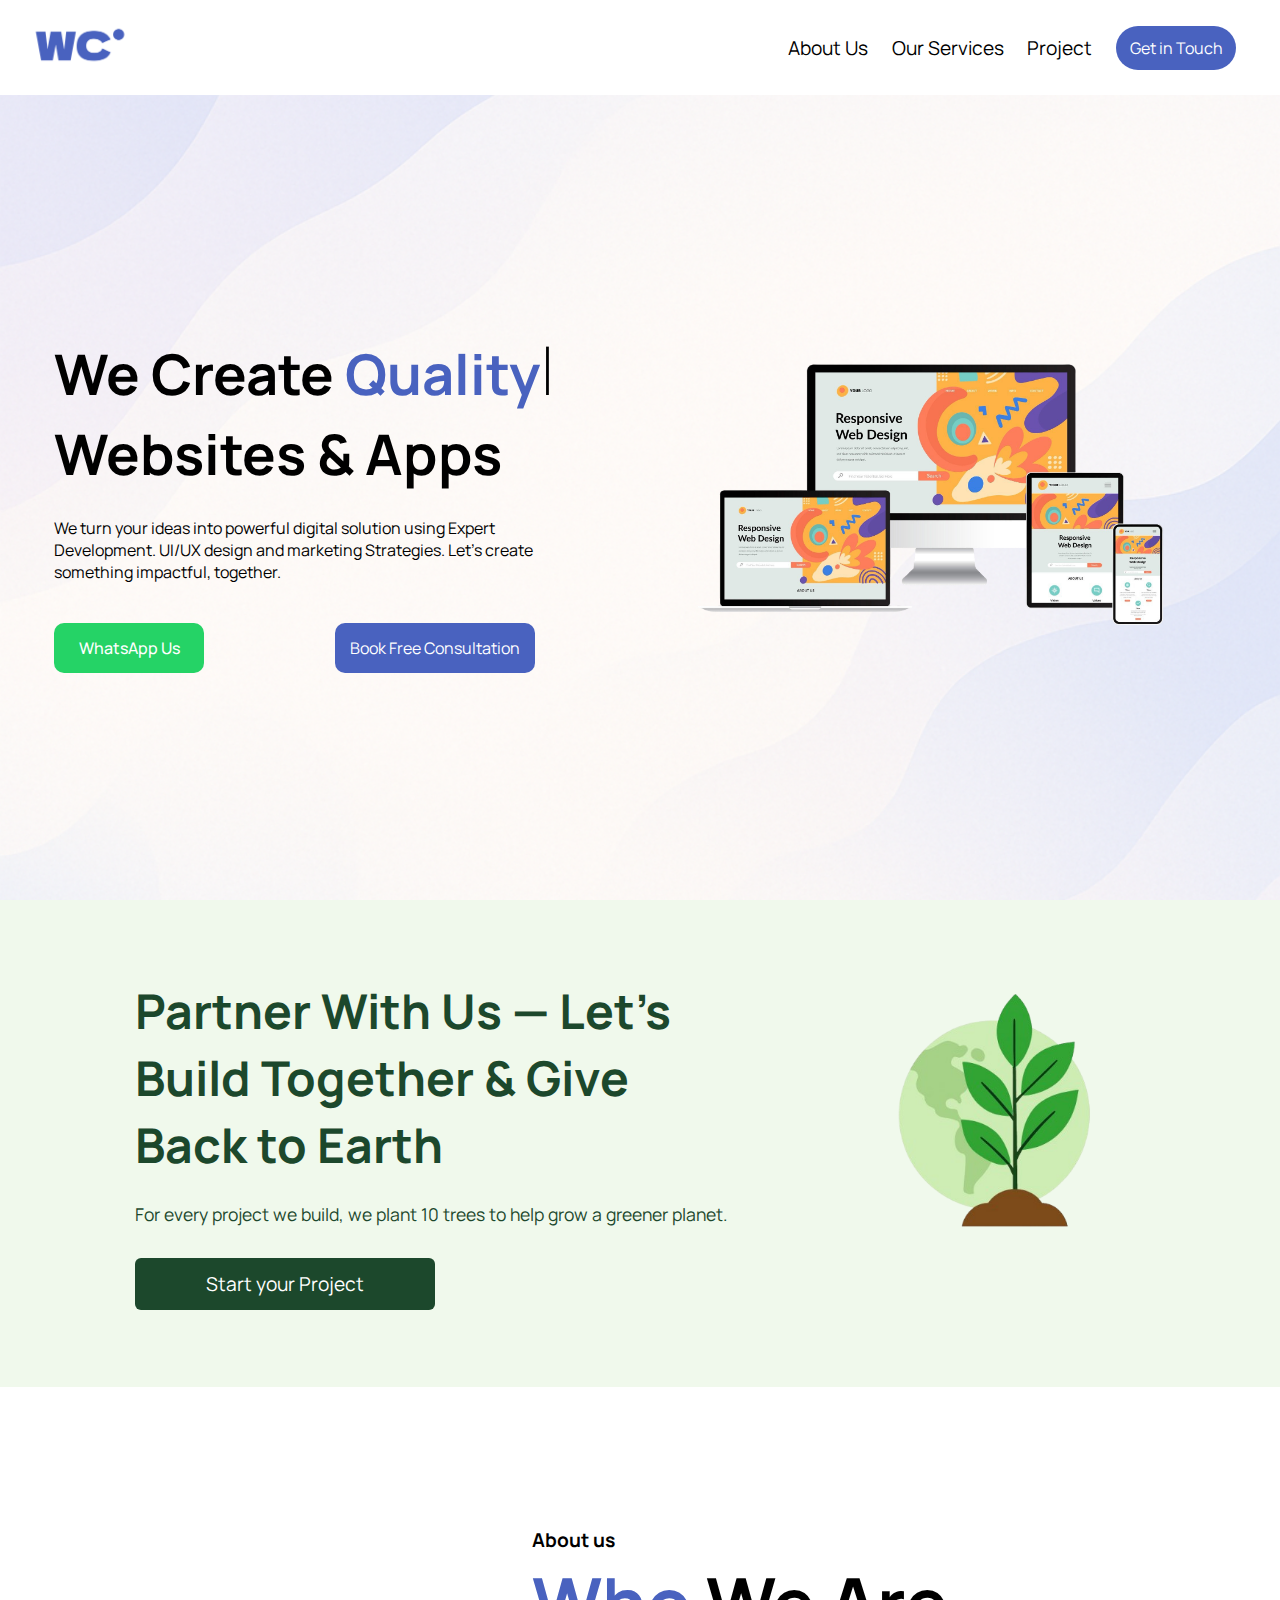
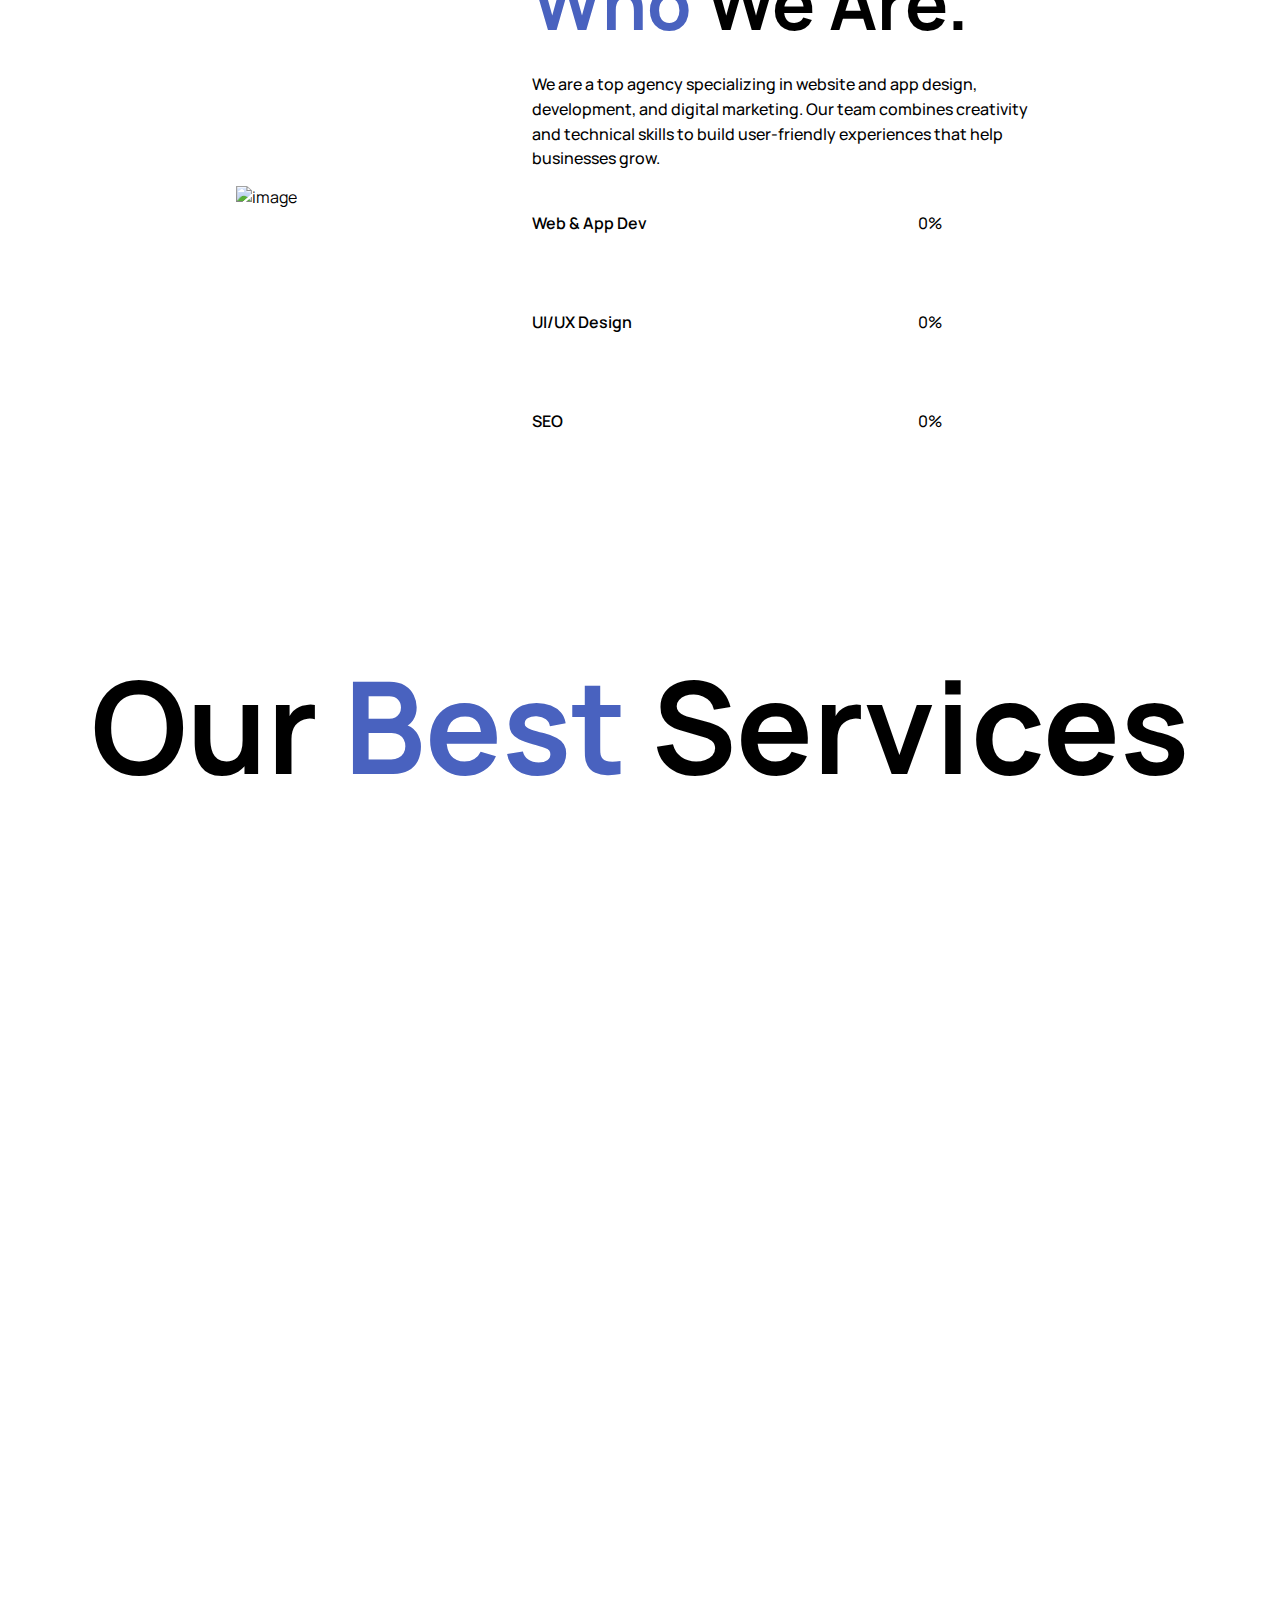
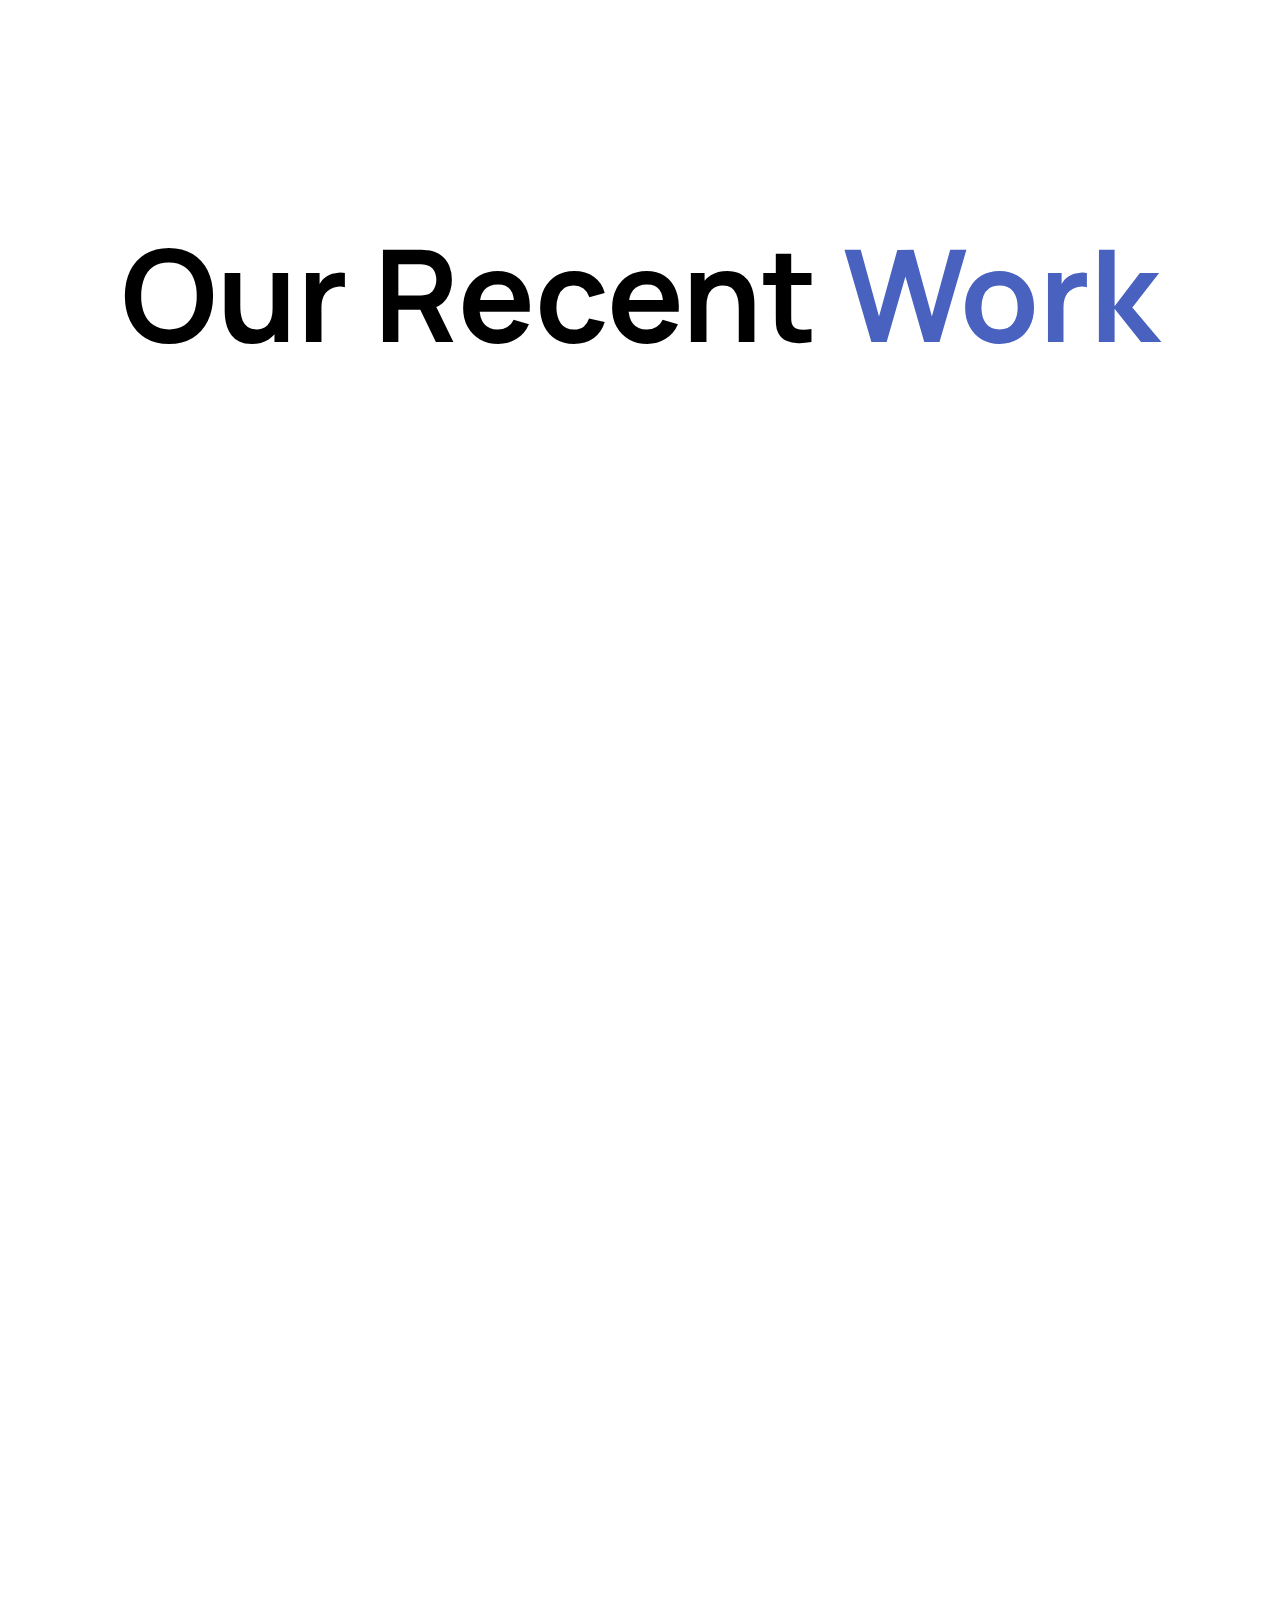
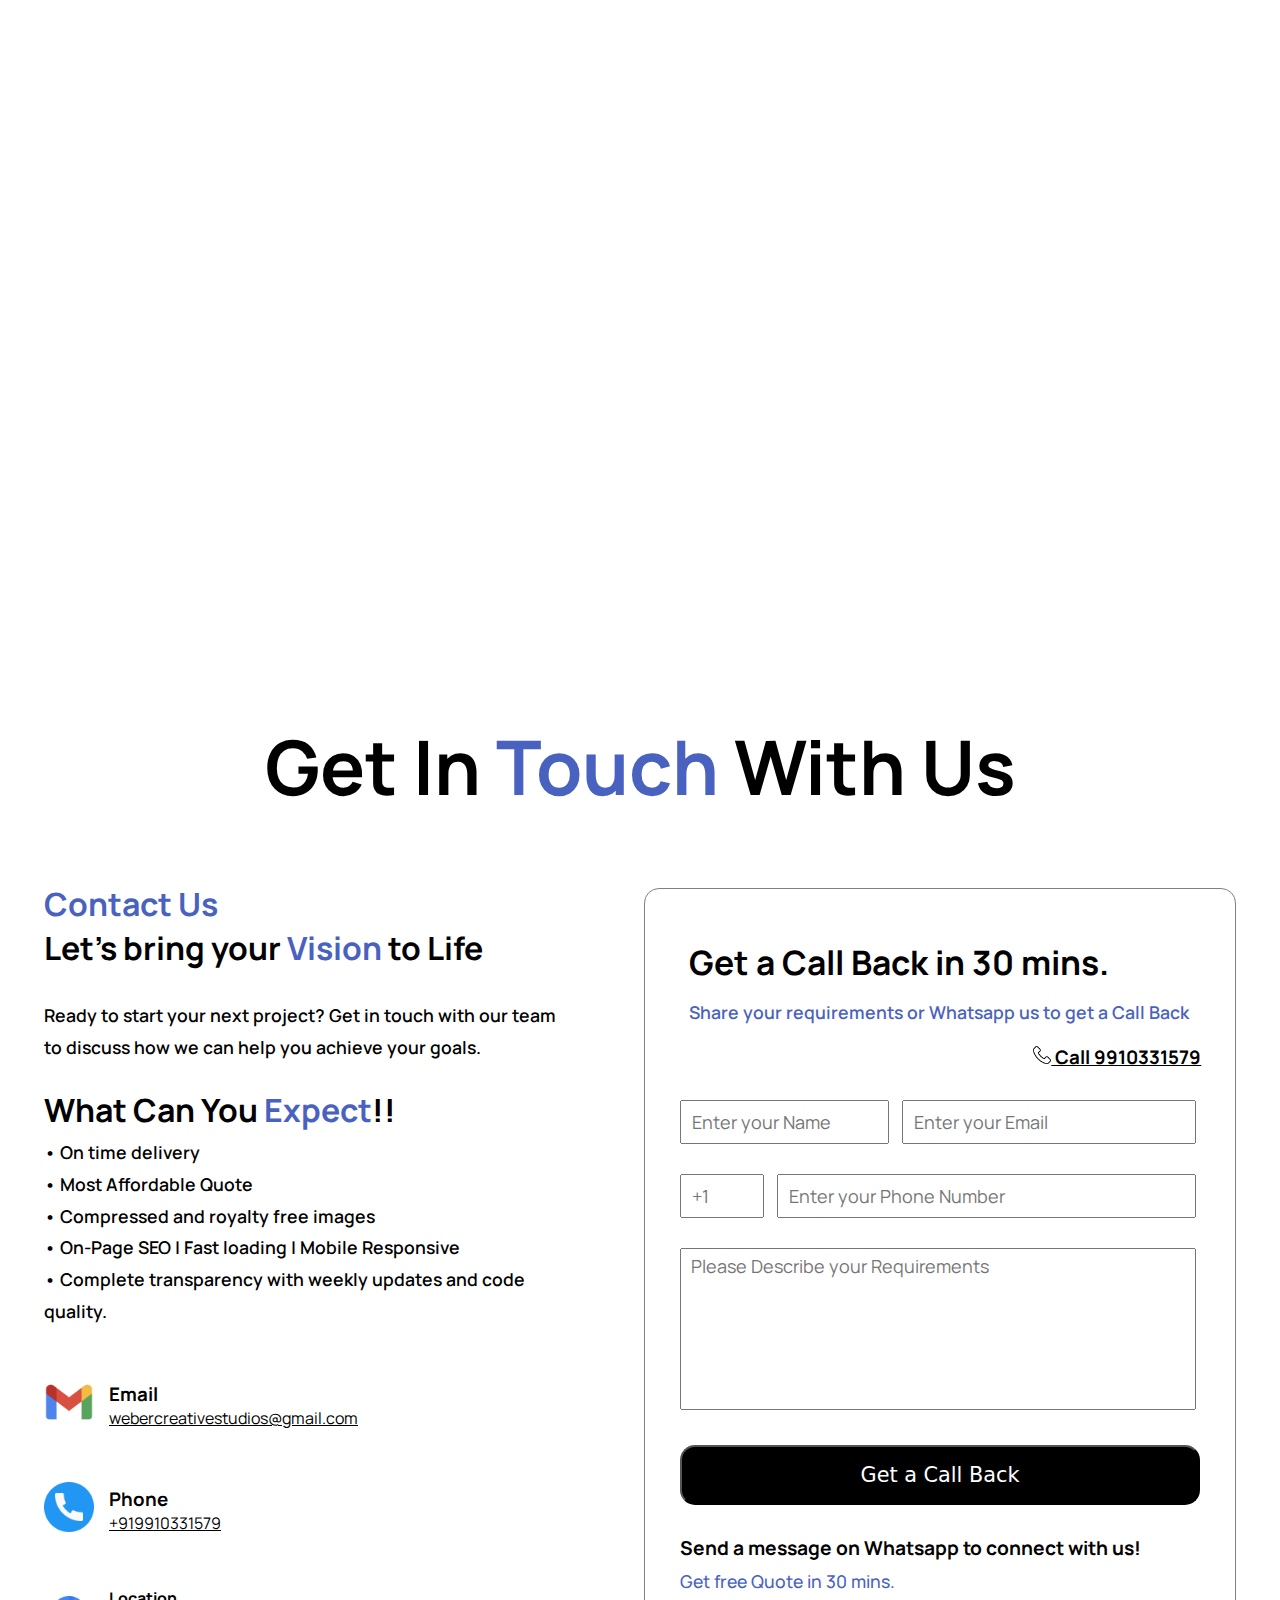
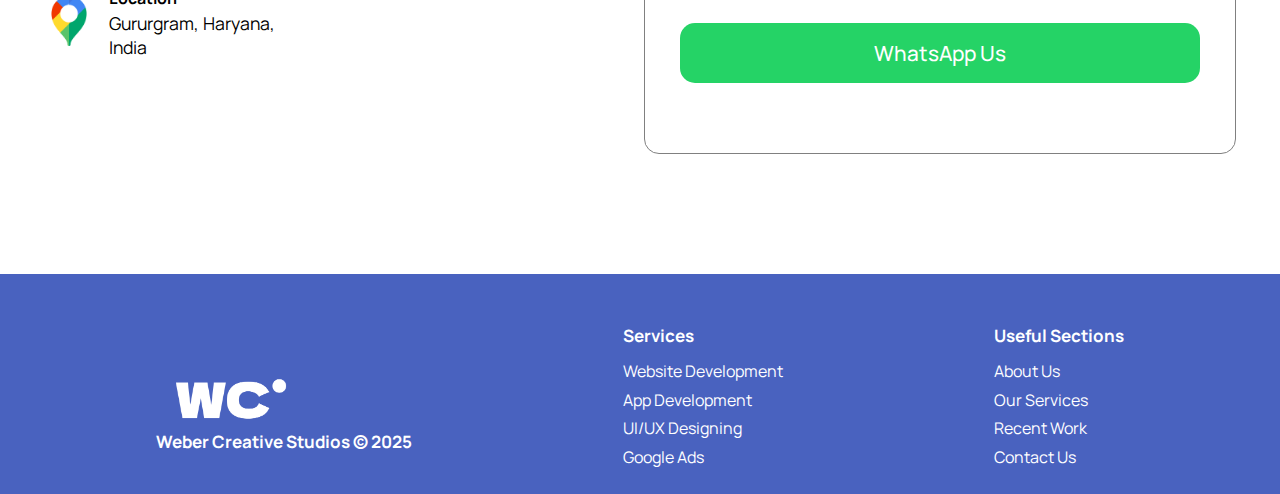
==== commit 335a3134: "." ====
--- a/index.html
+++ b/index.html
@@ -349,7 +349,9 @@
     </section>
     <section class="Contact"style="margin-top: 150px;">
         <h1 style="text-align: center; " id="side-contact">
-            Get In <span style="color: #4962bf;">Touch</span>
+            Get In <span style="color: #4962bf;">Touch</span> With Us
+
+
         </h1>
     </div>
         <div class="main-contact" id="main-contact">
--- a/index.css
+++ b/index.css
@@ -16,7 +16,8 @@
 
 .navbar {
     max-width: 2000px;
-    padding: 20px;
+    padding-left: 20px;
+    padding-right: 20px;
     display: flex;
     justify-content:space-between;
     align-items: center;
@@ -81,8 +82,8 @@
     display: flex;
     justify-content: center;
     align-items:center;
-    min-height: calc(100vh - 120px);
-    background: url('/Images/ChatGPT\ Image\ Apr\ 13\,\ 2025\,\ 01_56_19\ PM.png');
+    min-height: calc(100vh - 95px);
+    background: url('./Images/herobg.png');
     background-size: cover;
     background-repeat: no-repeat;
 }
@@ -112,10 +113,19 @@
     font-size: 5rem ;
   
 }
-.cursor{
+.cursor {
+    animation: blink 1s steps(2, start) infinite;
+    color: black;
     font-weight: 100;
     font-size: larger;
-}
+  }
+  
+  @keyframes blink {
+    to {
+      visibility: hidden;
+    }
+  }
+
 .side-hero h2{
     /* font-size: 4.5rem; */
     margin-top: 25px;  
@@ -197,7 +207,7 @@
     /* padding: 1rem; */
     /* gap: 2rem; */
     flex-wrap: wrap;
-    background-color: #f0f9ec;
+    background-color: #f0f9ecb9;
     margin-bottom: 70px;
   }
   
@@ -312,8 +322,8 @@
 /* Initial state (before scrolling) */
 /* Initially, hide the elements off-screen */
 .image-side-about, .side-about { 
-    opacity: 0;
-    visibility: hidden; /* Ensure it's not visible until animation */
+    opacity: 1;
+    /* visibility: hidden; Ensure it's not visible until animation */
     transition: opacity 0.8s ease-out, visibility 0s 0.8s; /* Delay visibility change */
 }
 
@@ -335,7 +345,7 @@
     width: 80%;
     background-color: white;
     border: 1px solid gray;
-    height: 20px;
+    height: 22px;
     margin-top: 10px;
     border-radius: 0.5rem;
     opacity: 0; /* Initially hidden */
@@ -721,7 +731,442 @@
     line-height: 200%;
 }
 
-@media (min-width: 1px) and (max-width: 399px){
+
+
+@media (min-width: 1px) and (max-width: 349px){
+    .plant-container{
+        padding: 1rem;
+    }
+    .plant-container h1 {
+        color: #1c482c;
+        max-width: 330px;
+        padding-top: 3rem;
+        font-size: 1.8rem;
+        line-height: 1.4;
+        /* margin-bottom: 1.5rem; */
+      }
+      .plant-container p {
+        color: #1c482c;
+        max-width: 300px;
+        font-size: 0.9rem;
+    
+      }
+      
+    
+      .plant-image-section img {
+        max-width: 270px;
+        height: auto;
+        transform: translateX(-10px);
+        /* padding-bottom: -50px; */
+      }
+
+
+      .plant-container button {
+        background-color: #1c482c;
+        color: #fff;
+        padding: 0.8rem 1.5rem;
+        font-size: 1rem;
+        border: none;
+        border-radius: 6px;
+        /* margin-left: 15px; */
+        cursor: pointer;
+        width: 320px;
+ 
+      }
+
+    .what-book ul{
+        width: 100%;
+        margin-top: 15px;
+        display: flex;
+        flex-direction: row;
+        justify-content: start;
+        align-items: center;
+        gap: 1rem;
+        /* padding-left: 10px; */
+
+    }
+    .whatsapp{
+        color: white;
+        border: none;
+        outline: none;
+        border-radius: 10px;
+        font-size: 0.9rem;
+        background-color: #18af50;
+        width: 120px;
+        height: 50px;
+        cursor: pointer;
+    }
+
+
+    .b-y-c{
+        color: white;
+        border: none;
+        outline: none;
+        border-radius: 10px;
+        font-size: 0.9rem;
+        background-color: black;
+        width: 180px;
+        height: 50px;
+        cursor: pointer;
+    }
+    
+
+
+    .n-side-contact{
+        margin-top: 10px;
+        padding-right: 5px;
+        padding: 15px;
+        width: 325px;
+     }
+     #side-contact{
+        font-size: 2.1rem;
+        margin-bottom: 100px;
+     }
+     
+
+    .contact-headline {
+        width: 95%;
+        margin-top: 30px;
+        text-align: left;
+        font-family: monospace;
+    }
+
+    #callback-head {
+        padding-left: 10px;
+        font-size: 1.4rem;
+    }
+
+    #callback {
+        margin-top: 15px;
+        margin-bottom: 20px;
+        padding-left: 10px;
+        font-weight: 600;
+        font-size: 0.9rem;
+        color: #4962bf;
+    }
+
+    .n-side-contact li {
+        list-style: none;
+        margin-top: 30px;
+    }
+
+    #name {
+        width: 300px;
+        height: 30px;
+        margin-right: 10px;
+        margin-bottom: 20px;
+        padding: 5px;
+        padding-left: 10px;
+        font-size: medium;
+    }
+
+    #name:placeholder-shown {
+        font-size: medium;
+    }
+
+    #email {
+        width: 305px;
+        height: 40px;
+        padding-left: 10px;
+        font-size: large;
+    }
+
+    #email:placeholder-shown {
+        font-size: medium;
+    }
+
+    #code {
+        width: 30px;
+        height: 30px;
+        margin-right: 10px;
+        padding: 5px;
+        padding-left: 10px;
+        font-size: medium;
+    }
+
+    #code:placeholder-shown {
+        font-size: medium;
+    }
+
+    #number {
+        width: 235px;
+        height: 30px;
+        padding: 5px;
+        padding-left: 10px;
+        font-size: medium;
+    }
+
+    #number:placeholder-shown {
+        font-size: medium;
+    }
+
+    #requirements {
+        width: 91%;
+        height: 150px;
+        padding: 5px;
+        padding-left: 10px;
+        font-size: medium;
+    }
+
+    #requirements:placeholder-shown {
+        font-size: medium;
+    }
+
+    .get-callback {
+        width: 320px;
+        height: 50px;
+        font-size: 1.2rem;
+        font-weight: 500;
+        font-family: system-ui, -apple-system, BlinkMacSystemFont, 'Segoe UI', Roboto, Oxygen, Ubuntu, Cantarell, 'Open Sans', 'Helvetica Neue', sans-serif;
+        background-color: black;
+        color: white;
+        border-radius: 15px;
+        cursor: pointer;
+    }
+
+    #Whatsapp-message {
+        margin-top: 20px;
+        font-size: 1.2rem;
+    }
+
+    #Quote-message {
+        font-size: 1rem;
+        margin-top: 8px;
+        font-weight: 500;
+        color: #4962bf;
+    }
+
+    .whatsapp-contact {
+        color: white;
+        border: none;
+        outline: none;
+        border-radius: 15px;
+        font-size: 1.2rem;
+        font-weight: 500;
+        background-color: #25d366;
+        width: 320px;
+        height: 50px;
+        cursor: pointer;
+        margin-bottom: 50px;
+    }
+
+
+    .card-project img{
+        width: 350px;
+    }
+
+
+
+
+    .options {
+        display: none; /* Hide by default */
+        position: absolute;
+        top: 90px; /* Adjust based on your navbar height */
+        left: 15%;
+        right: 0;
+        background-color: white;
+        padding: 20px;
+        box-shadow: 0 4px 10px rgba(0, 0, 0, 0.1);
+        flex-direction: column;
+        align-items: center;
+        transition: all 0.3s ease-in-out; /* Smooth transition */
+        opacity: 0; /* Initially hidden */
+        transform: translateY(-20px); /* Initially moved up */
+    }
+
+    .options.show {
+        display: flex;
+        opacity: 1;
+        transform: translateY(0); /* Moves the list into view */
+    }
+
+    .options ul {
+        display: flex;
+        flex-direction: column; /* Stack the options vertically */
+        gap: 15px;
+        align-items: center;
+    }
+
+    .options ul li {
+        font-size: 18px;
+        padding: 10px;
+        cursor: pointer;
+        transition: all 0.2s ease;
+    }
+
+    .options ul li:hover {
+        background-color: #f0f0f0;
+        border-radius: 5px;
+    }
+
+    .menu-toggle {
+        display: flex; /* Show the menu toggle on small screens */
+    }
+
+
+
+    .menu-toggle.open .bar:nth-child(1) {
+        transform: rotate(45deg); /* Rotate top bar */
+        position: relative;
+        top: 8px; /* Adjust position */
+    }
+
+    .menu-toggle.open .bar:nth-child(2) {
+        opacity: 0; /* Hide middle bar */
+    }
+
+    .menu-toggle.open .bar:nth-child(3) {
+        transform: rotate(-45deg); /* Rotate bottom bar */
+        position: relative;
+        top: -8px; /* Adjust position */
+    }
+
+
+    
+    .side-hero h1 {
+        /* padding-left: 10px; */
+        font-size: 2rem;
+        /* width: 344px; */
+        /* color: #4962bf; */
+    }
+    .side-hero p {
+        /* padding-left: 8px; */
+        font-size: 15px;
+        /* color: #4962bf; */
+    }
+    
+    .main-hero{
+        justify-content: center;
+    }
+    .side-hero{
+        width: 90%;
+        padding-left: 5px;
+        /* padding-right: 0px; */
+    }
+    .n-side-about img{
+        display: none;
+    }
+    .options {
+        width: 70%;
+        font-size: 16px;
+    }
+    .image-side-about img{
+        display: none;
+    }
+    .side-about {
+        width: 90%;
+    }
+    .side-about h1{
+       font-size: 3rem;
+    }
+    .side-about p{
+       font-size: 15px;
+    }
+
+    .main-about{
+        width: 100%;
+    }
+
+
+    .card-service{
+        display: flex;
+        justify-content: space-around;
+        align-items: start;
+        flex-direction: column;
+        border: 1px solid lightgray;
+        width: 240px;
+        height: 300px;
+        padding: 40px;
+        cursor: pointer;
+    }
+
+    .card-side-services ul {
+        flex-wrap: wrap;
+        max-width: 1000px;
+        justify-content: center;
+    }
+
+    .card-side-services li {
+        margin-bottom: 40px;
+        /* margin-right: 40px; */
+    }
+
+    .side-services h1{
+        font-size: 2.5rem;
+    }
+    .side-projects h1{
+        font-size: 2.5rem;
+    }
+
+    .main-contact{
+        justify-content: center;
+        flex-direction: column;
+    }
+
+    .side-contact {
+        width: 90%;
+     }
+     .ready{
+         font-size: 1rem;
+         font-weight: 600;
+         /* margin-top: 25px; */
+         line-height: 180%;
+         margin-bottom: 25px;
+     }
+     .ready-points{
+         font-size: 1rem;
+         font-weight: 600;
+         /* margin-top: 25px; */
+         line-height: 180%;
+         /* margin-top: -25px; */
+         margin-bottom: 50px;
+         
+     }
+     
+     .side-contact li h1{
+         font-size: 1.4rem;
+         margin-bottom: 30px;
+     }
+     
+     #Location{
+        display: none;
+     }
+
+     .e-p-o img{
+        width: 40px;
+     }
+     
+
+     .main-footer h1{
+        font-size: 18px;
+    }
+    .main-footer p{
+        margin-top: 10px;
+        font-size: medium;
+        color: white;
+        line-height: 200%;
+    }
+    .main-footer img{
+        width: 100px;
+        margin-bottom: 10px;
+        /* display: none; */
+    }
+    footer{
+        height: 10px;
+        color: #4962bf;
+        /* background-color: white; */
+        padding-bottom: 100px;
+    }
+    .footer-services{
+        display: none;
+    }
+}
+
+
+
+
+
+@media (min-width: 350px) and (max-width: 399px){
     .plant-container{
         padding: 1rem;
     }
@@ -744,6 +1189,7 @@
       .plant-image-section img {
         max-width: 270px;
         height: auto;
+        transform: translateX(-10px);
         /* padding-bottom: -50px; */
       }
 
@@ -757,7 +1203,8 @@
         border-radius: 6px;
         /* margin-left: 15px; */
         cursor: pointer;
-        width: 300px;
+        width: 335px;
+ 
       }
 
     .what-book ul{
@@ -767,7 +1214,9 @@
         flex-direction: row;
         justify-content: start;
         align-items: center;
-        gap: 2rem;
+        gap: 1rem;
+        /* padding-left: 10px; */
+
     }
     .whatsapp{
         color: white;
@@ -776,7 +1225,7 @@
         border-radius: 10px;
         font-size: 0.9rem;
         background-color: #18af50;
-        width: 120px;
+        width: 140px;
         height: 50px;
         cursor: pointer;
     }
@@ -789,7 +1238,7 @@
         border-radius: 10px;
         font-size: 0.9rem;
         background-color: black;
-        width: 170px;
+        width: 180px;
         height: 50px;
         cursor: pointer;
     }
@@ -1008,11 +1457,13 @@
 
     
     .side-hero h1 {
-        font-size: 2.1rem;
-        width: 330px;
+        /* padding-left: 10px; */
+        font-size: 2.3rem;
+        /* width: 344px; */
         /* color: #4962bf; */
     }
     .side-hero p {
+        /* padding-left: 8px; */
         font-size: 15px;
         /* color: #4962bf; */
     }
@@ -1022,8 +1473,8 @@
     }
     .side-hero{
         width: 100%;
-        padding-left: 10px;
-        padding-right: 10px;
+        padding-left: 20px;
+        /* padding-right: 0px; */
     }
     .n-side-about img{
         display: none;
@@ -1159,7 +1610,7 @@
     flex-direction: row;
     justify-content: start;
     align-items: center;
-    gap: 1.5rem;
+    gap: 2rem;
 }
 .whatsapp{
     color: white;
@@ -1406,8 +1857,8 @@
 
 
 .side-hero h1 {
-    width: 400px;
-    font-size: 2.5rem;
+    /* width: 400px; */
+    font-size: 2.4rem;
     /* color: #4962bf; */
 }
 .side-hero p {
@@ -1462,7 +1913,7 @@
   
 
   .plant-image-section img {
-    max-width: 280px;
+    max-width: 300px;
     height: auto;
     transform: translateX(-10px);
   }
@@ -3727,7 +4178,7 @@
     }
 
     .image-side-about img {
-        height: 480px;
+        height: 500px;
     }
 
 
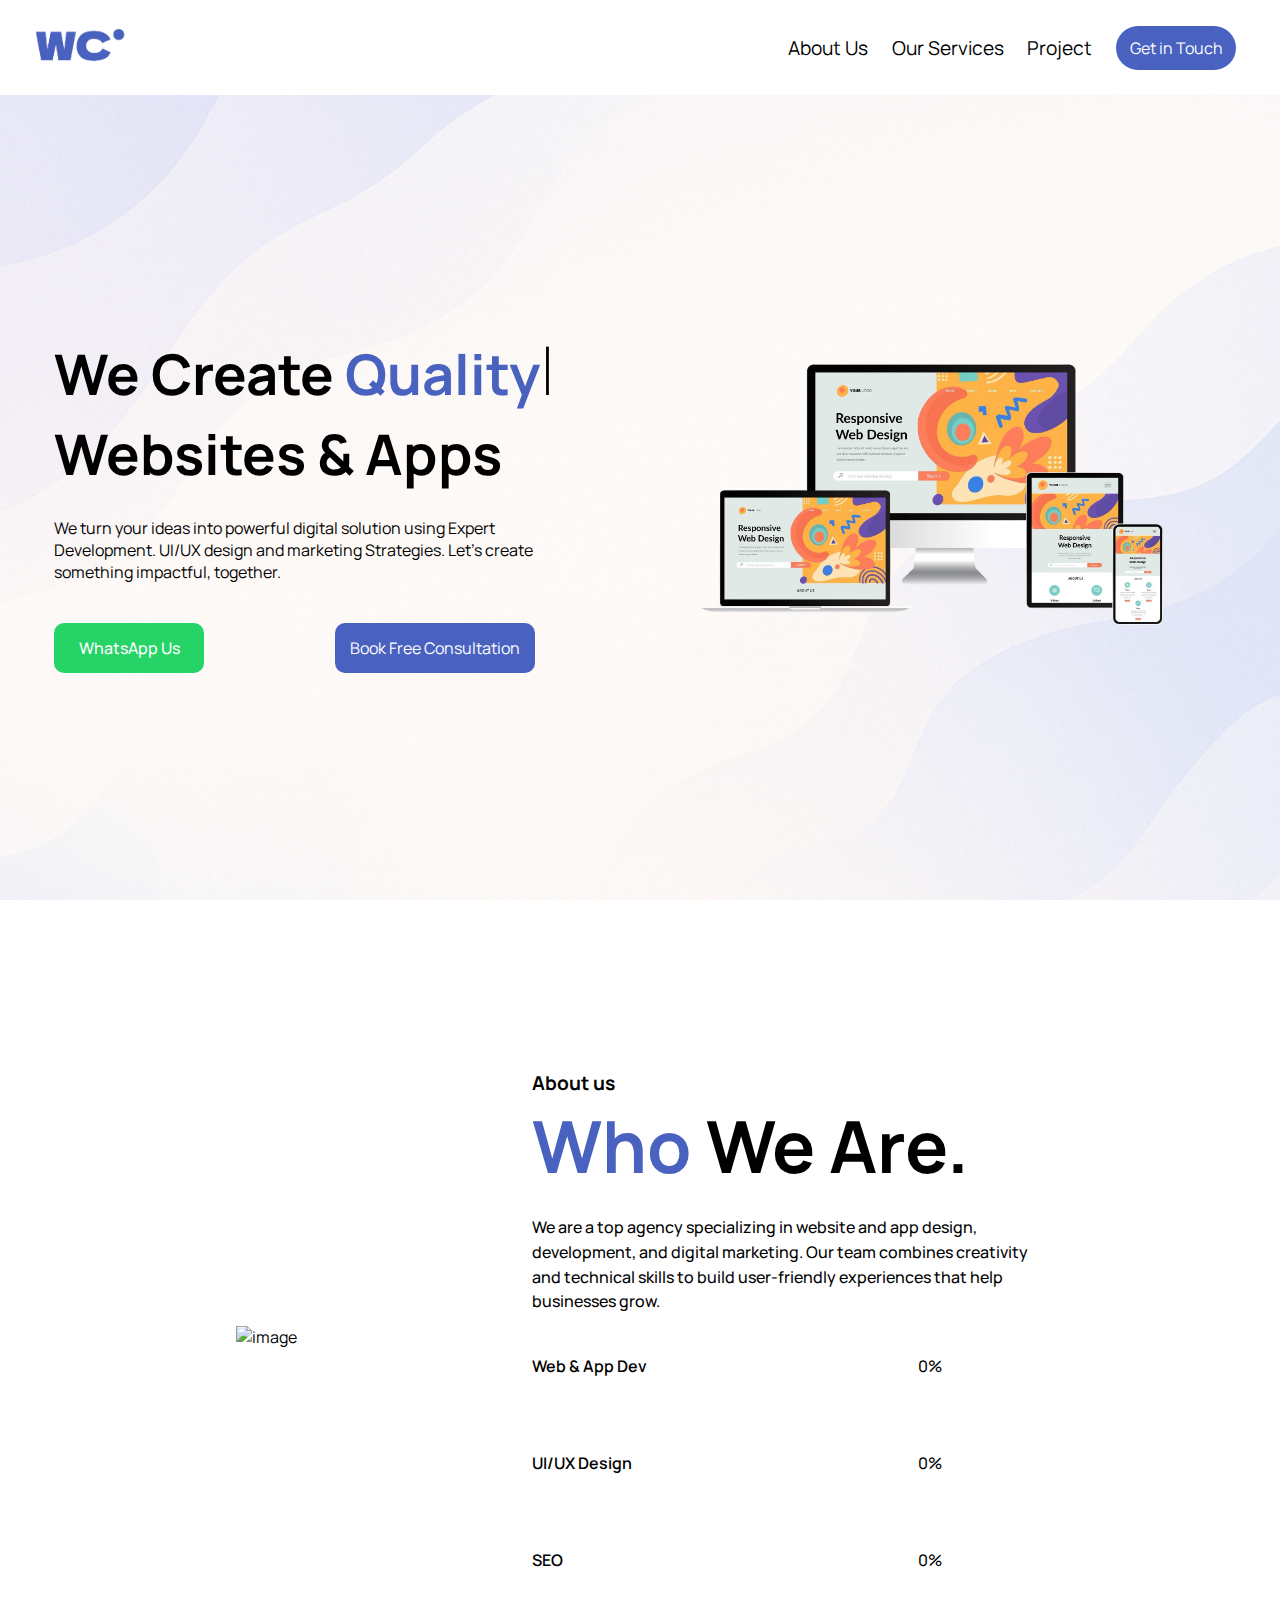
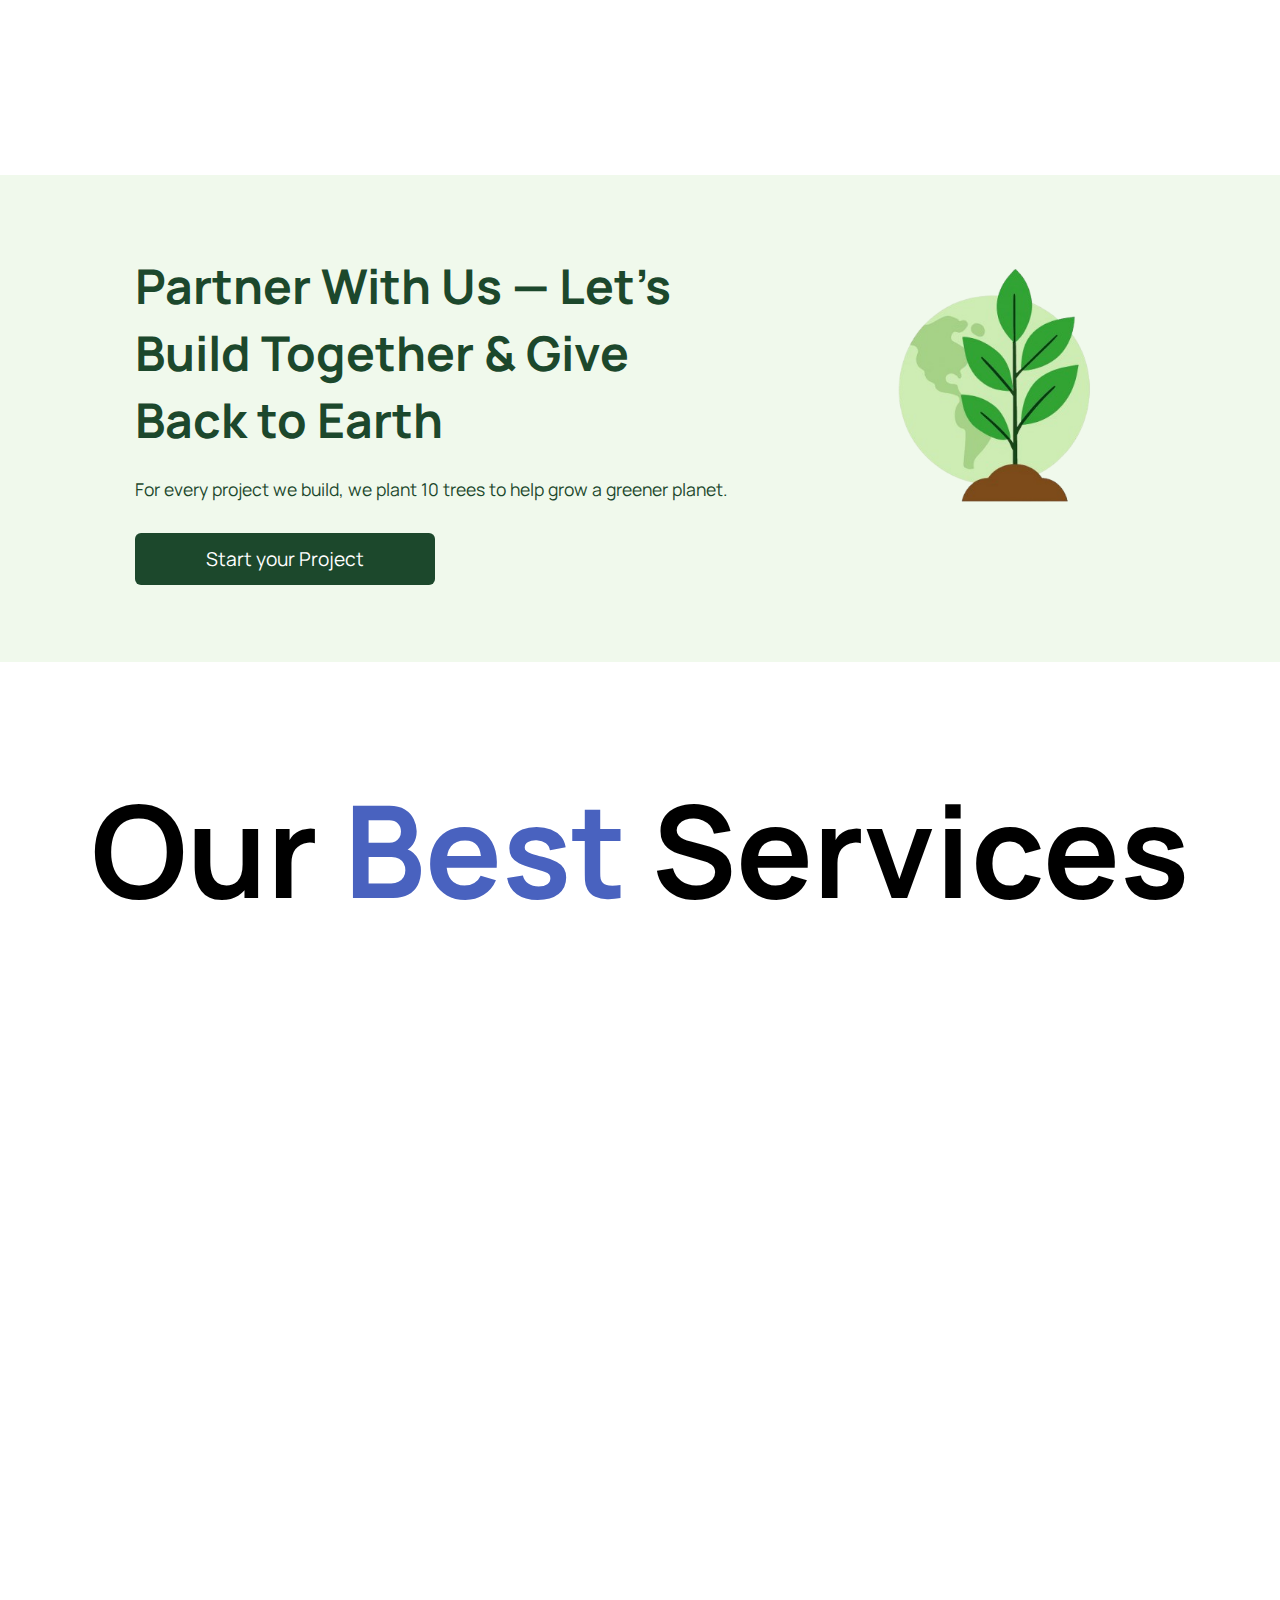
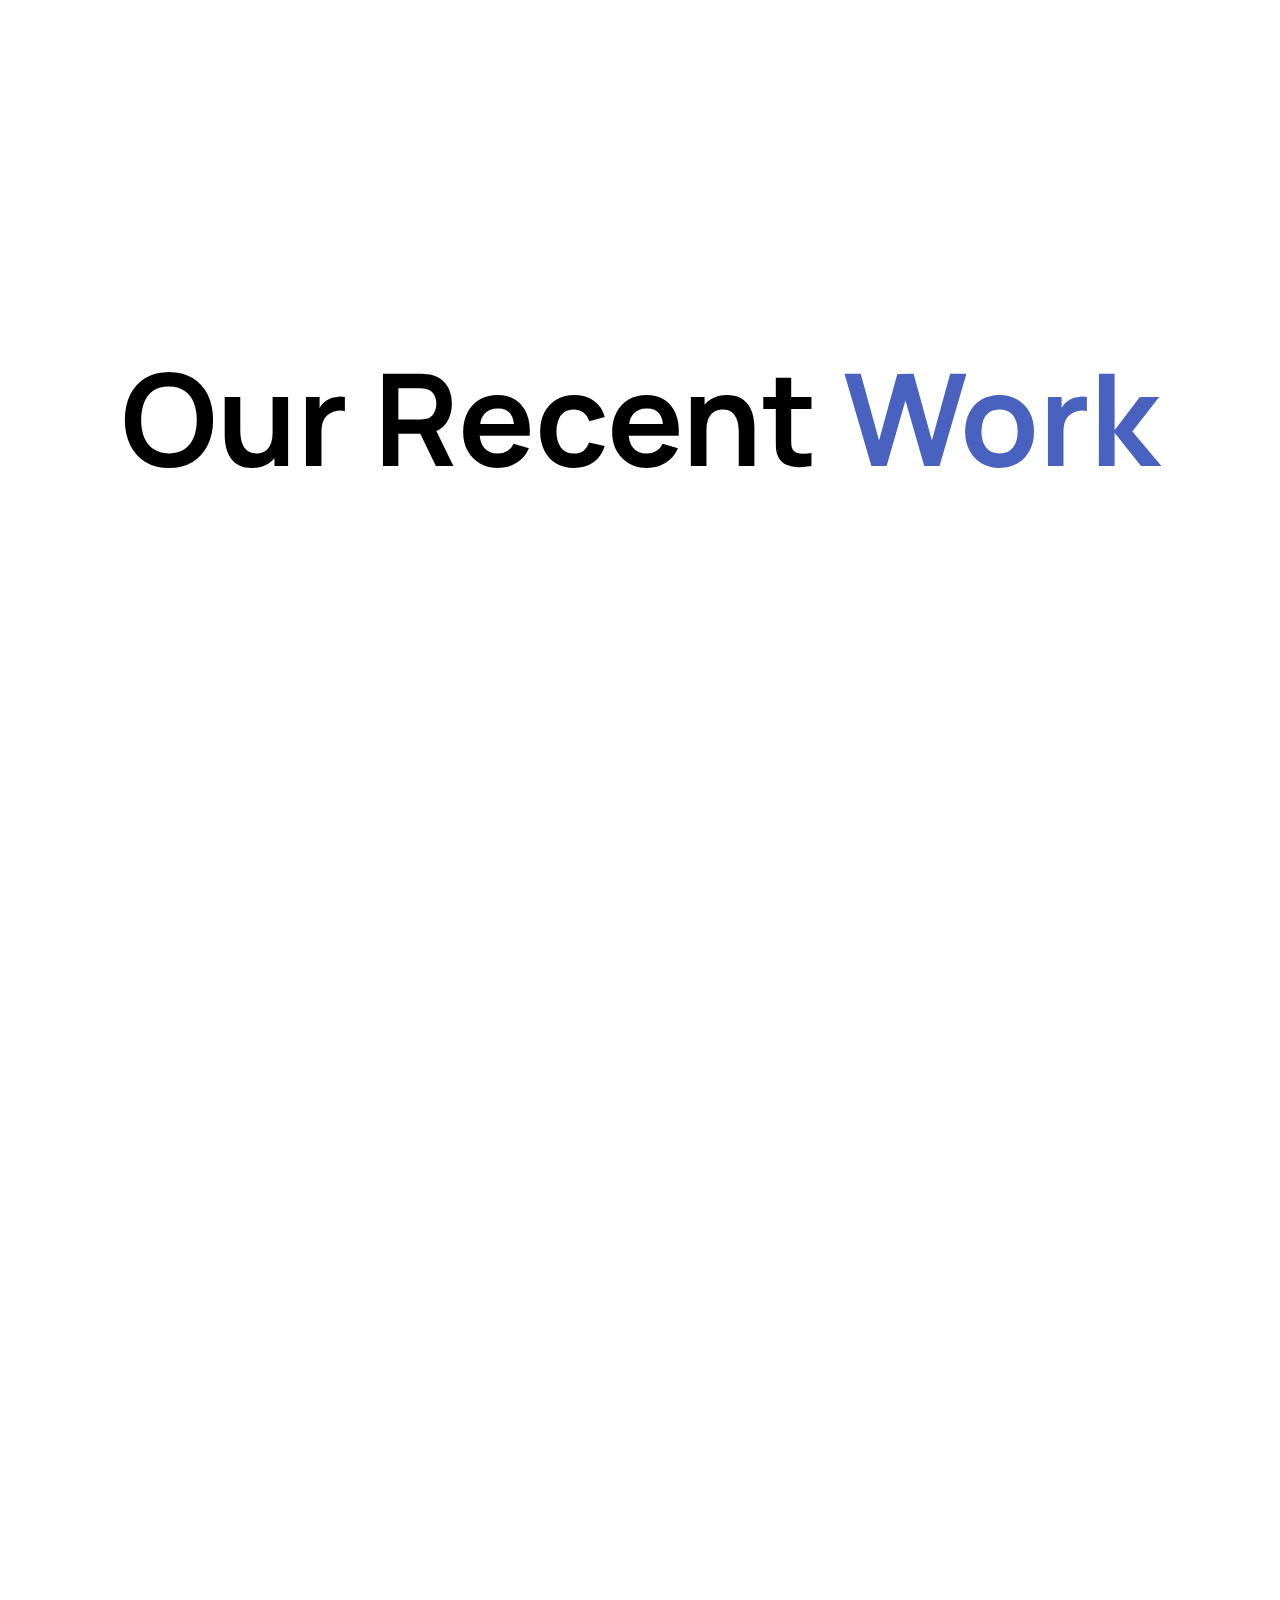
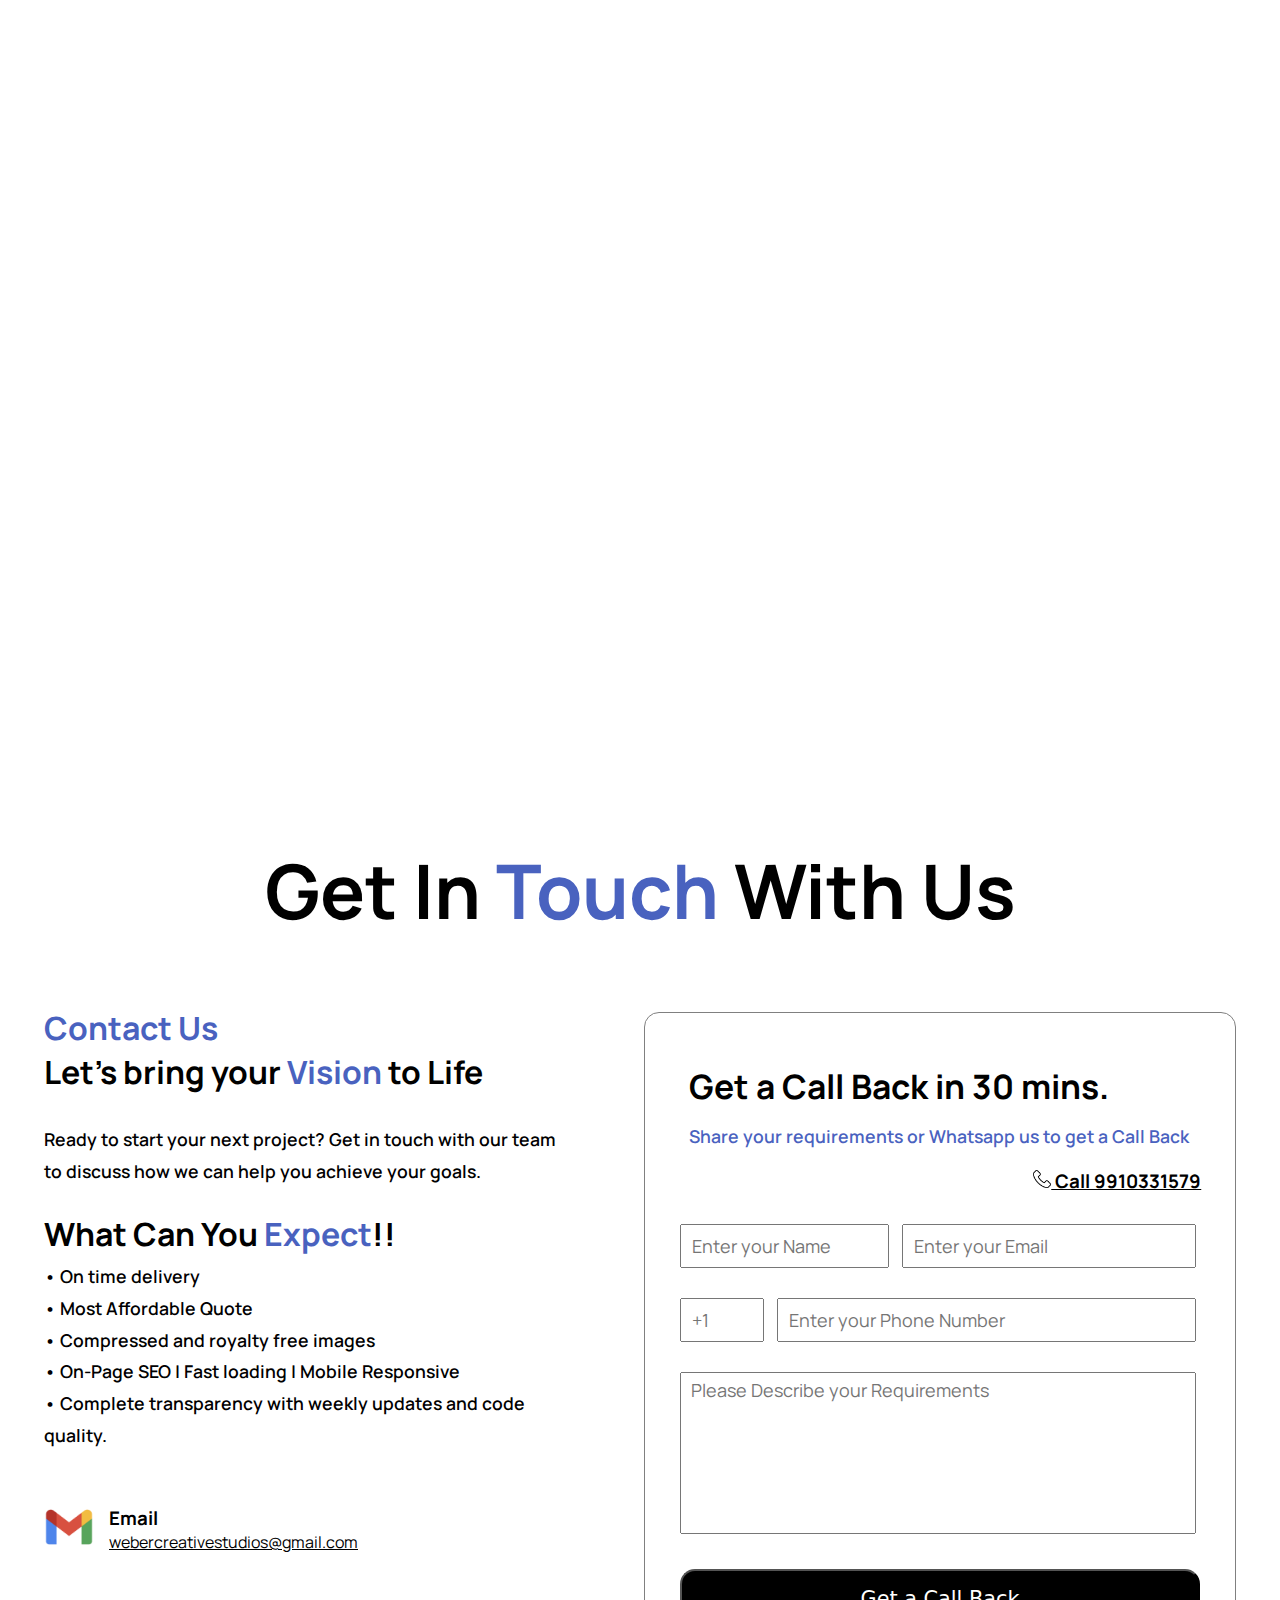
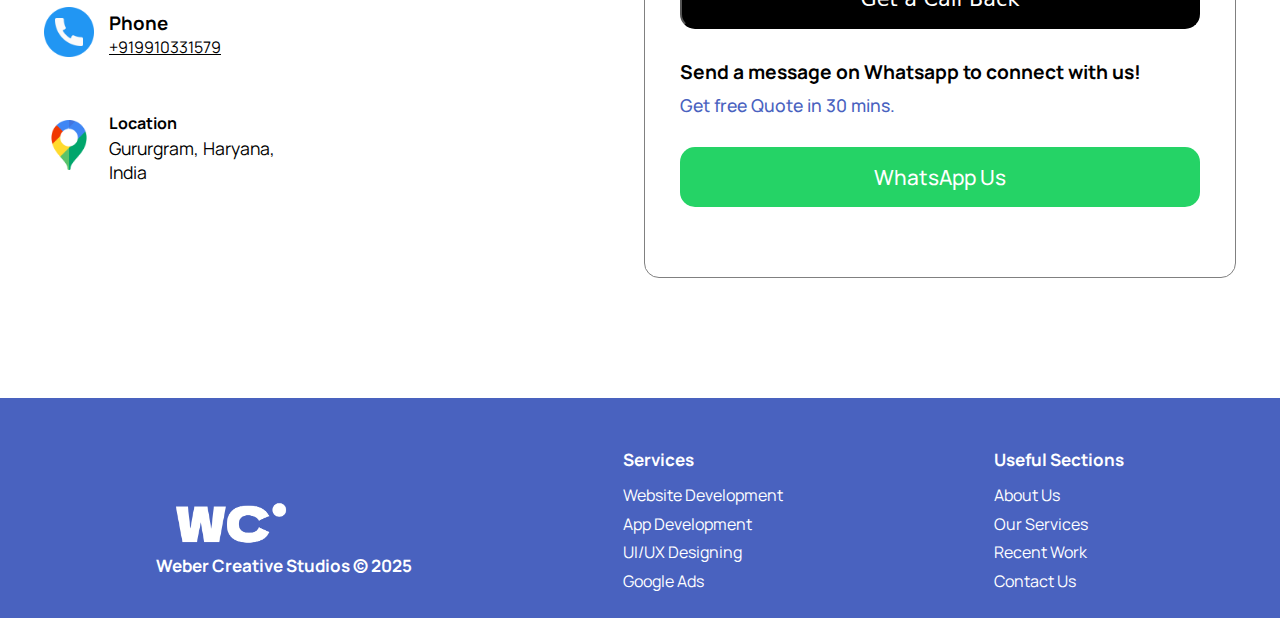
==== commit b70b3481: "," ====
--- a/index.html
+++ b/index.html
@@ -41,7 +41,7 @@
     <header>
         <div class="navbar">
             <div class="logo">
-                <img src="Images/logo4.png" alt="logo" style="width: 120px;">
+                <img src="Images/logo4-removebg-preview.png" alt="logo" style="width: 120px;">
             </div>
             <div class="menu-toggle" onclick="toggleMenu()">
                 <div class="bar"></div>
@@ -113,19 +113,7 @@
         </div>
     </section>
 
-    <section class="plant">
-        <div class="plant-container">
-            <div class="plant-text-section">
-              <h1>Partner With Us — Let’s <br> Build Together & Give <br> Back to Earth</h1>
-              <p>For every project we build, we plant 10 trees to help grow a greener planet.</p>
-              <a href="#n-side-contact"><button>Start your Project</button></a>
-            </div>
-            <div class="plant-image-section">
-              <img src="Images/plant_and_earth-removebg-preview.png" alt="Plant and Earth" />
-            </div>
-          </div>
-        
-    </section>
+
 
 
     <section class="About">
@@ -249,6 +237,20 @@
 
 
         </div>
+
+        <section class="plant">
+            <div class="plant-container">
+                <div class="plant-text-section">
+                  <h1>Partner With Us — Let’s <br> Build Together & Give <br> Back to Earth</h1>
+                  <p>For every project we build, we plant 10 trees to help grow a greener planet.</p>
+                  <a href="#n-side-contact"><button>Start your Project</button></a>
+                </div>
+                <div class="plant-image-section">
+                  <img src="Images/plant_and_earth-removebg-preview.png" alt="Plant and Earth" />
+                </div>
+              </div>
+            
+        </section>
     </section>
     <section class="Services">
         <div class="main-services" id="main-services">
--- a/index.css
+++ b/index.css
@@ -186,13 +186,6 @@
 .n-side-about img{
     height: 500px;
 }
-
-
-
-
-
-
-
 
 
 
@@ -251,6 +244,8 @@
 
 .main-about{
     max-width: 100%;
+    margin-top: 100px;
+    margin-bottom: 100px;
     padding-top: 70px;
     padding-bottom: 70px;
 
@@ -343,19 +338,19 @@
 }
 .progress-bar-container {
     width: 80%;
-    background-color: white;
-    border: 1px solid gray;
+    background-color: #e9ecef;
+    /* border: 1px solid gray; */
     height: 22px;
     margin-top: 10px;
     border-radius: 0.5rem;
     opacity: 0; /* Initially hidden */
     min-width: 310px;
-  }
-  
-  /* Progress bar styles */
-  .progress-bar {
-    background-color: #42545E;
+}
+
+/* Progress bar styles */
+.progress-bar {
     height: 100%;
+    background-color: #3c484e ;
     width: 0%; /* Start with 0% width */
     border-top-left-radius: 0.375rem;
     border-bottom-left-radius: 0.375rem;
@@ -1483,8 +1478,11 @@
         width: 70%;
         font-size: 16px;
     }
+    .main-about{
+        flex-direction: column;
+    }
     .image-side-about img{
-        display: none;
+       display: none;
     }
     .side-about {
         width: 90%;
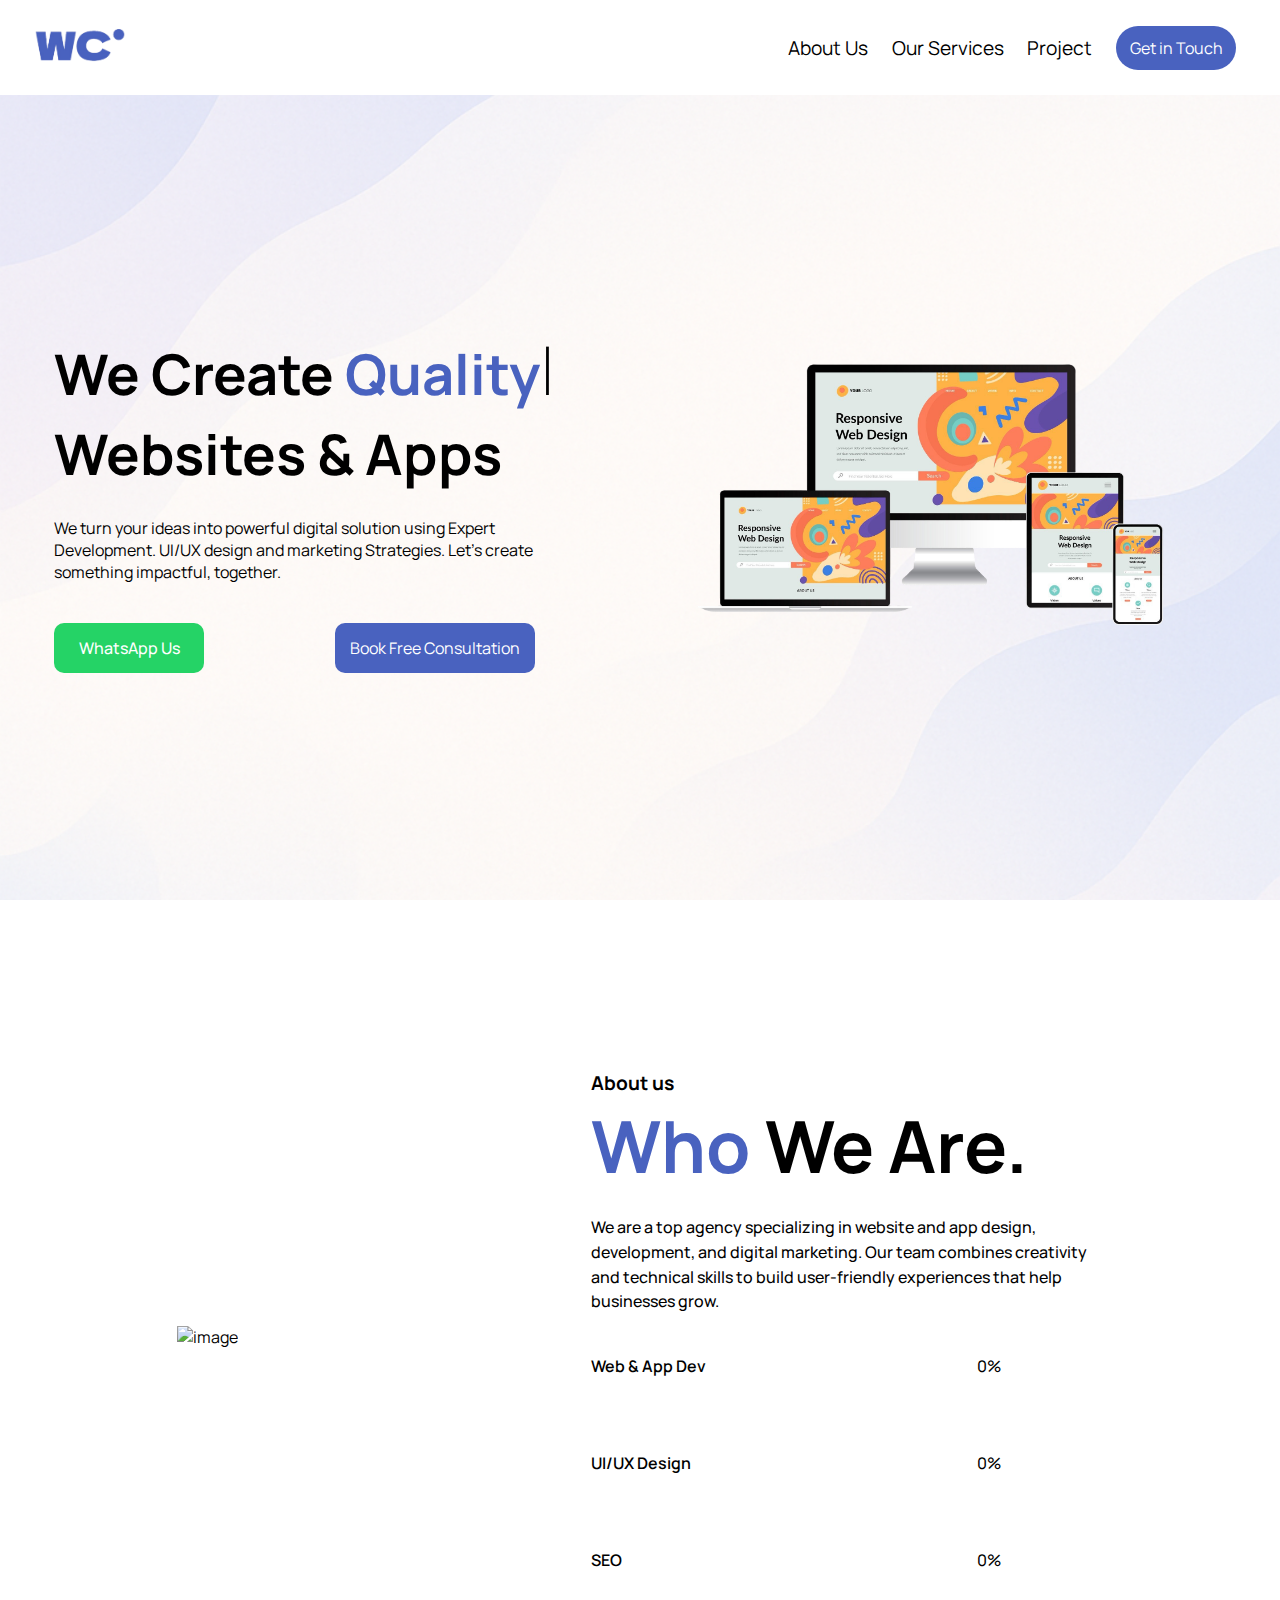
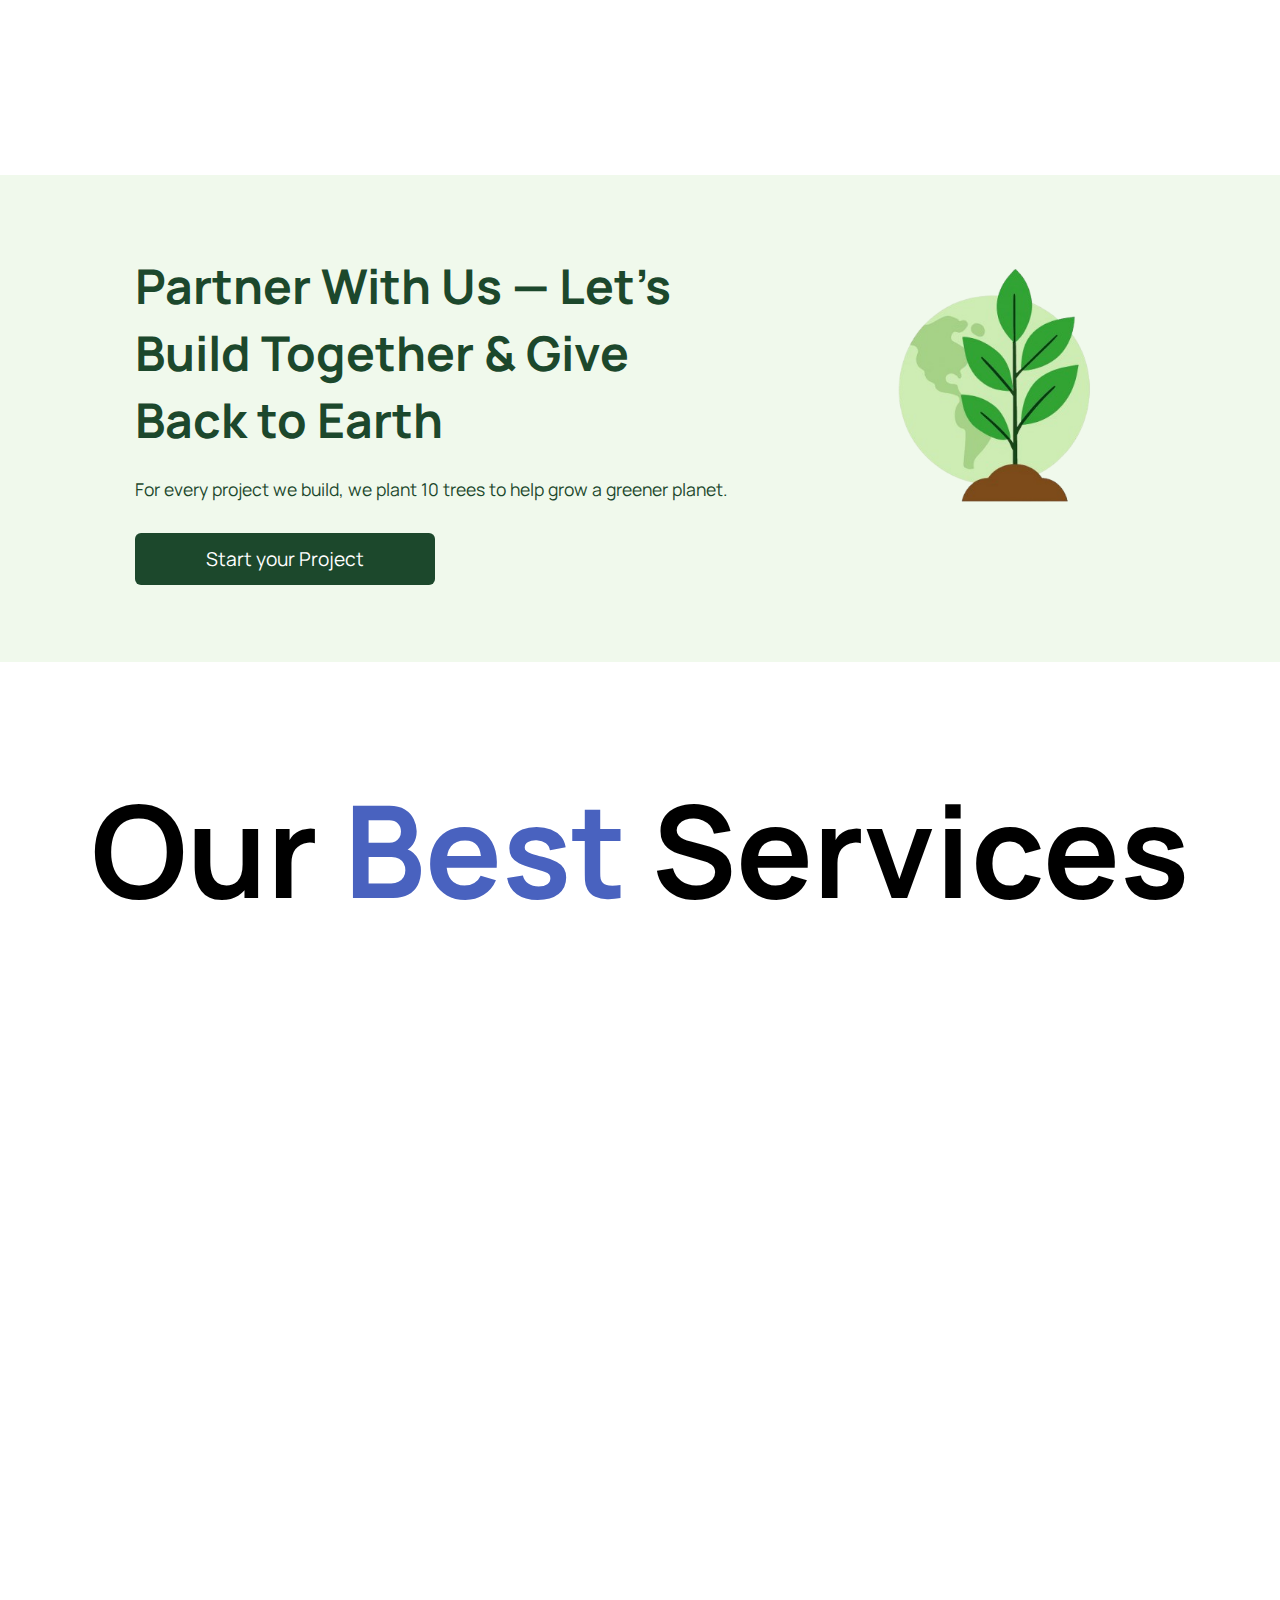
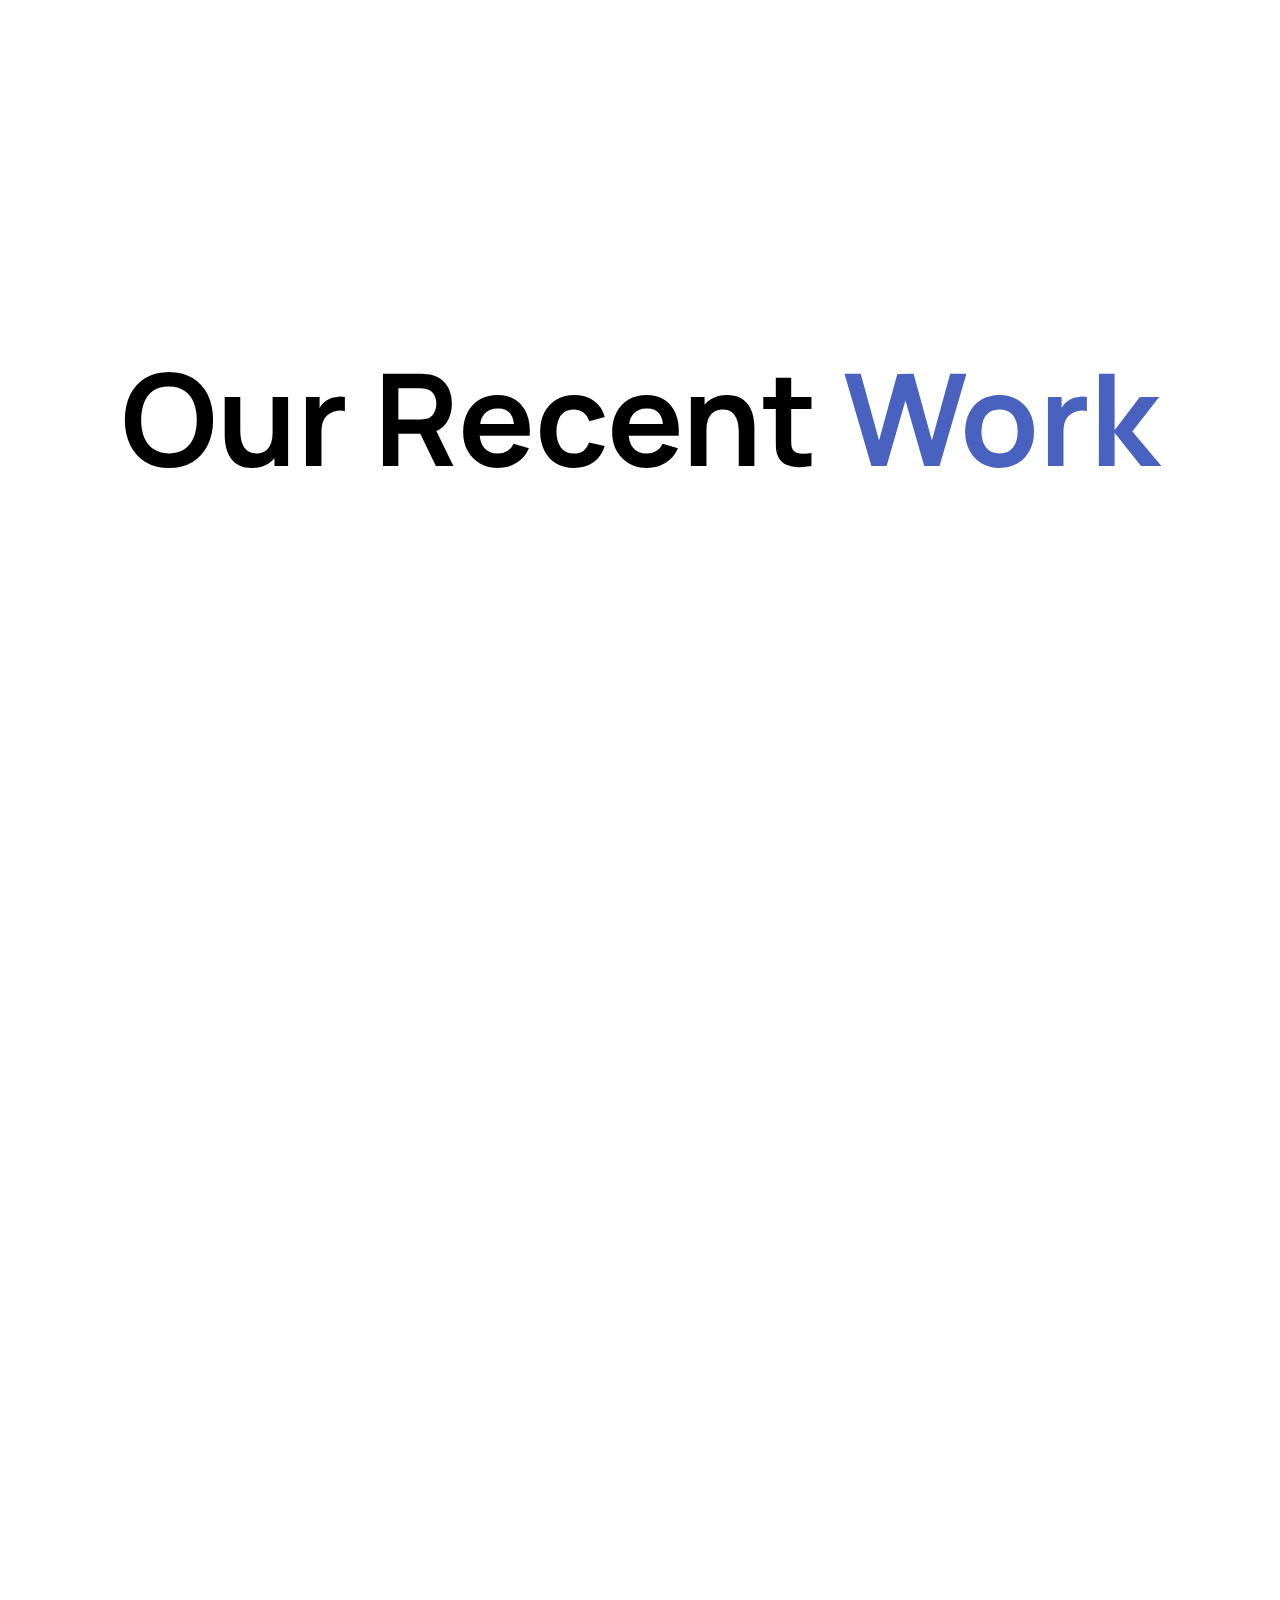
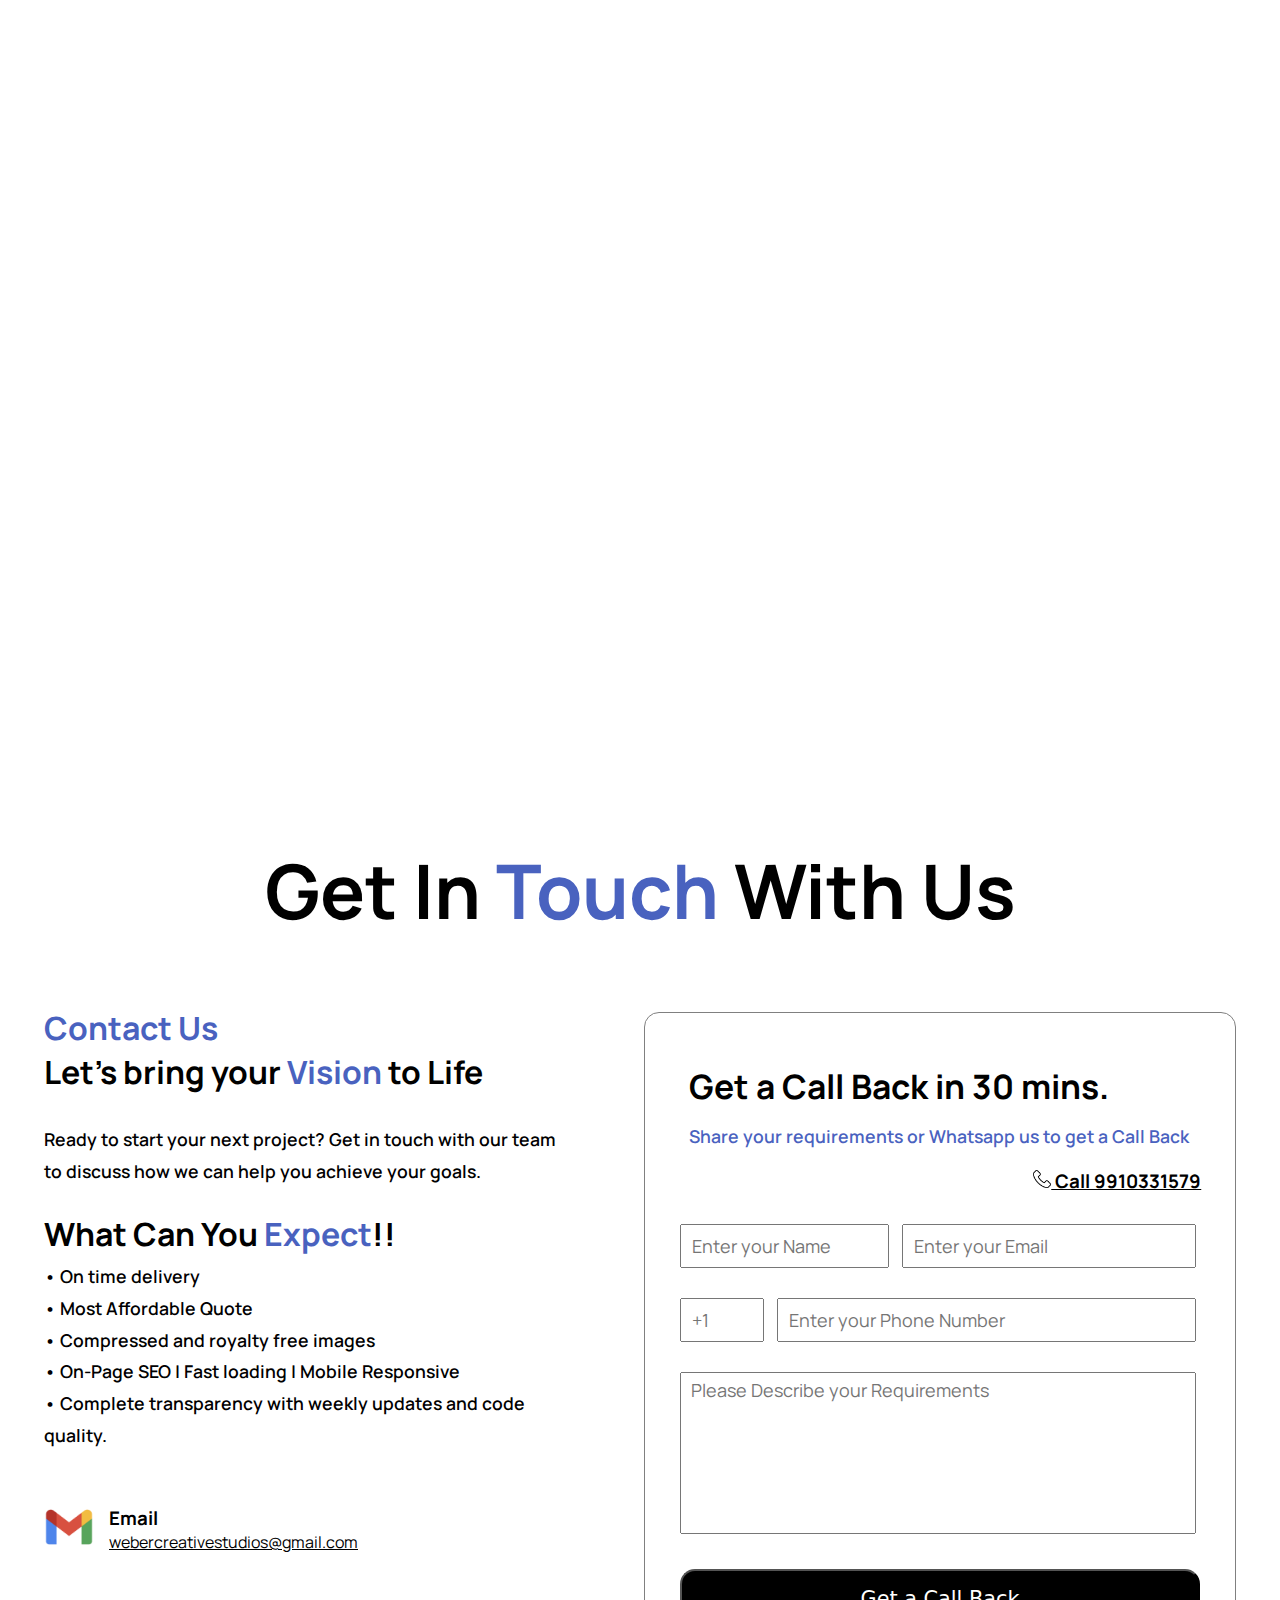
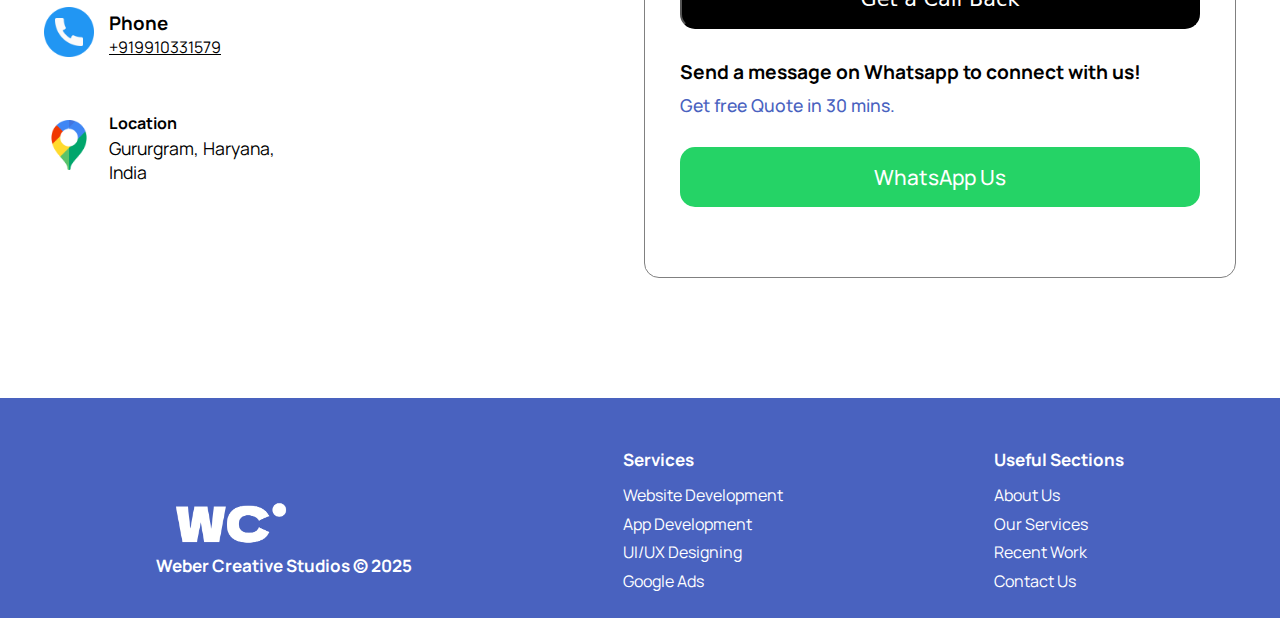
==== commit 86c1c0b4: "changes" ====
--- a/index.html
+++ b/index.html
@@ -123,6 +123,10 @@
                 <img src="Images/about-we.png" alt="image" >
                 
             </div>
+            <div class="image-side-about2">
+                <img src="Images/About-responsive.png" alt="image" >
+                
+            </div>
             <div class="side-about">
                 <h1 id="about-us">
                     About us
--- a/index.css
+++ b/index.css
@@ -263,6 +263,9 @@
 .image-side-about img{
     height: 570px;
 }
+.image-side-about2 img{
+    display: none;
+}
 .side-about ul{
     display: flex;
     flex-direction: column;
@@ -344,7 +347,7 @@
     margin-top: 10px;
     border-radius: 0.5rem;
     opacity: 0; /* Initially hidden */
-    min-width: 310px;
+    min-width: 320px;
 }
 
 /* Progress bar styles */
@@ -1045,8 +1048,18 @@
         width: 70%;
         font-size: 16px;
     }
+    .main-about{
+        margin-top: 20px;
+        margin-bottom: 20px;
+        flex-direction: column;
+    }
     .image-side-about img{
         display: none;
+    }
+    .image-side-about2 img{
+        display: block;
+        width: 300px;
+        margin-bottom: 50px;
     }
     .side-about {
         width: 90%;
@@ -1481,8 +1494,18 @@
     .main-about{
         flex-direction: column;
     }
+    .main-about{
+        margin-top: 20px;
+        margin-bottom: 20px;
+        flex-direction: column;
+    }
     .image-side-about img{
-       display: none;
+        display: none;
+    }
+    .image-side-about2 img{
+        display: block;
+        width: 330px;
+        margin-bottom: 50px;
     }
     .side-about {
         width: 90%;
@@ -1879,8 +1902,19 @@
     width: 70%;
     font-size: 16px;
 }
+
+.main-about{
+    margin-top: 20px;
+    margin-bottom: 20px;
+    flex-direction: column;
+}
 .image-side-about img{
     display: none;
+}
+.image-side-about2 img{
+    display: block;
+    width: 380px;
+    margin-bottom: 50px;
 }
 .side-about {
     width: 90%;
@@ -2312,8 +2346,18 @@
         width: 70%;
         font-size: 16px;
     }
+    .main-about{
+        margin-top: 20px;
+        margin-bottom: 20px;
+        flex-direction: column;
+    }
     .image-side-about img{
         display: none;
+    }
+    .image-side-about2 img{
+        display: block;
+        width: 420px;
+        margin-bottom: 50px;
     }
     .side-about {
         width: 90%;
@@ -2456,6 +2500,7 @@
 
 
 @media (min-width: 500px) and (max-width: 549px){
+
     .contact-headline {
         width: 95%;
         margin-top: 30px;
@@ -2656,7 +2701,7 @@
 
     
     .side-hero h1 {
-        font-size: 3.2rem;
+        font-size: 2.9rem;
         /* color: #4962bf; */
     }
     .side-hero p {
@@ -2666,6 +2711,7 @@
     
     .main-hero{
         justify-content: center;
+        
     }
     .side-hero{
         width: 90%;
@@ -2677,8 +2723,21 @@
         width: 70%;
         font-size: 16px;
     }
+    .main-about{
+        width: 100%;
+        margin-top: 20px;
+        margin-bottom: 20px;
+        flex-direction: column;
+        overflow: hidden;
+        justify-content: center
+    }
     .image-side-about img{
         display: none;
+    }
+    .image-side-about2 img{
+        display: flex;
+        width: 490px;
+        margin-bottom: 50px;
     }
     .side-about {
         width: 90%;
@@ -2694,6 +2753,7 @@
     .plant-container {
         /* padding: 3rem; */
         flex-direction: column;
+        overflow: hidden;
     }
     .plant-container h1 {
         color: #1c482c;
@@ -2729,9 +2789,6 @@
       }
 
 
-    .main-about{
-        width: 100%;
-    }
 
     .card-side-services ul {
         flex-wrap: wrap;
@@ -3051,23 +3108,38 @@
         width: 70%;
         font-size: 16px;
     }
+    .main-about{
+        width: 100%;
+        margin-top: 20px;
+        margin-bottom: 20px;
+        flex-direction: column;
+        overflow: hidden;
+        justify-content: center
+    }
     .image-side-about img{
         display: none;
     }
+    .image-side-about2 img{
+        display: flex;
+        width: 549px;
+        margin-bottom: 50px;
+    }
     .side-about {
         width: 90%;
+        max-width: 500px;
     }
     .side-about h1{
        font-size: 3.5rem;
     }
     .side-about p{
-       font-size: 17px;
+       font-size: 18px;
     }
 
 
     .plant-container {
         /* padding: 3rem; */
         flex-direction: column;
+        
     }
     .plant-container h1 {
         color: #1c482c;
@@ -3075,10 +3147,11 @@
         font-size: 2.3rem;
         line-height: 1.4;
         margin-bottom: 1.5rem;
+        
       }
       .plant-container p {
         color: #1c482c;
-        max-width: 400px;
+        max-width: 450px;
         font-size: 1rem;
     
       }
@@ -3087,7 +3160,6 @@
       .plant-image-section img {
         max-width: 300px;
         height: auto;
-        padding-bottom: -50px;
       }
 
       .plant-container button {
@@ -3099,7 +3171,7 @@
         border-radius: 6px;
         /* margin-left: 15px; */
         cursor: pointer;
-        width: 410px;
+        width: 420px;
       }
 
 
@@ -3219,11 +3291,22 @@
         width: 70%;
         font-size: 16px;
     }
+    .main-about{
+        width: 100%;
+        margin-top: 20px;
+        margin-bottom: 20px;
+        flex-direction: column;
+        overflow: hidden;
+        justify-content: center
+    }
     .image-side-about img{
-        display: none;
+        display: flex;
+        width: 620px;
+        margin-bottom: 50px;
     }
     .side-about {
         width: 90%;
+        padding: 20px;
     }
 
     .plant-container {
@@ -3262,10 +3345,6 @@
         width: 500px;
       }
 
-
-    .main-about{
-        width: 100%;
-    }
 
     .card-side-services ul {
         flex-wrap: wrap;
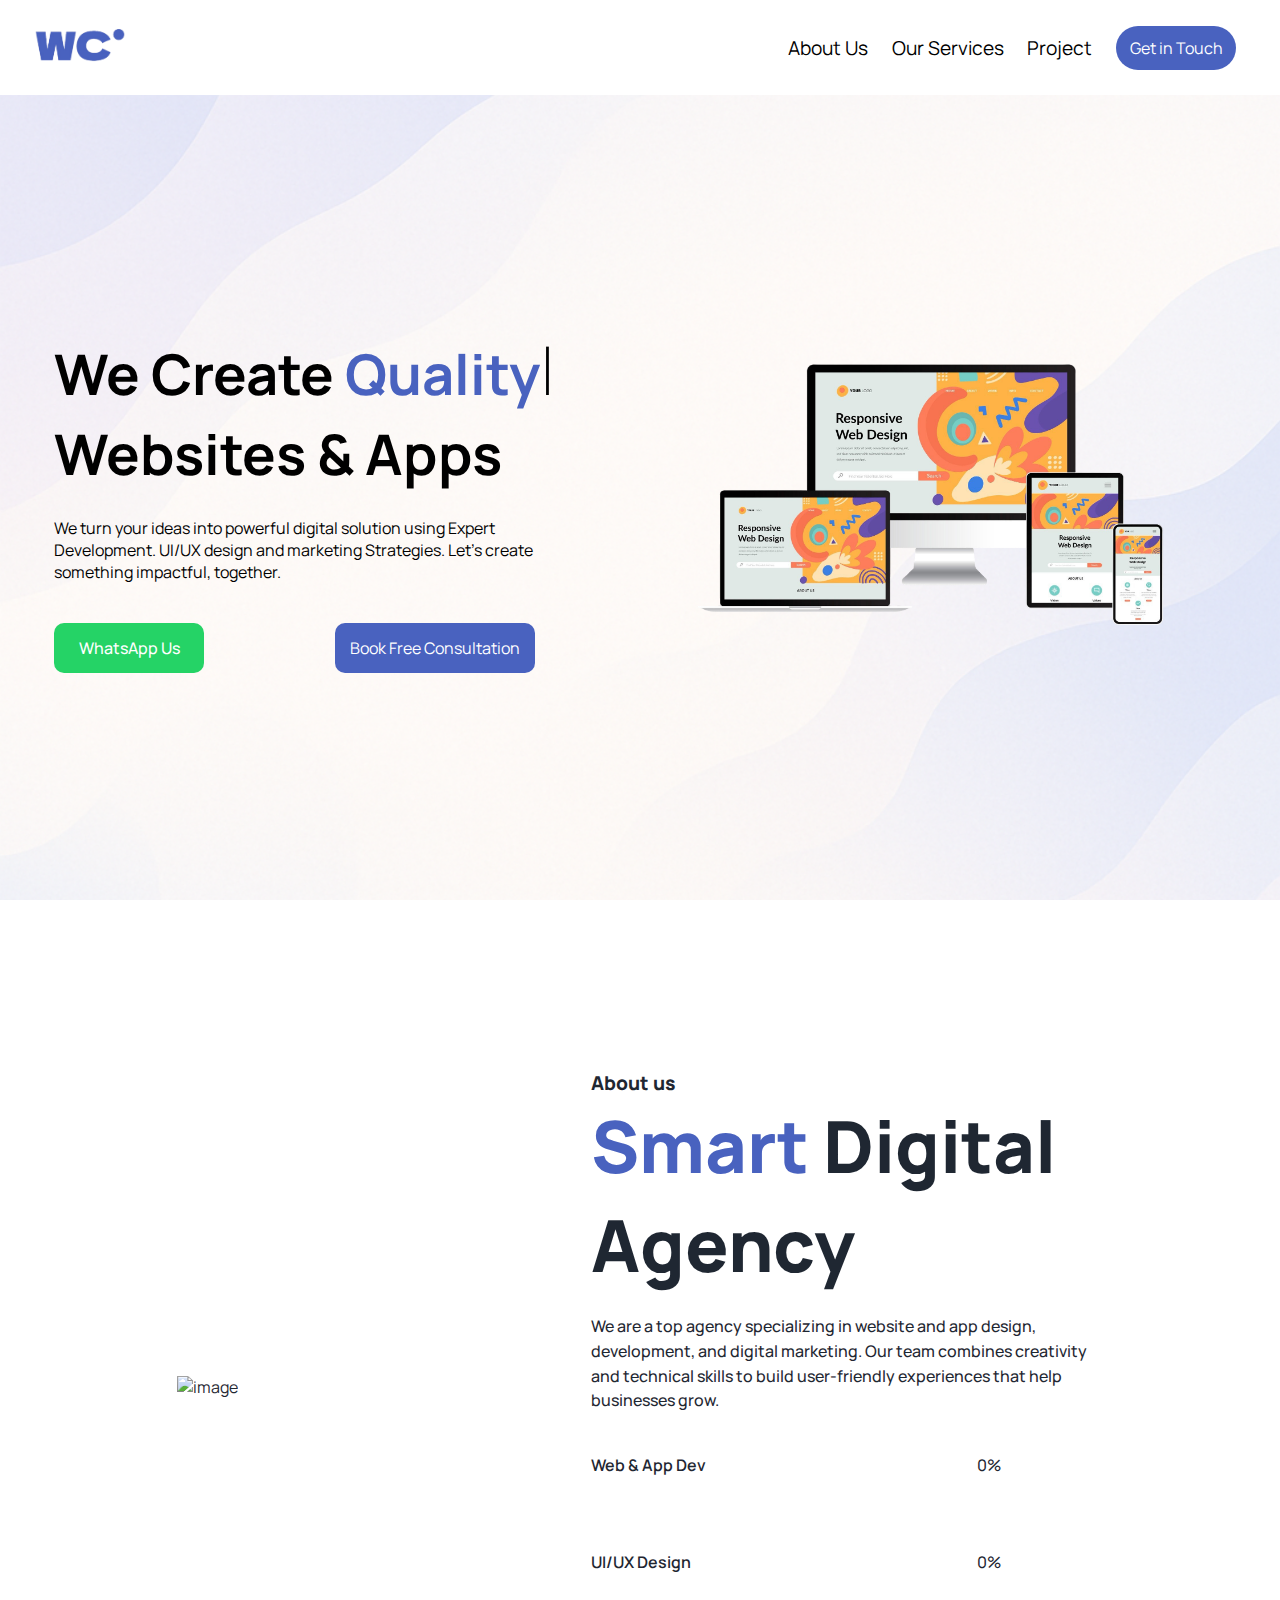
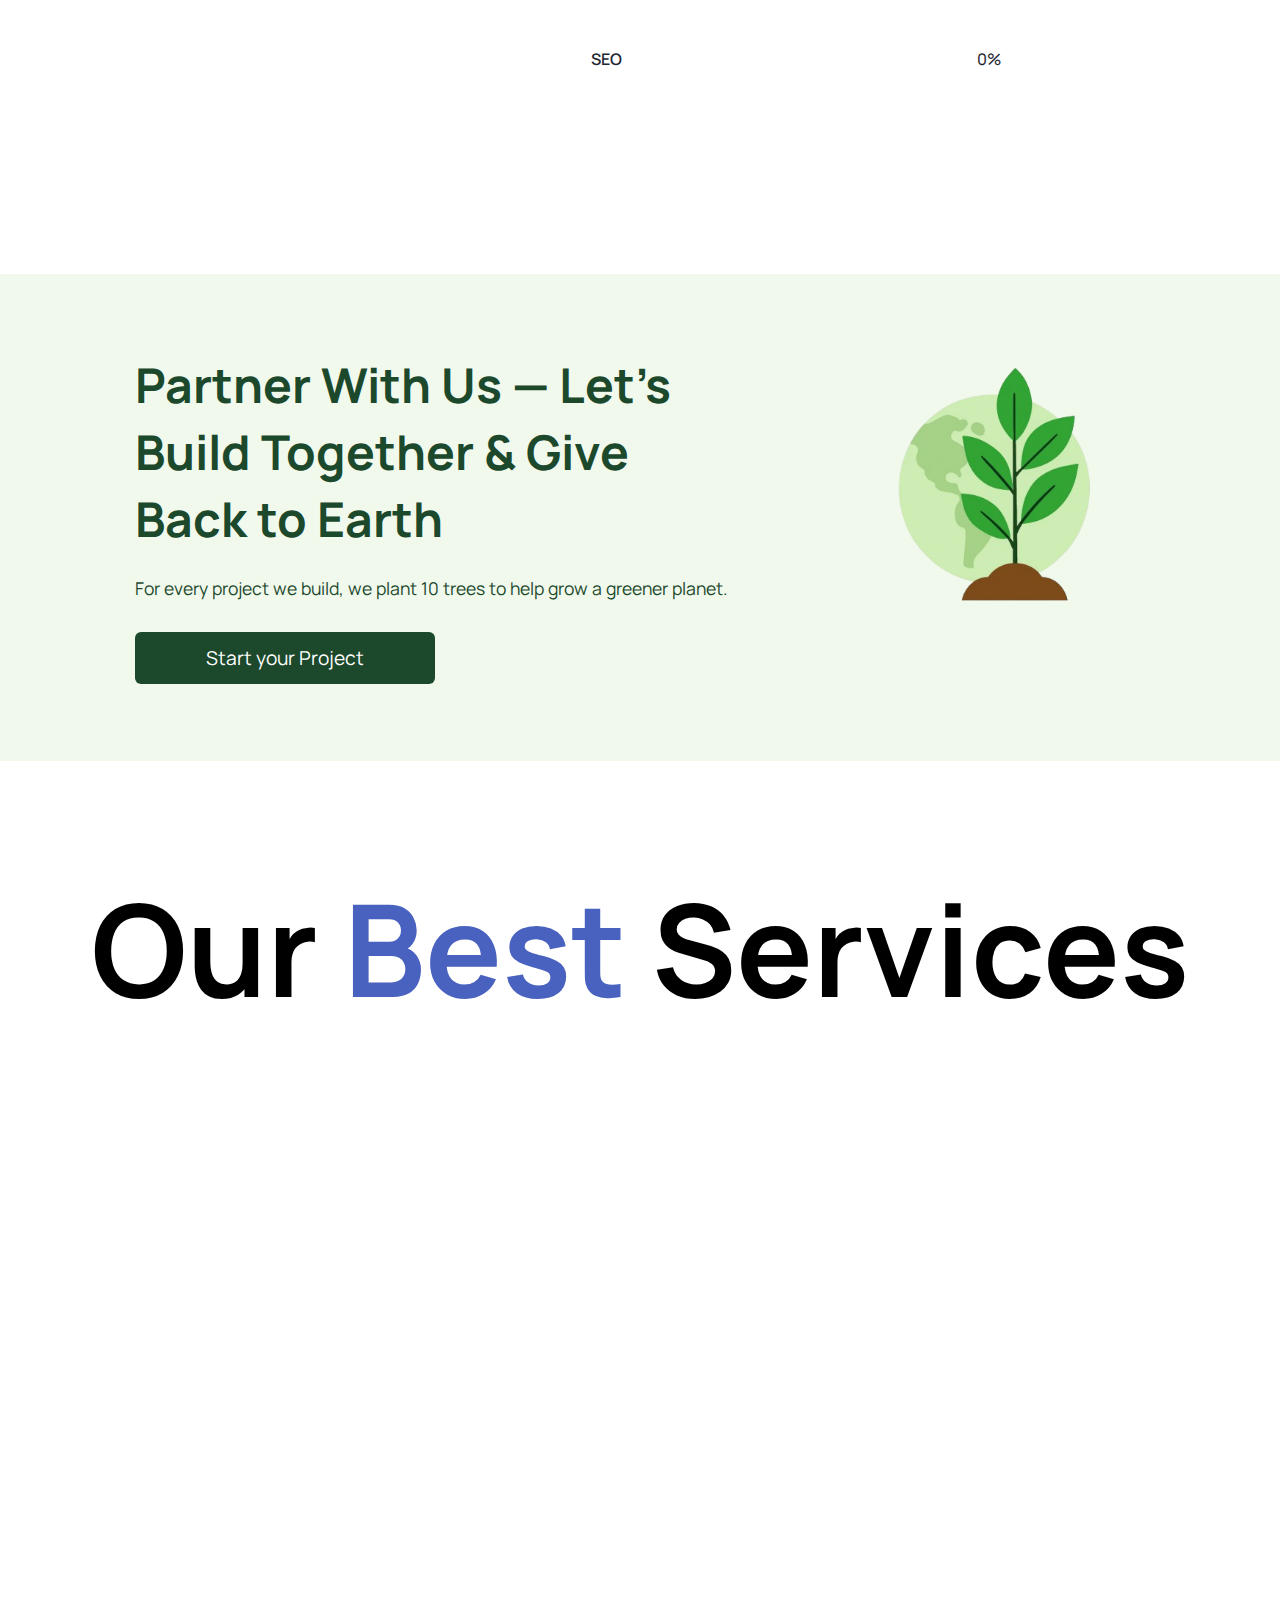
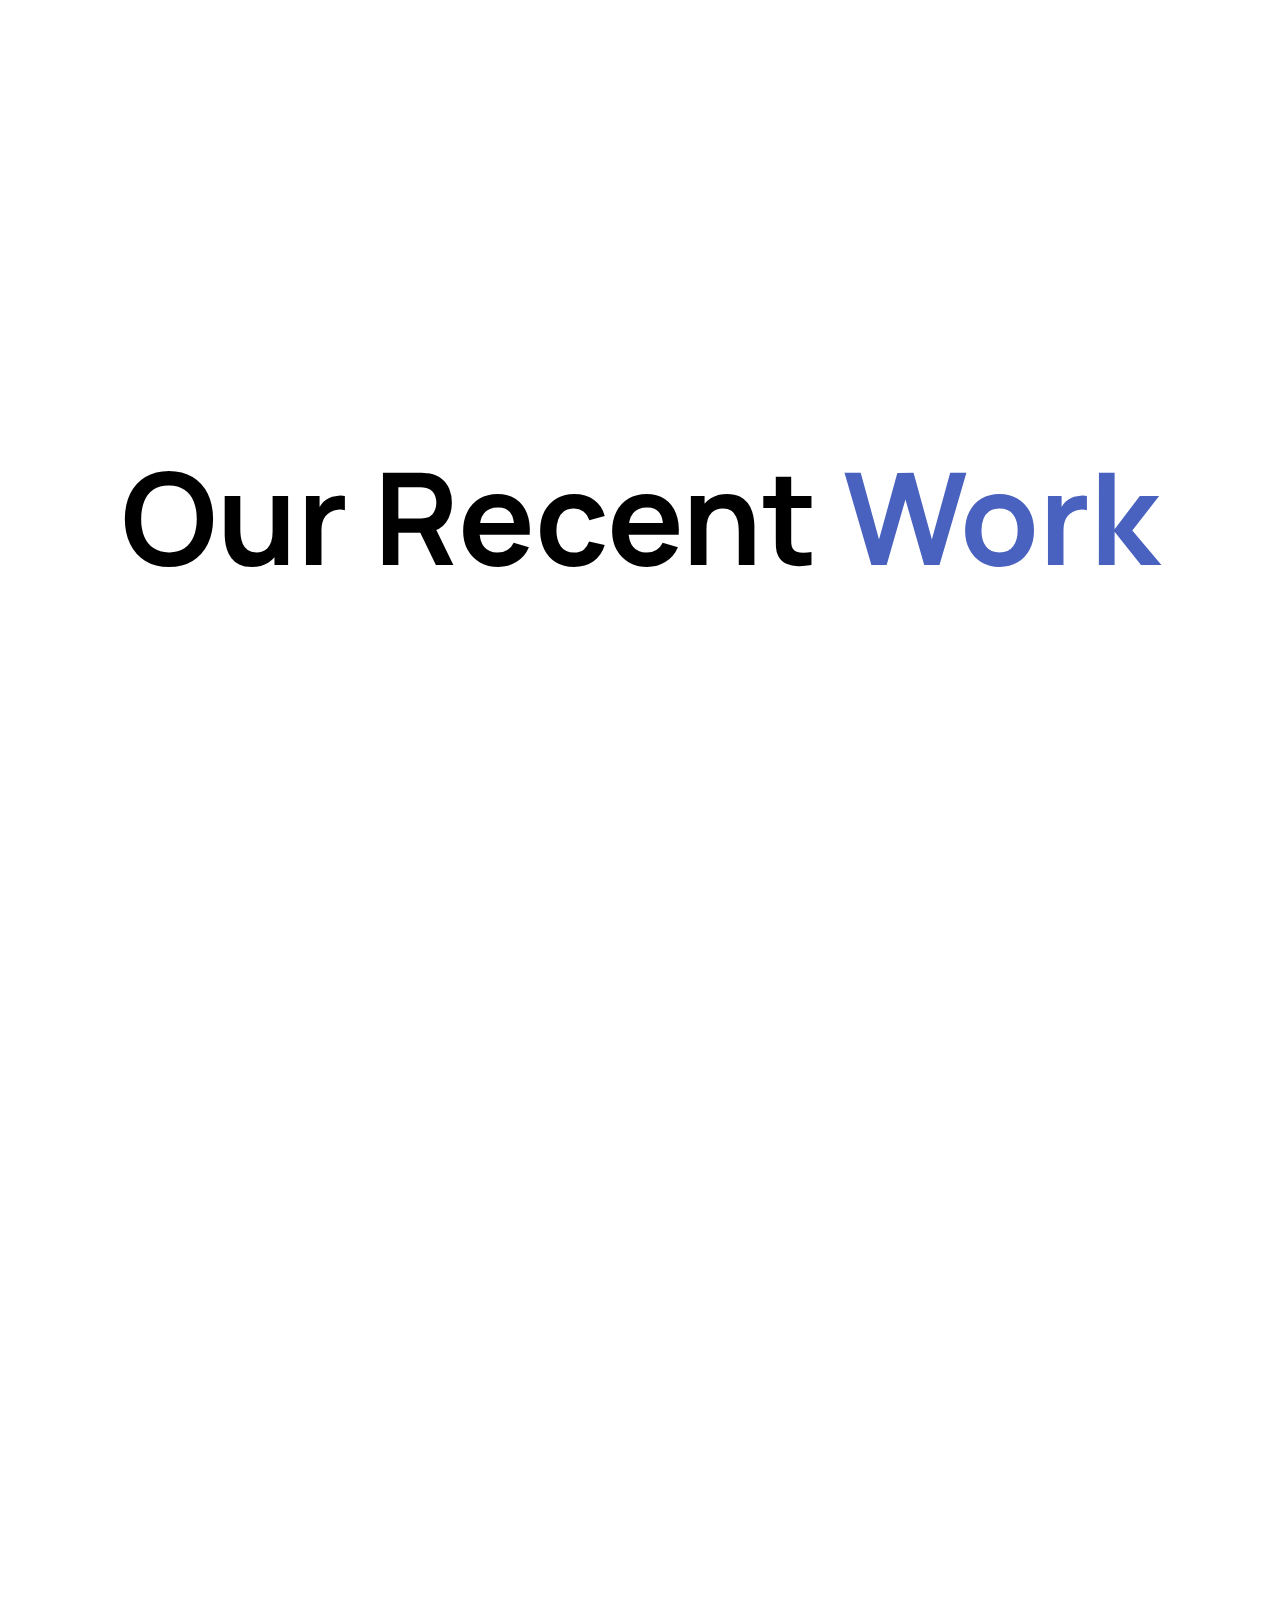
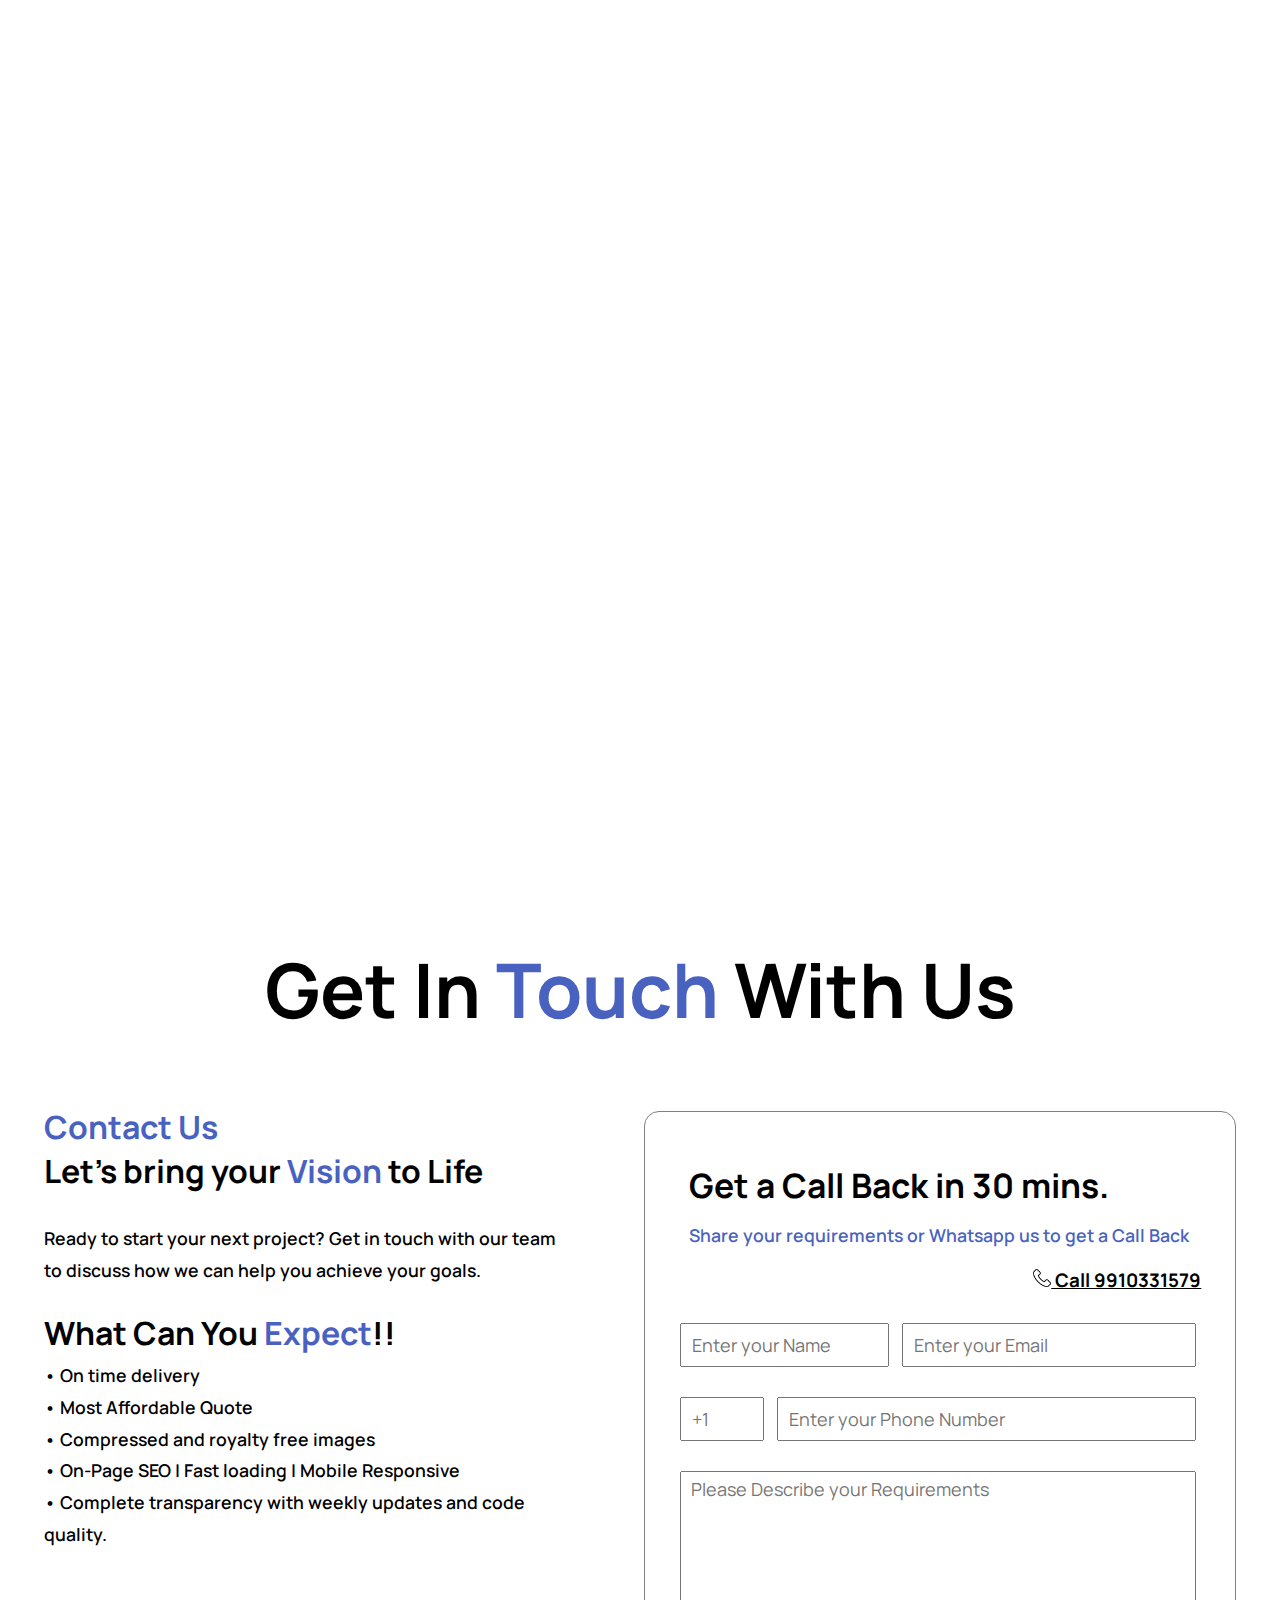
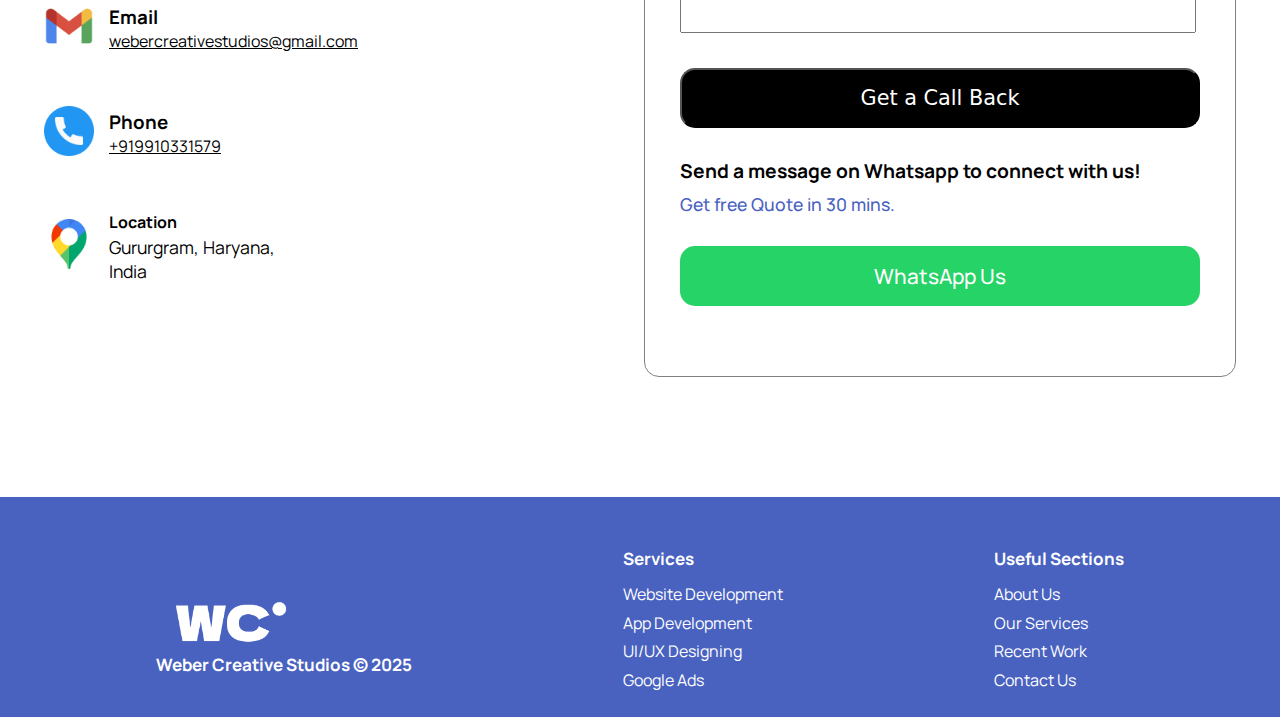
==== commit 7a50a61e: "." ====
--- a/index.html
+++ b/index.html
@@ -16,6 +16,9 @@
     <link rel="preconnect" href="https://fonts.googleapis.com">
     <link rel="preconnect" href="https://fonts.gstatic.com" crossorigin>
     <link href="https://fonts.googleapis.com/css2?family=Manrope:wght@200..800&display=swap" rel="stylesheet">
+    <link rel="preconnect" href="https://fonts.googleapis.com">
+<link rel="preconnect" href="https://fonts.gstatic.com" crossorigin>
+<link href="https://fonts.googleapis.com/css2?family=Manrope:wght@200..800&family=Mulish:ital,wght@0,200..1000;1,200..1000&display=swap" rel="stylesheet">
     
     <!-- JSON-LD Structured Data -->
     <script type="application/ld+json">
@@ -134,7 +137,7 @@
                 <ul>
                     <li>
                         <h1>
-                             <span style="color: #4962bf;">Who</span> We Are.
+                             <span style="color: #4962bf;">Smart</span> Digital Agency
                         </h1>
                     </li>
                     <li>
--- a/index.css
+++ b/index.css
@@ -248,7 +248,7 @@
     margin-bottom: 100px;
     padding-top: 70px;
     padding-bottom: 70px;
-
+    color: #1f2732;
     display: flex;
     justify-content: space-evenly;
     align-items:center;
@@ -278,7 +278,8 @@
 
 .side-about h1{
     font-size: 4.5rem;
-  
+    font-weight: 800;
+    font-family: "Manrope", sans-serif;
 }
 .side-about h2{
     /* font-size: 4.5rem; */
@@ -1504,7 +1505,7 @@
     }
     .image-side-about2 img{
         display: block;
-        width: 330px;
+        width: 340px;
         margin-bottom: 50px;
     }
     .side-about {
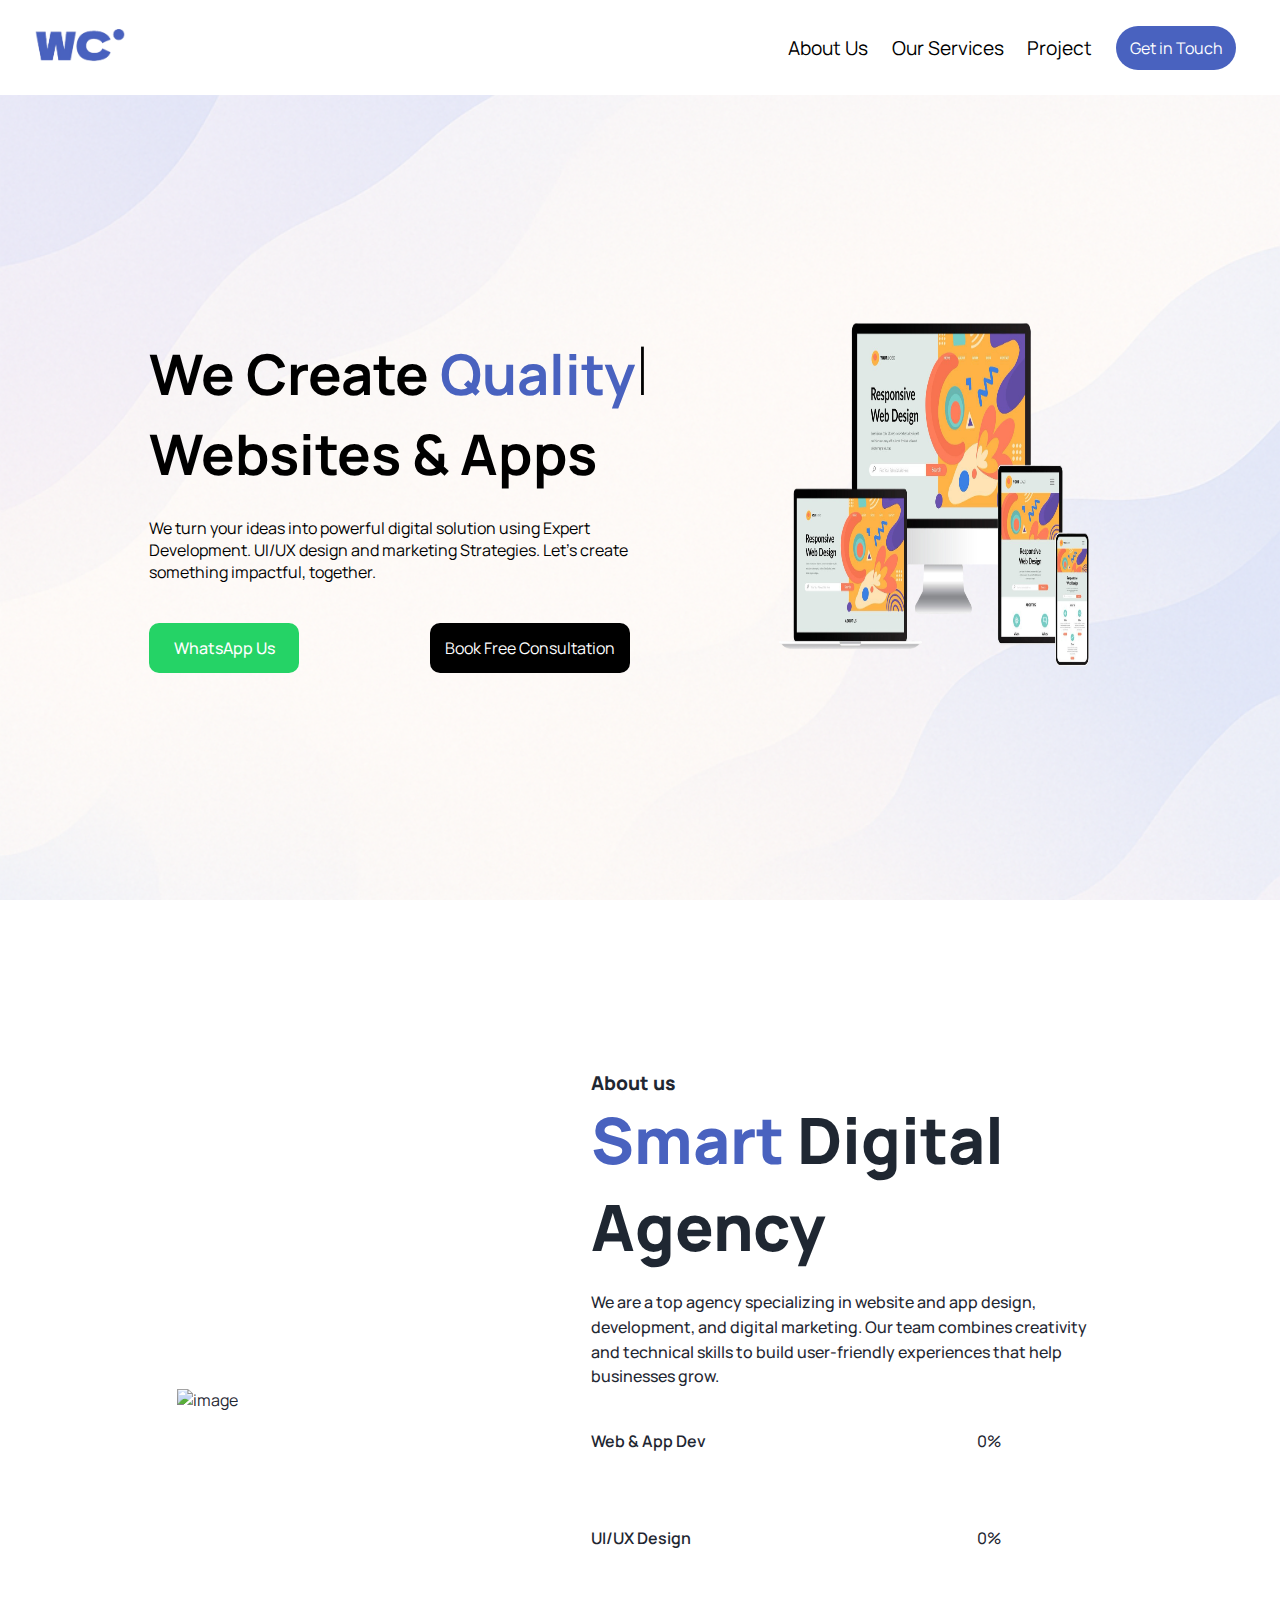
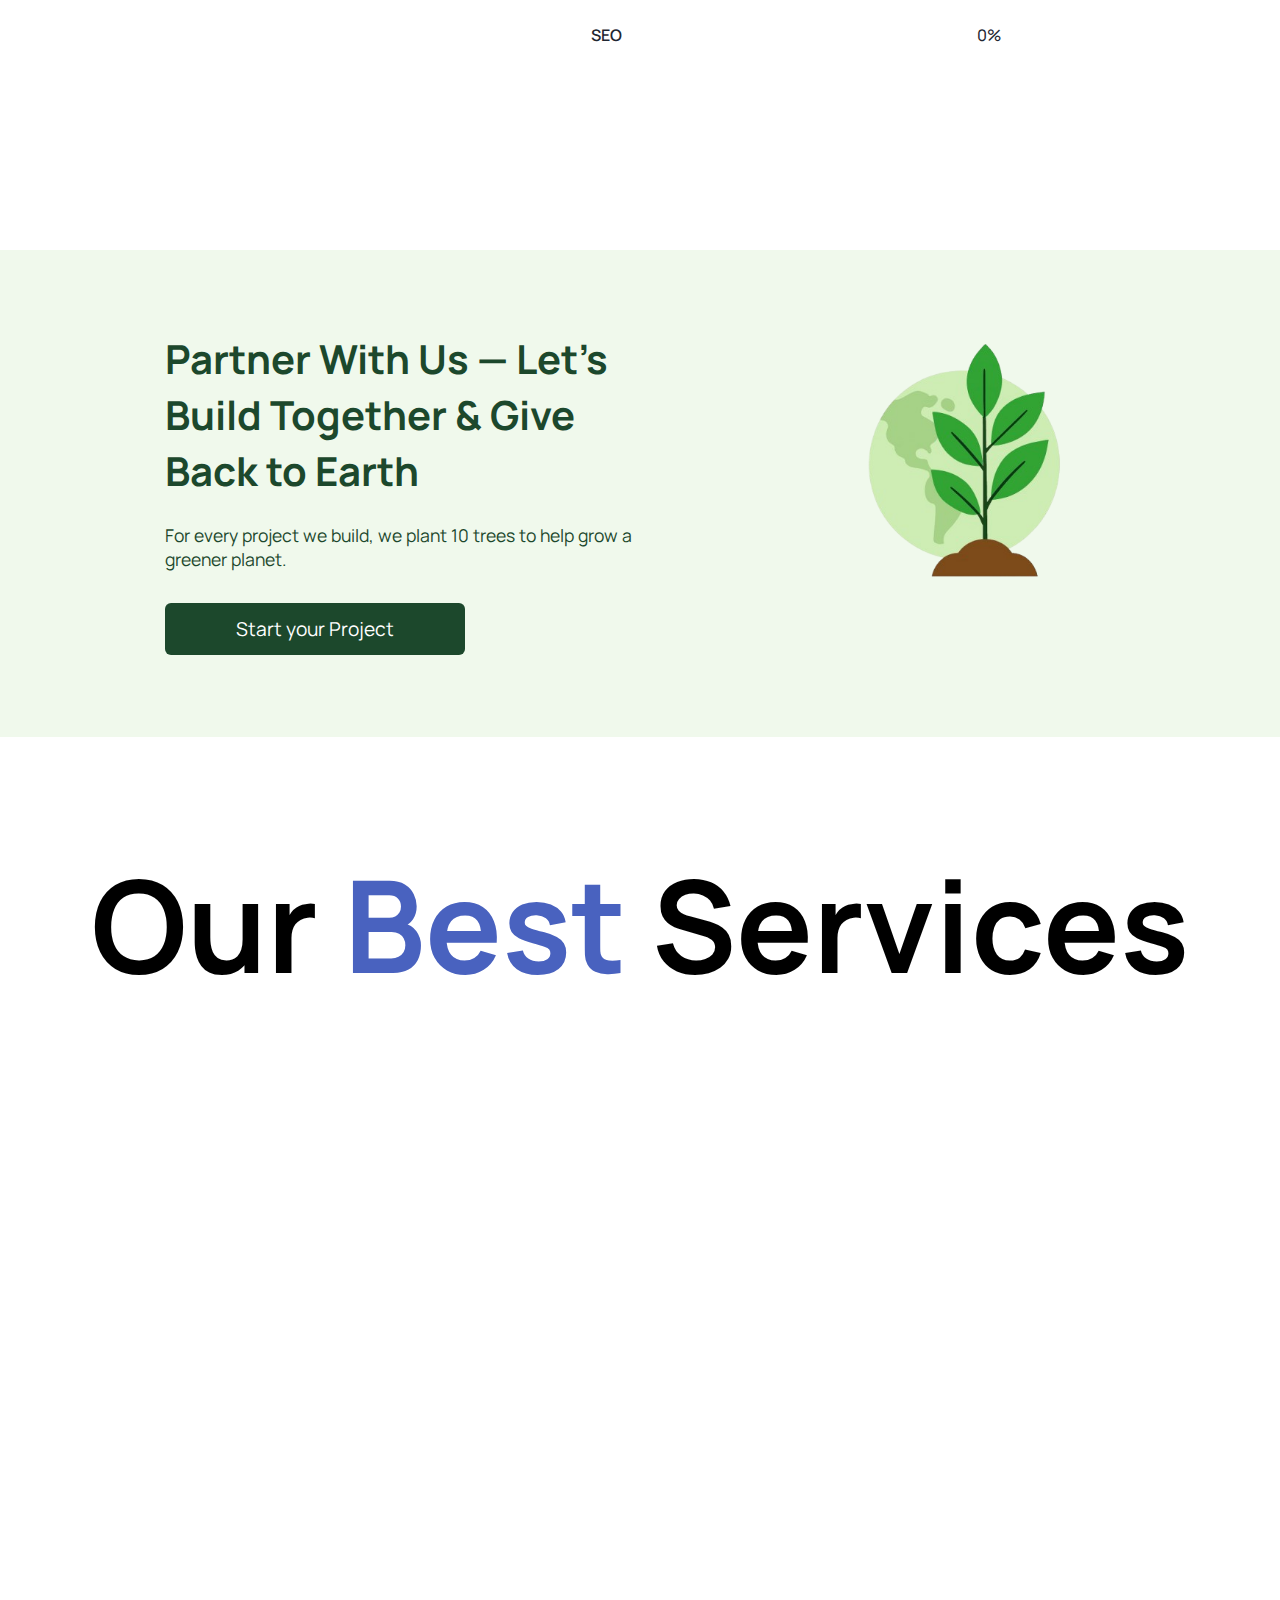
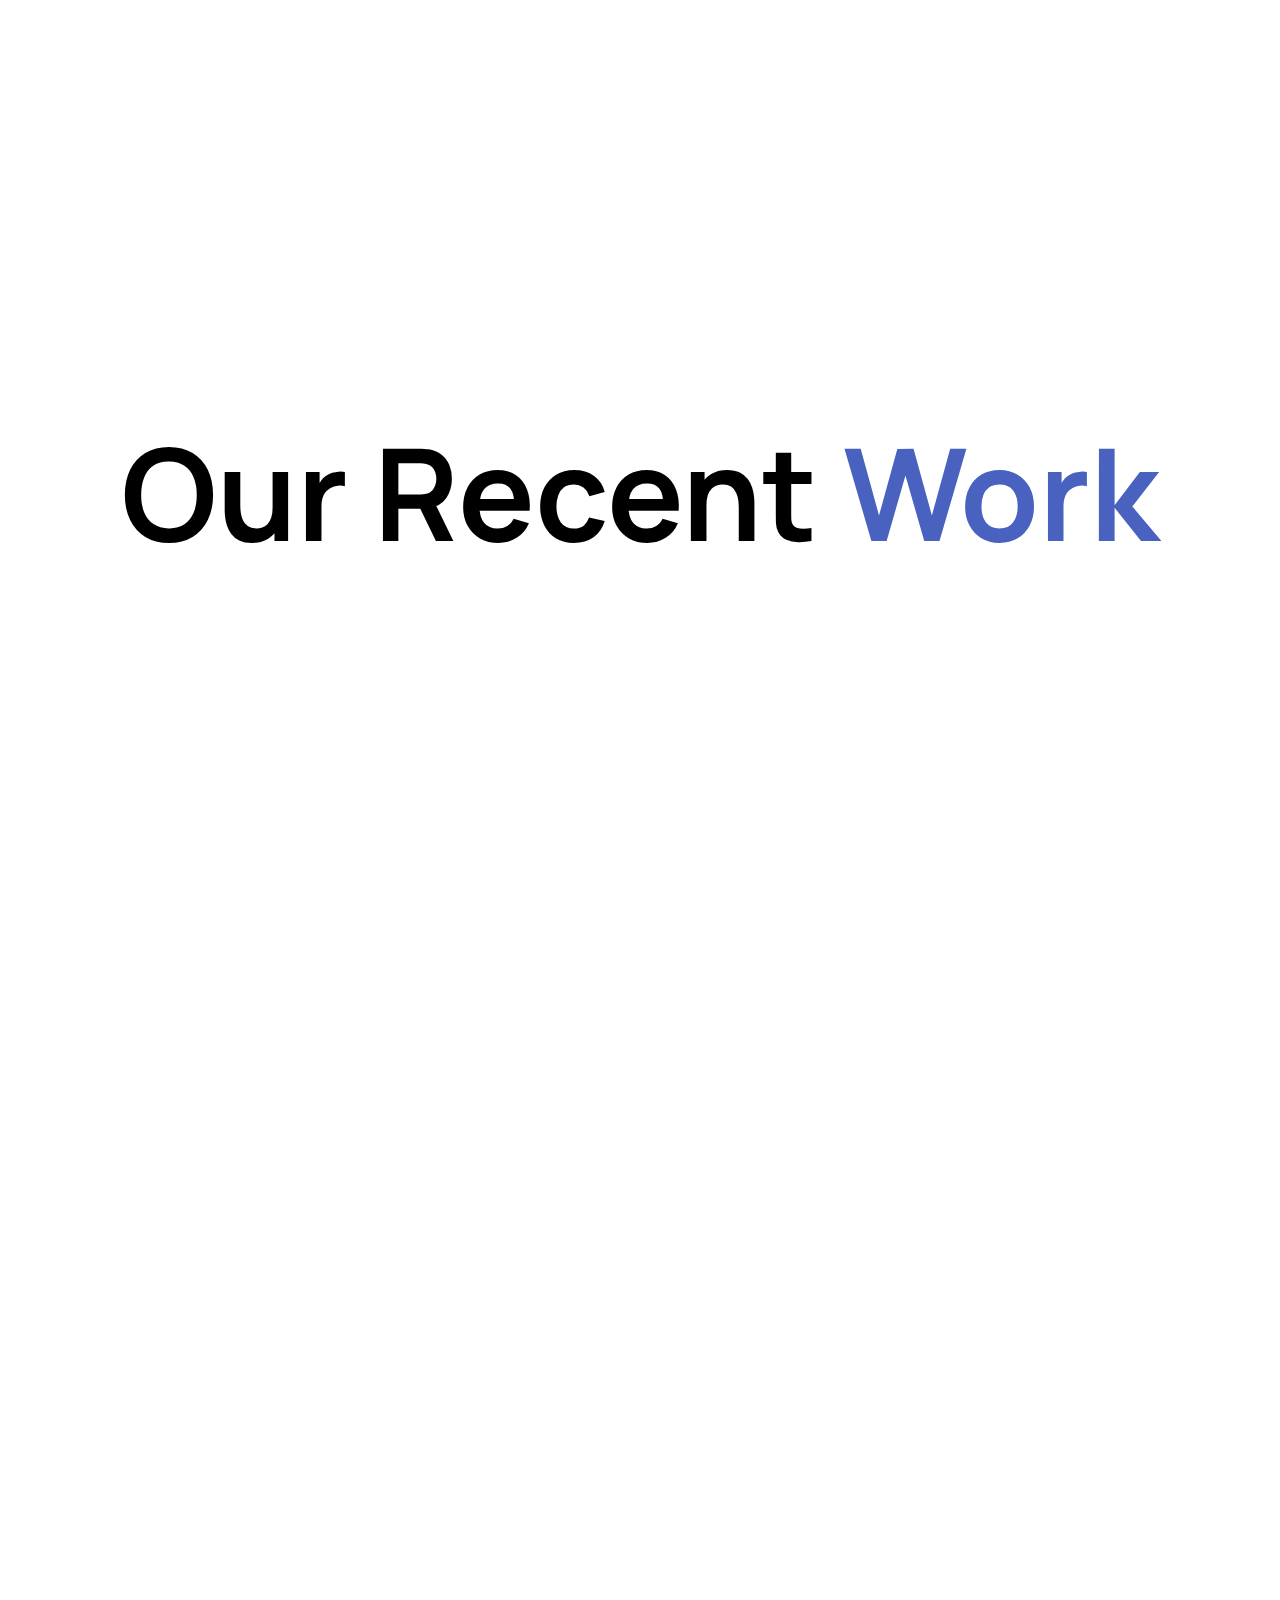
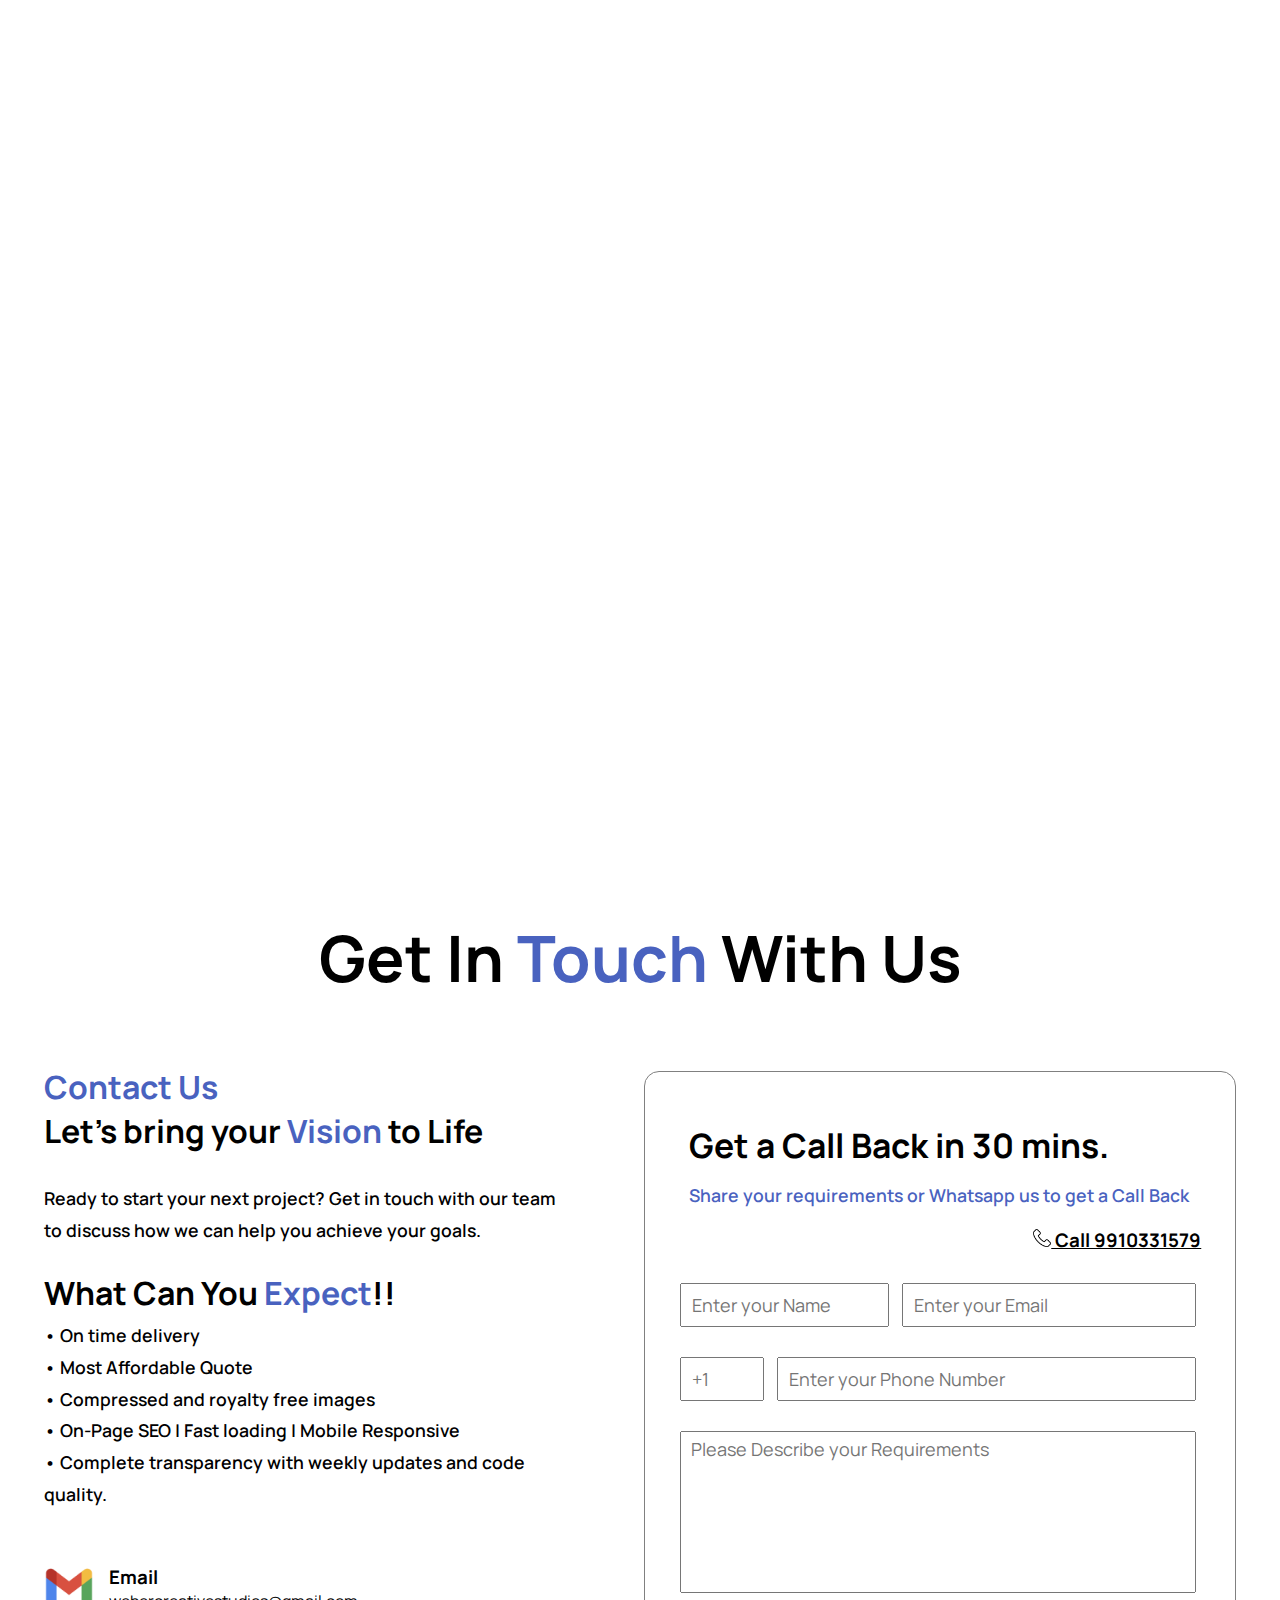
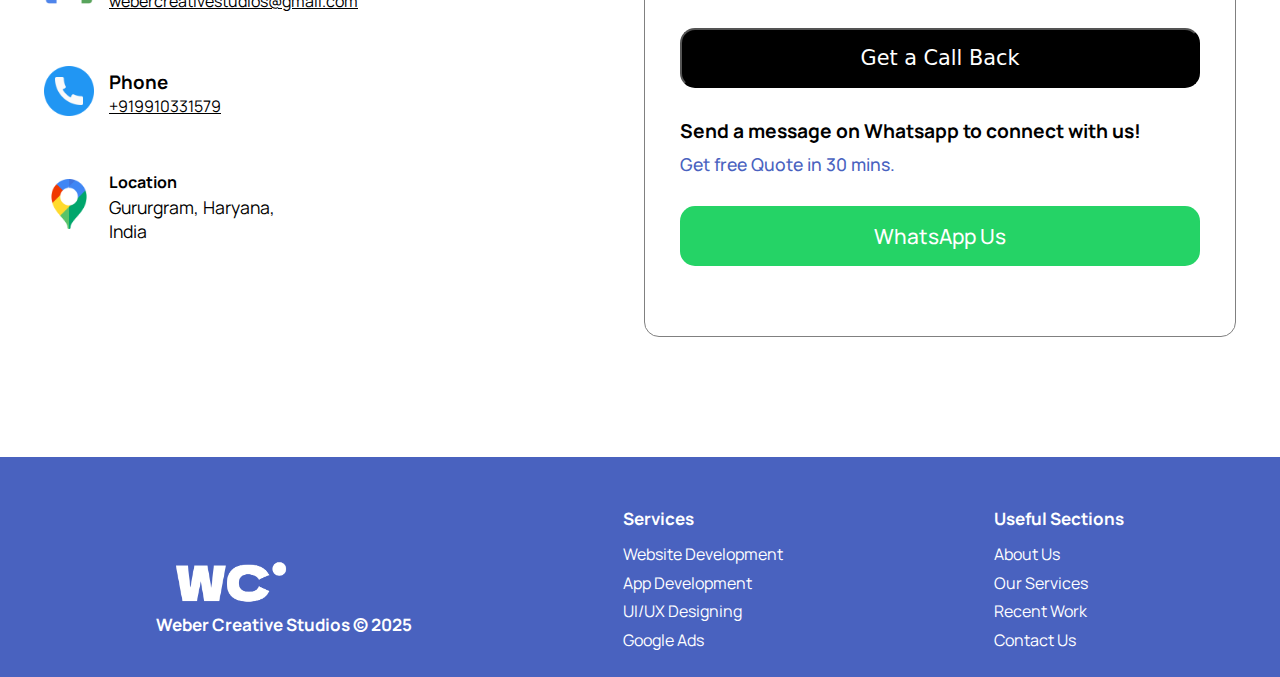
==== commit 5394eadb: ">" ====
--- a/index.html
+++ b/index.html
@@ -84,9 +84,6 @@
                           
                     </li>
                     <li>
-                        <!-- <P>
-                            We transform your vision into impactful digital solutions through expert design, development, and marketing strategies. Our goal is to bring your ideas to life with creativity and precision.
-                    </P> -->
                     <p>
                         We turn your ideas into powerful digital solution using Expert Development. UI/UX design and marketing Strategies. Let's create something impactful, together.
                     </p>
@@ -164,15 +161,6 @@
                             <div class="progress-bar" data-progress="83"></div>
                           </div>
                         </li>
-                        <!-- <li class="about-list">
-                          <div class="progress">
-                            <p class="progress-label" style="font-weight: 600;">Marketing Strategy</p>
-                            <p class="progress-number" style="text-align: right;">0%</p>
-                          </div>
-                          <div class="progress-bar-container">
-                            <div class="progress-bar" data-progress="75"></div>
-                          </div>
-                        </li> -->
                         <li class="about-list">
                           <div class="progress">
                             <p class="progress-label" style="font-weight: 600;">SEO</p>
@@ -182,62 +170,6 @@
                             <div class="progress-bar" data-progress="88"></div>
                           </div>
                         </li>
-
-                      
-
-
-
-
-
-
-
-
-
-                    <!-- <li class="about-list">
-                        <div style="display: flex; justify-content: space-between;width: 80%;"class="progress"  >
-                            <p style="font-weight: 600;">Web & App Dev</p>
-                            <p style="text-align: right;">90%</p>
-                        </div>
-                        <div style="width: 80%; background-color: white; border: 1px solid gray; height: 15px; margin-top: 10px; border-radius: 0.375rem;"><div style="background-color: #42545E; width: 90%; height: 100%; border-top-left-radius: 0.375rem;border-bottom-left-radius: 0.375rem;"></span></div>
-                    </li>
-                    <li >
-                        <div style="display: flex; justify-content: space-between;width: 80%;"class="progress" >
-                            <p style="font-weight: 600;">UI/UX Design</p>
-                            <p style="text-align: right;">83%</p>
-                        </div>
-                        <div style="width: 80%; background-color: white; border: 1px solid gray; height: 15px; margin-top: 10px; border-radius: 0.375rem;"><div style="background-color: #42545E; width: 83%; height: 100%; border-top-left-radius: 0.375rem;border-bottom-left-radius: 0.375rem;"></span></div>
-                        
-                    </li>
-                    <li >
-                        <div style="display: flex; justify-content: space-between;width: 80%;"class="progress" >
-                            <p style="font-weight: 600;">Marketing Strategy</p>
-                            <p style="text-align: right;">75%</p>
-                        </div>
-                        <div style="width: 80%; background-color: white; border: 1px solid gray; height: 15px; margin-top: 10px; border-radius: 0.375rem;"><div style="background-color: #42545E; width: 75%; height: 100%; border-top-left-radius: 0.375rem;border-bottom-left-radius: 0.375rem;"></span></div>
-                        
-                    </li>
-                    <li >
-                        <div style="display: flex; justify-content: space-between;width: 80%;"class="progress" >
-                            <p style="font-weight: 600;">SEO</p>
-                            <p style="text-align: right;">80%</p>
-                        </div>
-                        <div style="width: 80%; background-color: white; border: 1px solid gray; height: 15px; margin-top: 10px; border-radius: 0.375rem;"><div style="background-color: #42545E; width: 80%; height: 100%; border-top-left-radius: 0.375rem;border-bottom-left-radius: 0.375rem;"></span></div>
-
-                    </li> -->
-                    <!-- <p> -->
-                        <!-- We create modern, high-performing websites and apps that are easy to use and tailored to your needs. Whether it’s a business website, an online store, or a mobile app, we focus on making it visually appealing, fast, and functional.</p> -->
-                    <!-- <p>
-                        Along with development, we provide digital marketing services to increase your brand’s reach and engagement, we help businesses attract more customers and boost sales.</p> -->
-                    <!-- <p>
-                        <strong>Why Choose Us??</strong><br>
-                        ☑️ Custom Solutions – We design everything based on your specific goals.,<br>
-                        ☑️ Latest Technology – We use modern tools for the best results.<br>
-                        ☑️ Full Support – We help from start to finish and beyond.<br>
-                        ☑️ Data-Driven Marketing – We use analytics to improve performance.<br>
-                        ☑️ Client-Focused – Your success is our priority.<br>
-                        <br>
-                        Let’s bring your ideas to life and grow your business together! 🚀</p> -->
-                    </li>
                     
                 </ul>
             </div>
@@ -357,7 +289,7 @@
         </div>
     </section>
     <section class="Contact"style="margin-top: 150px;">
-        <h1 style="text-align: center; " id="side-contact">
+        <h1 style="text-align: center;  max-width: 2000px;" id="side-contact">
             Get In <span style="color: #4962bf;">Touch</span> With Us
 
 
--- a/index.css
+++ b/index.css
@@ -75,7 +75,7 @@
 
 
 .main-hero{
-    /* max-width: 1280px; */
+    max-width: 2000px;
     width: 100%;
     /* padding-left: 50px;
     padding-right: 50px; */
@@ -83,6 +83,7 @@
     justify-content: center;
     align-items:center;
     min-height: calc(100vh - 95px);
+    max-height: 900px;
     background: url('./Images/herobg.png');
     background-size: cover;
     background-repeat: no-repeat;
@@ -177,7 +178,7 @@
     outline: none;
     border-radius: 10px;
     font-size: 1rem;
-    background-color:#4962bf;
+    background-color:black;
     width: 200px;
     height: 50px;
     cursor: pointer;
@@ -192,6 +193,7 @@
 
   
   .plant-container {
+    max-width: 2000px;
     display: flex;
     flex-direction: row;
     align-items: center;
@@ -243,7 +245,8 @@
 
 
 .main-about{
-    max-width: 100%;
+    max-width: 2000px;
+    width: 100%;
     margin-top: 100px;
     margin-bottom: 100px;
     padding-top: 70px;
@@ -261,7 +264,7 @@
     max-width: 750px;
 }
 .image-side-about img{
-    height: 570px;
+    height: 600px;
 }
 .image-side-about2 img{
     display: none;
@@ -278,7 +281,7 @@
 
 .side-about h1{
     font-size: 4.5rem;
-    font-weight: 800;
+    font-weight: 800 !important;
     font-family: "Manrope", sans-serif;
 }
 .side-about h2{
@@ -289,7 +292,7 @@
     width: 100%;
     margin-top: 20px;
     /* margin-bottom: 25px; */
-    font-size: 20px;
+    font-size: 18px;
     font-weight: 500;
     line-height: 155%;
    
@@ -368,7 +371,7 @@
   
 .main-services{
     margin-top: 100px;
-
+    max-width: 2000px;
     display: flex;
     justify-content: center;
     align-items: center;
@@ -430,6 +433,7 @@
 
 
 .main-project{
+    max-width: 2000px;
     margin-top: 80px;
     display: flex;
     justify-content: center;
@@ -479,7 +483,7 @@
 
 
 .main-contact{
-    margin-top: -30px;
+    max-width: 2000px;
     display: flex;
     justify-content: space-around;
     align-items:center;
@@ -522,6 +526,7 @@
 }
 
 .side-contact li h1{
+    
     font-size: 2.7rem;
     margin-bottom: 30px;
 }
@@ -554,6 +559,7 @@
 
 
 .n-side-contact{
+    
     width: 600px;
     height: auto;
     margin-top: 100px;
@@ -567,6 +573,7 @@
     /* justify-content: space-evenly; */
 }
 .contact-headline{
+    
     width: 95%;
     margin-top: 50px;
     text-align: left;
@@ -700,6 +707,7 @@
 
 }
 footer{
+    max-width: 2000px;
     margin-top: 70px;
     background-color: #4962bf;
     height: 150px;
@@ -818,6 +826,7 @@
         width: 325px;
      }
      #side-contact{
+        
         font-size: 2.1rem;
         margin-bottom: 100px;
      }
@@ -2050,25 +2059,6 @@
 }
 
 
-
-
-
-
-
-
-
-
-
-
-
-
-
-
-
-
-
-
-
 @media (min-width: 465px) and (max-width: 499px){
 
     .what-book ul{
@@ -3088,7 +3078,7 @@
 
     
     .side-hero h1 {
-        font-size: 3.5rem;
+        font-size: 3rem;
         /* color: #4962bf; */
     }
     .side-hero p {
@@ -3462,39 +3452,62 @@
             width: 70%;
             font-size: 16px;
         }
+        .main-about{
+            width: 100%;
+            margin-top: 20px;
+            margin-bottom: 20px;
+            flex-direction: column;
+            overflow: hidden;
+            justify-content: center
+        }
         .image-side-about img{
-            display: none;
+            display: flex;
+            width: 700px;
+            height: auto;
+            margin-bottom: 50px;
+        }
+        .image-side-about2 img{
+
         }
         .side-about {
             width: 90%;
         }
         
-
+        .plant-container{
+
+        }
 
         .plant-container h1 {
             color: #1c482c;
-            font-size: 2.7rem;
+            font-size: 2rem;
             line-height: 1.4;
             margin-bottom: 1.5rem;
+            padding-left: 20px;
+        }
+        .plant-container p {
+              padding-left: 20px;
+              color: #1c482c;
+              font-size: 1rem;
+              width: 400px;
+            }
+            .plant-container button {
+              margin-left: 20px;
+            background-color: #1c482c;
+            color: #fff;
+            padding: 0.8rem 1.5rem;
+            font-size: 1rem;
+            border: none;
+            border-radius: 6px;
+            /* margin-left: 15px; */
+            cursor: pointer;
+            width: 300px;
           }
-          .plant-container p {
-            color: #1c482c;
-            font-size: 1rem;
-        
-          }
-          
         
           .plant-image-section img {
             max-width: 300px;
             height: auto;
           }
 
-
-        .main-about{
-            margin-top: 100px;
-            margin-bottom: 70px;
-            width: 100%;
-        }
 
         .card-side-services ul {
             flex-wrap: wrap;
@@ -3583,7 +3596,7 @@
     }
 
     .side-about h1{
-        font-size: 4.0rem;
+        font-size: 3.5rem;
       
     }
     .side-about p{
@@ -3595,8 +3608,9 @@
       
     }
 .image-side-about img{
+    width: 550px;
     margin-top: 50px;
-    height: 470px;
+    height: auto;
 }
 
 .plant-container {
@@ -3918,7 +3932,7 @@
     }
 
     .n-side-about img {
-        height: 380px;
+        width: 380px;
     }
 
 
@@ -3936,9 +3950,13 @@
       
       .plant-container h1 {
         color: #1c482c;
-        font-size: 3rem;
+        font-size: 2.5rem;
         line-height: 1.4;
         margin-bottom: 1.5rem;
+      }
+      .plant-container p {
+        font-size: 16x;
+        width: 500px;
       }
       
 
@@ -3963,11 +3981,11 @@
     }
 
     #side-contact {
-        font-size: 4.7rem;
+        font-size: 4rem;
     }
 
     .side-about h1{
-        font-size: 4.5rem;
+        font-size: 4rem;
       
     }
     .side-about p{
@@ -3975,7 +3993,9 @@
       
     }
 .image-side-about img{
-    height: 550px;
+    margin-top: 50px;
+    width: 600px;
+    height: auto;
 }
 
 
@@ -4255,9 +4275,12 @@
         height: 400px;
     }
 
-    .image-side-about img {
-        height: 500px;
-    }
+    .image-side-about img{
+        margin-top: 50px;
+        width: 620px;
+        height: auto;
+    }
+    
 
 
 
@@ -4269,6 +4292,7 @@
     .side-about {
         width: 45%;
     }
+
 
     .side-about p {
         font-size: 16px;
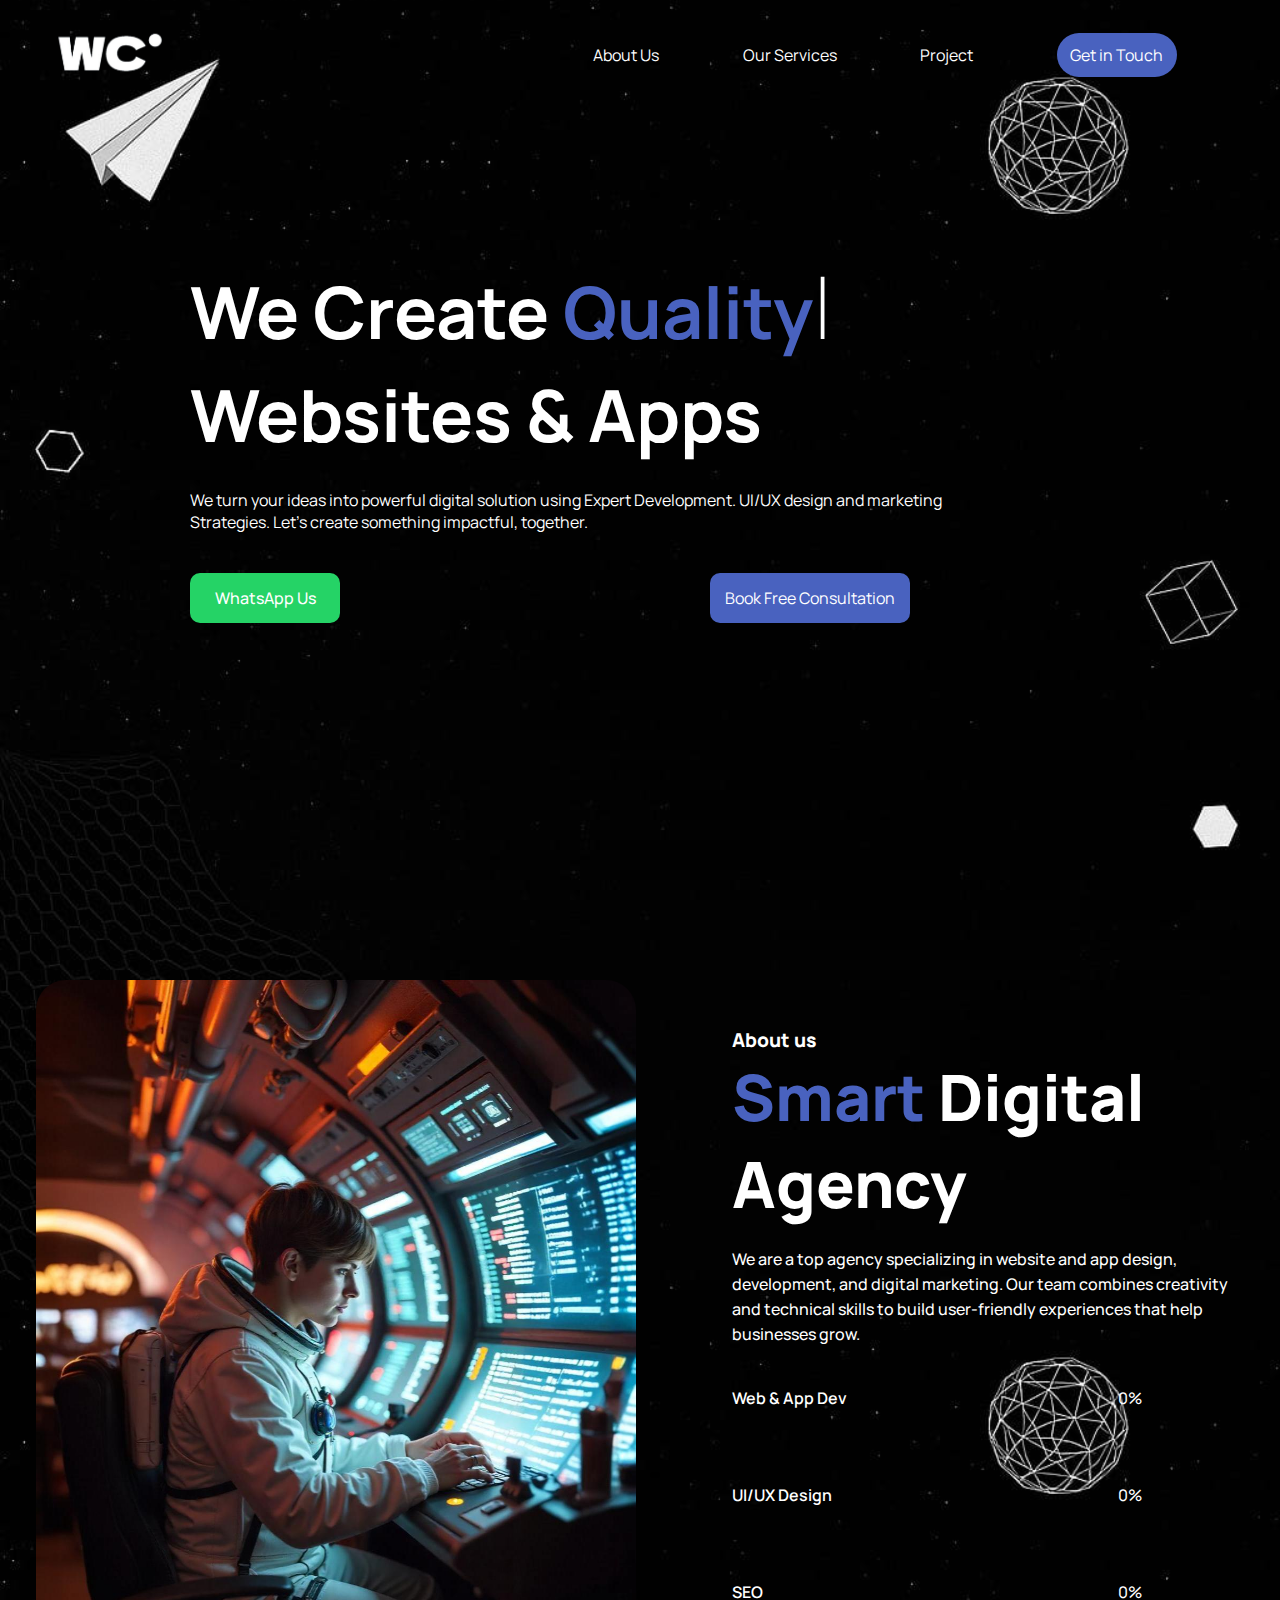
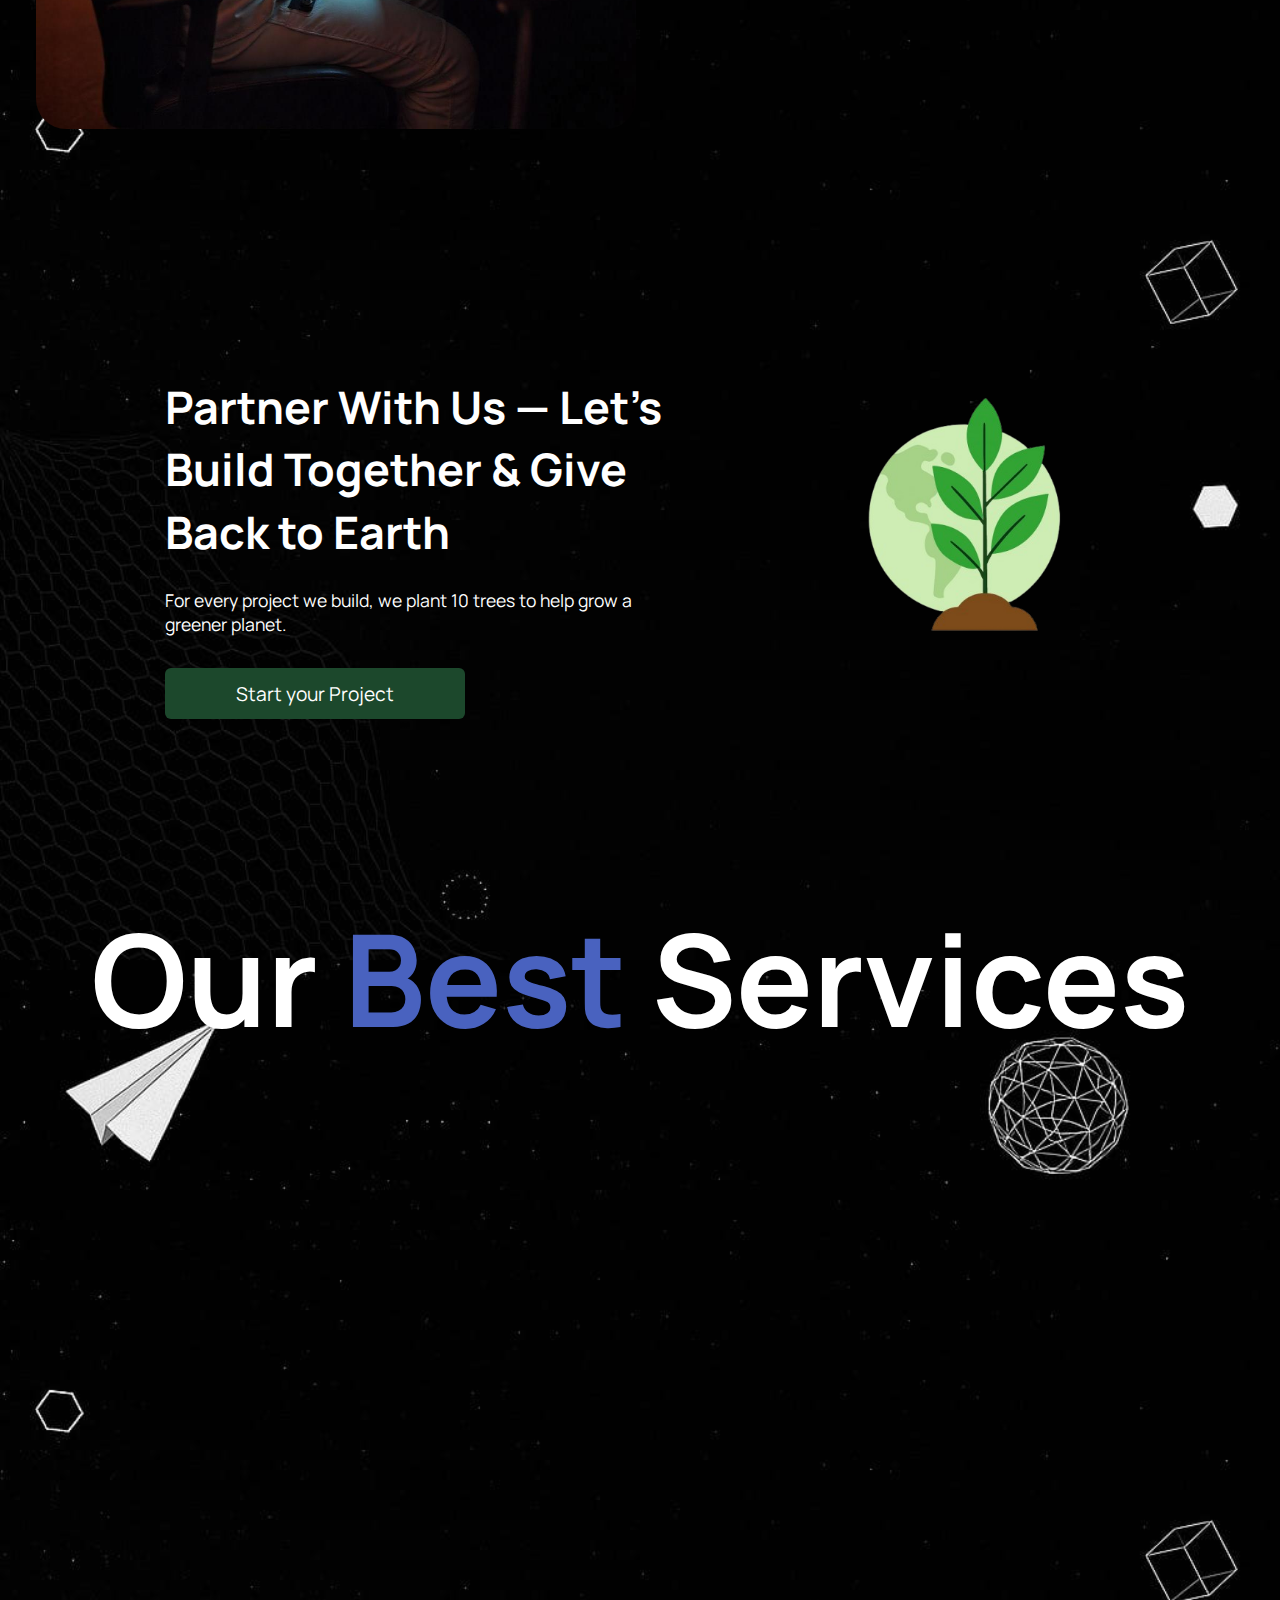
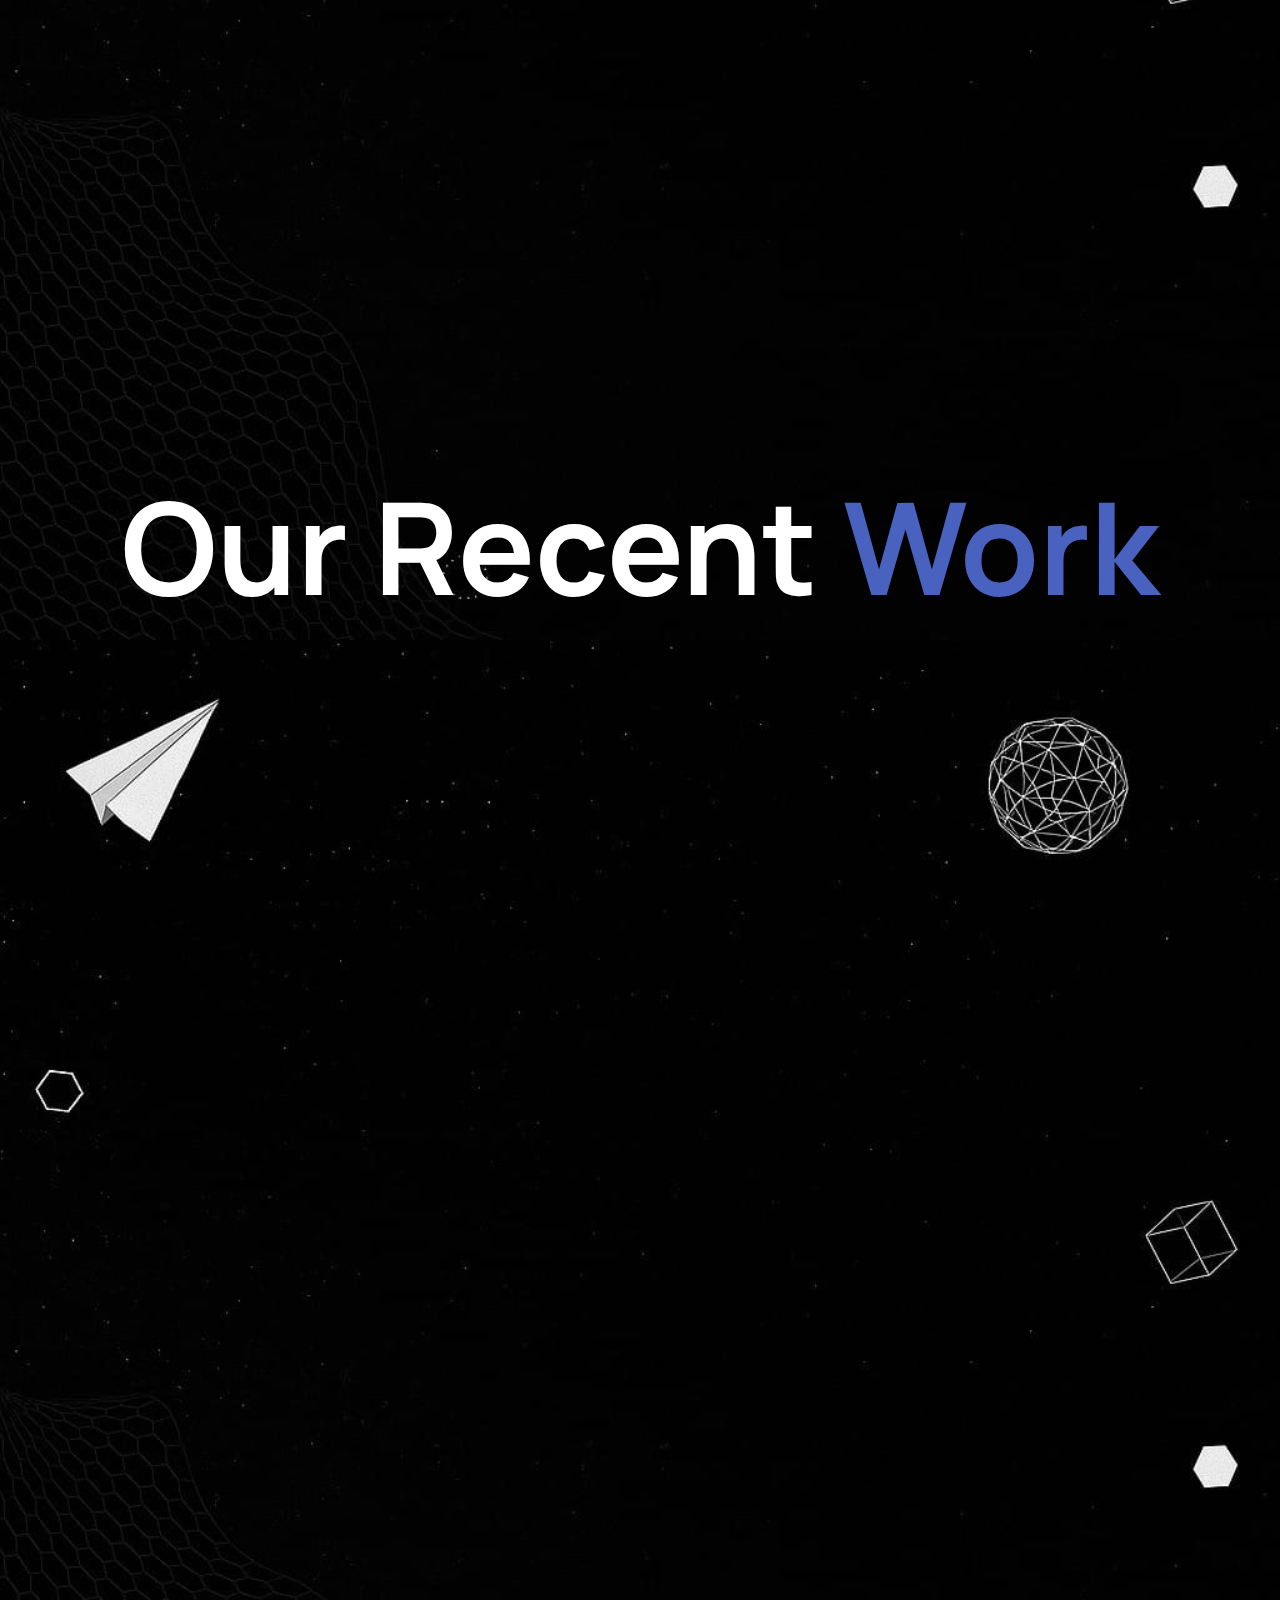
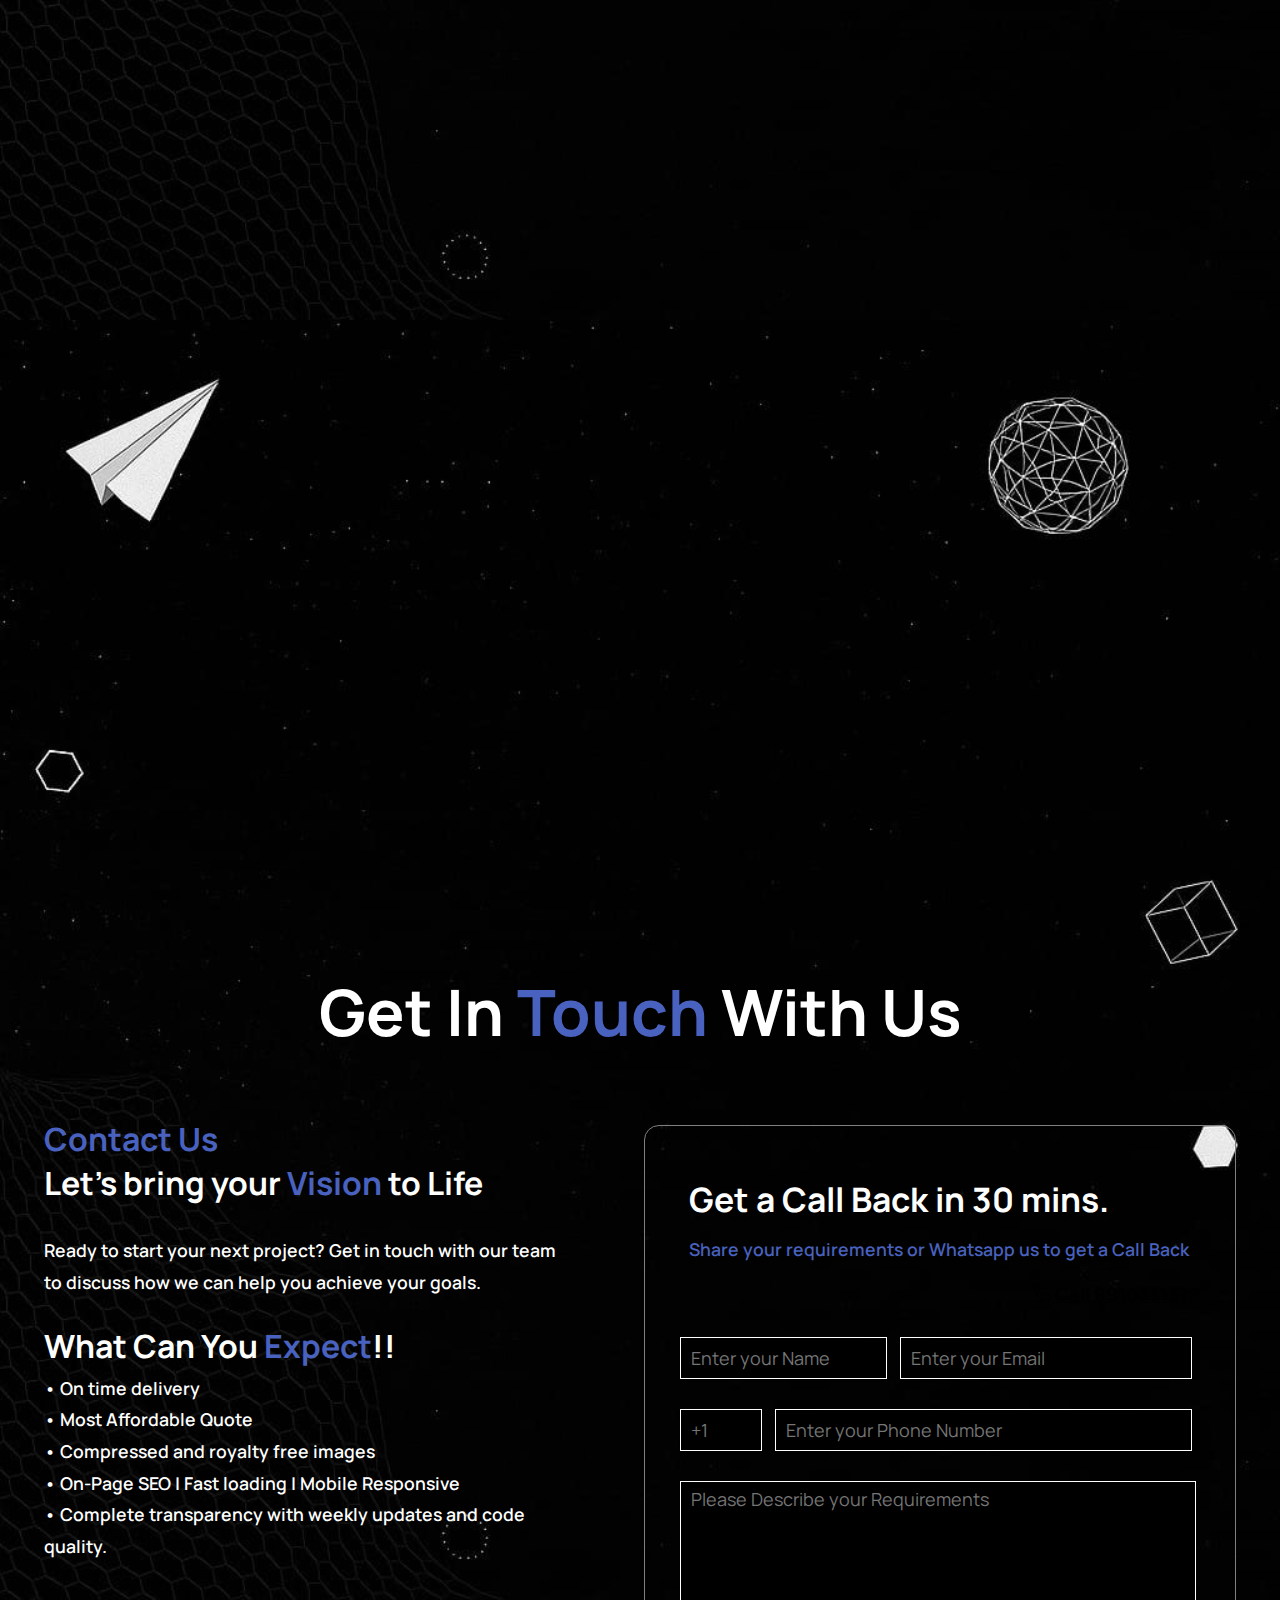
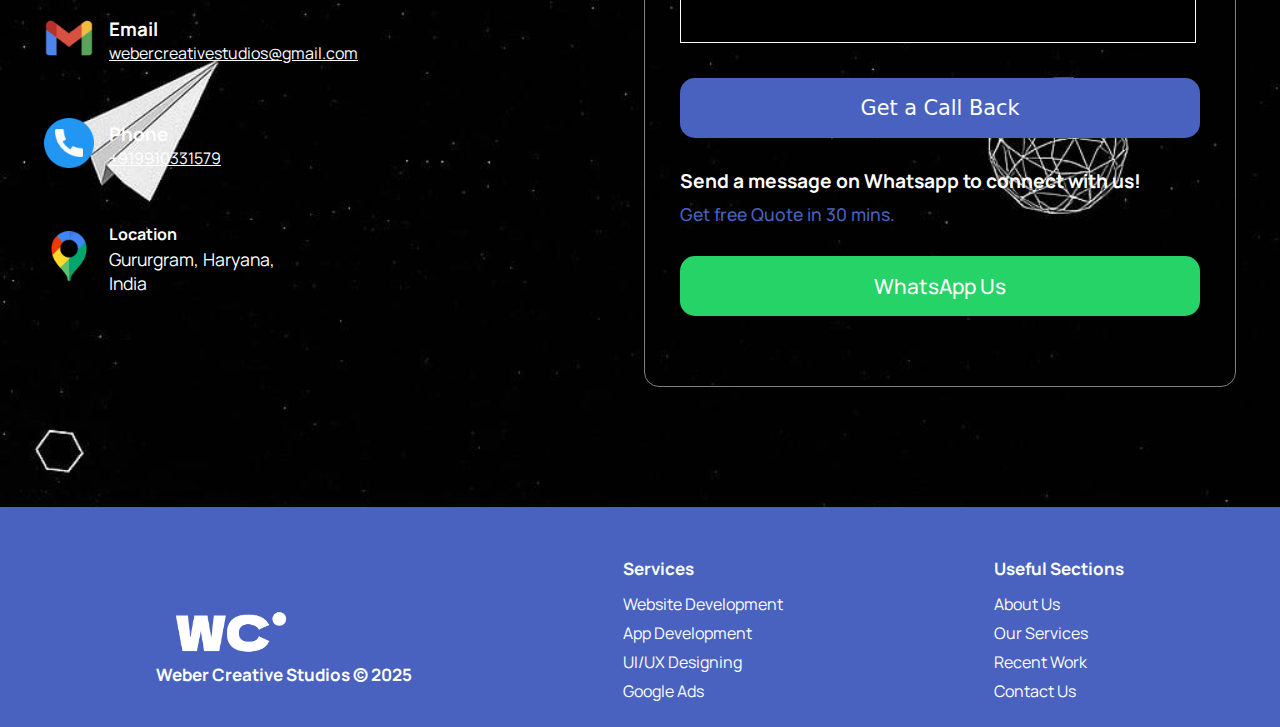
==== commit 05c2c781: "." ====
--- a/index.html
+++ b/index.html
@@ -44,7 +44,7 @@
     <header>
         <div class="navbar">
             <div class="logo">
-                <img src="Images/logo4-removebg-preview.png" alt="logo" style="width: 120px;">
+                <img src="Images/weber-creative-studios-high-resolution-logo__3_-removebg-preview.png" alt="logo" style="width: 140px;">
             </div>
             <div class="menu-toggle" onclick="toggleMenu()">
                 <div class="bar"></div>
@@ -54,13 +54,13 @@
             <div class="options">
                 <ul>
                     <li>
-                        <a href="#main-about" style="text-decoration: none; color: black;">About Us</a>
-                    </li>
-                    <li>
-                        <a href="#main-services" style="text-decoration: none; color: black;">Our Services</a>
-                    </li>
-                    <li>
-                        <a href="#main-project" style="text-decoration: none; color: black;">Project</a>
+                        <a href="#main-about" style="text-decoration: none; color: white;">About Us</a>
+                    </li>
+                    <li>
+                        <a href="#main-services" style="text-decoration: none; color: white;">Our Services</a>
+                    </li>
+                    <li>
+                        <a href="#main-project" style="text-decoration: none; color: white;">Project</a>
                     </li>
                     <li>
                         <a href="#main-contact"><button class="get-in-touch">
@@ -106,9 +106,9 @@
                 </ul>
             </div>
 
-            <div class="n-side-about">
+            <!-- <div class="n-side-about">
                 <img src="Images/flat-design-responsive-website-design.png" alt="image">
-            </div>
+            </div> -->
 
         </div>
     </section>
@@ -120,13 +120,13 @@
 
         <div class="main-about" id="main-about">
             <div class="image-side-about">
-                <img src="Images/about-we.png" alt="image" >
+                <img src="Images/freepik__the-style-is-candid-image-photography-with-natural__87733.jpeg" alt="image" >
                 
             </div>
-            <div class="image-side-about2">
+            <!-- <div class="image-side-about2">
                 <img src="Images/About-responsive.png" alt="image" >
                 
-            </div>
+            </div> -->
             <div class="side-about">
                 <h1 id="about-us">
                     About us
@@ -205,7 +205,7 @@
                         <h1>
                             Web Development
                         </h1>
-                        <img src="Images/coding.png" alt="web development" width="80px">
+                        <img src="Images/coding.png" alt="web development" width="80px" style="filter: invert(100%);">
                         <p>We create fast, secure, and responsive websites tailored to your business needs</p>
                         
                     </li>
@@ -213,7 +213,7 @@
                         <h1>
                             App Development
                         </h1>
-                        <img src="Images/app-development.png" alt="App development" width="80px">
+                        <img src="Images/app-development.png" alt="App development" width="80px" style="filter: invert(100%);">
                         <p>We design intuitive, high-performance apps that deliver seamless user experiences.</p>
                         
                     </li>
@@ -221,7 +221,7 @@
                         <h1>
                             UI/UX
                         </h1>
-                        <img src="Images/web-design.png" alt="UI/UX" width="80px">
+                        <img src="Images/web-design.png" alt="UI/UX" width="80px" style="filter: invert(100%);">
                         <p>We craft engaging, user-friendly designs that elevate your brand presence.</p>
                         
                     </li>
@@ -229,7 +229,7 @@
                         <h1>
                             Digital Marketing
                         </h1>
-                        <img src="Images/social-media-marketing.png" alt="Digital Marketing" width="80px">
+                        <img src="Images/social-media-marketing.png" alt="Digital Marketing" width="80px" style="filter: invert(100%);">
                         <p>We use Google Ads to create effective campaigns that reach the right audience.</p>
                         
                     </li>
@@ -333,7 +333,7 @@
                         </span>
                        <span class="email-head">
                         <h3>Email</h3>
-                        <a href="mailto:webercreativestudios@gmail.com" style="cursor: pointer; text-decoration: underline; color: black;">webercreativestudios@gmail.com</a>
+                        <a href="mailto:webercreativestudios@gmail.com" style="cursor: pointer; text-decoration: underline; color: white">webercreativestudios@gmail.com</a>
                        </span>
                        
                     </li>
@@ -344,7 +344,7 @@
                         </span>
                        <span class="email-head" >
                         <h3>Phone</h3>
-                        <a href="tel:+919910331579" style="cursor: pointer; color: black;">+919910331579</a>
+                        <a href="tel:+919910331579" style="cursor: pointer; color: white;">+919910331579</a>
                        </span>
                        
                     </li>
--- a/index.css
+++ b/index.css
@@ -6,21 +6,33 @@
 
 body{
     overflow-x: hidden;
+    background: url('./Images/space.jpg');
+    background-size: contain;
+    background-repeat: repeat;
+    color: white;
     
 }
 
-Header {
+header {
     overflow: hidden;
-    background-color: white;
+    /* background: linear-gradient(to right, #E6E7F6 16%, #F0EEF7 19%, #E6E7F6 37%,#F0EEF7 39%, #FBF8F7 50%, #FBF8F7 100%); */
+
+
+    /* background: url('./Images/Screenshot\ 2025-04-14\ 155105.png');
+    background-size:  cover;
+    background-repeat: no-repeat; */
 }
 
 .navbar {
     max-width: 2000px;
-    padding-left: 20px;
+    /* padding-bottom: 20px; */
+    padding-left: 40px;
     padding-right: 20px;
+
     display: flex;
     justify-content:space-between;
     align-items: center;
+    
 }
 
 .logo {
@@ -38,7 +50,7 @@
 .bar {
     width: 30px;
     height: 3px;
-    background-color: black;
+    background-color: white;
     transition: transform 0.3s ease, opacity 0.3s ease;
 }
 
@@ -52,9 +64,11 @@
     display: flex;
     justify-content: space-evenly;
     align-items: center;
+    
 }
 
 .options ul li {
+    color: white;
     list-style: none;
     cursor: pointer;
 }
@@ -82,16 +96,15 @@
     display: flex;
     justify-content: center;
     align-items:center;
-    min-height: calc(100vh - 95px);
+    min-height: calc(100vh - 250px);
     max-height: 900px;
-    background: url('./Images/herobg.png');
-    background-size: cover;
-    background-repeat: no-repeat;
+    color: white;
+
 }
 
 .side-hero{
-    width: 45%;
-    max-width: 800px;
+    /* width: 45%; */
+    max-width: 900px;
 }
 
 .side-hero ul{
@@ -116,7 +129,7 @@
 }
 .cursor {
     animation: blink 1s steps(2, start) infinite;
-    color: black;
+    color: white;
     font-weight: 100;
     font-size: larger;
   }
@@ -178,7 +191,7 @@
     outline: none;
     border-radius: 10px;
     font-size: 1rem;
-    background-color:black;
+    background-color:#4962bf;
     width: 200px;
     height: 50px;
     cursor: pointer;
@@ -202,7 +215,7 @@
     /* padding: 1rem; */
     /* gap: 2rem; */
     flex-wrap: wrap;
-    background-color: #f0f9ecb9;
+    /* background-color: #f0f9ecb9; */
     margin-bottom: 70px;
   }
   
@@ -211,14 +224,16 @@
   }
   
   .plant-container h1 {
-    color: #1c482c;
+    /* color: #1c482c; */
+    color: white;
     font-size: 3.1rem;
     line-height: 1.4;
     margin-bottom: 1.5rem;
   }
   
   .plant-container p {
-    color: #1c482c;
+    color: white;
+    /* color: #1c482c; */
     font-size: 1.1rem;
     margin-bottom: 2rem;
   }
@@ -251,10 +266,11 @@
     margin-bottom: 100px;
     padding-top: 70px;
     padding-bottom: 70px;
-    color: #1f2732;
+    color: white;
     display: flex;
-    justify-content: space-evenly;
+    justify-content: center;
     align-items:center;
+    gap: 6rem;
     /* background-color: #4963bf0a; */
     /* min-height: calc(100vh - 250px); */
 }
@@ -265,6 +281,7 @@
 }
 .image-side-about img{
     height: 600px;
+    border-radius: 30px;
 }
 .image-side-about2 img{
     display: none;
@@ -491,7 +508,7 @@
 }
 
 #side-contact{
-    font-size: 5.5rem;
+    font-size: 4.2rem;
 }
 
 .side-contact ul{
@@ -607,11 +624,15 @@
     padding: 5px;
     padding-left: 10px;
     font-size: larger;
+    color: white;
+    border: 1px solid white;
+    outline: none;
+    background-color: black;
 } 
 
 #name:placeholder-shown{
     font-size: larger;
-    
+    color: white;
 }
 
 #email{
@@ -620,6 +641,9 @@
     /* padding: 5px; */
     padding-left: 10px;
     font-size: larger;
+    border: 1px solid white;
+    outline: none;
+    background-color: black;
 }
 #email:placeholder-shown{
     font-size: larger;
@@ -632,6 +656,9 @@
     padding: 5px;
     padding-left: 10px;
     font-size: larger;
+    border: 1px solid white;
+    outline: none;
+    background-color: black;
 } 
 
 #code:placeholder-shown{
@@ -645,6 +672,9 @@
     padding: 5px;
     padding-left: 10px;
     font-size: larger;
+    border: 1px solid white;
+    outline: none;
+    background-color: black;
 } 
 
 #number:placeholder-shown{
@@ -659,6 +689,9 @@
     padding: 5px;
     padding-left: 10px;
     font-size: larger;
+    border: 1px solid white;
+    outline: none;
+    background-color: black;
 } 
 
 #requirements:placeholder-shown{
@@ -671,9 +704,10 @@
     font-size: 1.3rem;
     font-weight: 500;
     font-family: system-ui, -apple-system, BlinkMacSystemFont, 'Segoe UI', Roboto, Oxygen, Ubuntu, Cantarell, 'Open Sans', 'Helvetica Neue', sans-serif;
-    background-color: black;
+    background-color:#4962bf;
     color: white;
     border-radius: 15px;
+    border: none;
     cursor: pointer;
 }
 
@@ -1662,8 +1696,7 @@
     outline: none;
     border-radius: 10px;
     font-size: 1rem;
-    background-color:black;
-    width: 200px;
+    width: 190px;
     height: 50px;
     cursor: pointer;
 }
@@ -1776,7 +1809,6 @@
     font-size: 1.2rem;
     font-weight: 500;
     font-family: system-ui, -apple-system, BlinkMacSystemFont, 'Segoe UI', Roboto, Oxygen, Ubuntu, Cantarell, 'Open Sans', 'Helvetica Neue', sans-serif;
-    background-color: black;
     color: white;
     border-radius: 15px;
     cursor: pointer;
@@ -1894,6 +1926,7 @@
 }
 .side-hero p {
     font-size: 16px;
+    font-weight: 500;
     /* color: #4962bf; */
 }
 
@@ -1902,8 +1935,8 @@
 }
 .side-hero{
     width: 100%;
-    padding-left: 10px;
-    padding-right: 10px;
+    padding-left: 18px;
+    /* padding-right: 10px; */
 }
 .n-side-about img{
     display: none;
@@ -1930,24 +1963,26 @@
     width: 90%;
 }
 .side-about h1{
-   font-size: 3.5rem;
+   font-size: 3.2rem;
 }
 .side-about p{
    font-size: 15px;
 }
 .plant-container {
+
     padding: 1rem;
     flex-direction: column;
 }
 .plant-container h1 {
-    color: #1c482c;
+    margin-top: 30px;
+    /* color: #1c482c; */
     padding-top: 3rem;
     font-size: 2rem;
     line-height: 1.4;
     margin-bottom: 1.5rem;
   }
   .plant-container p {
-    color: #1c482c;
+    /* color: #1c482c; */
     max-width: 400px;
     font-size: 1rem;
 
@@ -2088,7 +2123,7 @@
         outline: none;
         border-radius: 10px;
         font-size: 1rem;
-        background-color: black;
+        /* background-color: black; */
         width: 200px;
         height: 50px;
         cursor: pointer;
@@ -2202,7 +2237,7 @@
         font-size: 1.2rem;
         font-weight: 500;
         font-family: system-ui, -apple-system, BlinkMacSystemFont, 'Segoe UI', Roboto, Oxygen, Ubuntu, Cantarell, 'Open Sans', 'Helvetica Neue', sans-serif;
-        background-color: black;
+        /* background-color: black; */
         color: white;
         border-radius: 15px;
         cursor: pointer;
@@ -2354,7 +2389,6 @@
         width: 90%;
     }
     .side-about h1{
-
        font-size: 3.5rem;
     }
     .side-about p{
@@ -2367,14 +2401,14 @@
         flex-direction: column;
     }
     .plant-container h1 {
-        color: #1c482c;
+        /* color: #1c482c; */
         padding-top: 3rem;
         font-size: 2.3rem;
         line-height: 1.4;
         margin-bottom: 1.5rem;
       }
       .plant-container p {
-        color: #1c482c;
+        /* color: #1c482c; */
         max-width: 400px;
         font-size: 1rem;
     
@@ -2389,7 +2423,7 @@
 
 
       .plant-container button {
-        background-color: #1c482c;
+        /* background-color: #1c482c; */
         color: #fff;
         padding: 0.8rem 1.5rem;
         font-size: 1rem;
@@ -2585,7 +2619,7 @@
         font-size: 1.3rem;
         font-weight: 500;
         font-family: system-ui, -apple-system, BlinkMacSystemFont, 'Segoe UI', Roboto, Oxygen, Ubuntu, Cantarell, 'Open Sans', 'Helvetica Neue', sans-serif;
-        background-color: black;
+        /* background-color: black; */
         color: white;
         border-radius: 15px;
         cursor: pointer;
@@ -2747,16 +2781,16 @@
         overflow: hidden;
     }
     .plant-container h1 {
-        color: #1c482c;
+        /* color: #1c482c; */
         padding-top: 3rem;
-        font-size: 2.3rem;
+        font-size: 2.5rem;
         line-height: 1.4;
         margin-bottom: 1.5rem;
       }
       .plant-container p {
-        color: #1c482c;
+        /* color: #1c482c; */
         max-width: 400px;
-        font-size: 1rem;
+        font-size: 1.02rem;
     
       }
       
@@ -2876,8 +2910,9 @@
 
 
 @media (min-width: 550px) and (max-width: 699px){
-
-
+.navbar{
+    margin-left: 30px;
+}
     .contact-headline {
         width: 95%;
         margin-top: 30px;
@@ -2971,7 +3006,7 @@
         font-size: 1.3rem;
         font-weight: 500;
         font-family: system-ui, -apple-system, BlinkMacSystemFont, 'Segoe UI', Roboto, Oxygen, Ubuntu, Cantarell, 'Open Sans', 'Helvetica Neue', sans-serif;
-        background-color: black;
+        /* background-color: black; */
         color: white;
         border-radius: 15px;
         cursor: pointer;
@@ -3133,17 +3168,17 @@
         
     }
     .plant-container h1 {
-        color: #1c482c;
+        /* color: #1c482c; */
         padding-top: 3rem;
-        font-size: 2.3rem;
+        font-size: 2.7rem;
         line-height: 1.4;
         margin-bottom: 1.5rem;
         
       }
       .plant-container p {
-        color: #1c482c;
+        /* color: #1c482c; */
         max-width: 450px;
-        font-size: 1rem;
+        font-size: 1.1rem;
     
       }
       
@@ -3154,7 +3189,7 @@
       }
 
       .plant-container button {
-        background-color: #1c482c;
+        /* background-color: #1c482c; */
         color: #fff;
         padding: 0.8rem 1.5rem;
         font-size: 1rem;
@@ -3291,7 +3326,7 @@
         justify-content: center
     }
     .image-side-about img{
-        display: flex;
+        display: none;
         width: 620px;
         margin-bottom: 50px;
     }
@@ -3461,7 +3496,7 @@
             justify-content: center
         }
         .image-side-about img{
-            display: flex;
+            display: none;
             width: 700px;
             height: auto;
             margin-bottom: 50px;
@@ -3478,7 +3513,7 @@
         }
 
         .plant-container h1 {
-            color: #1c482c;
+            /* color: #1c482c; */
             font-size: 2rem;
             line-height: 1.4;
             margin-bottom: 1.5rem;
@@ -3486,13 +3521,13 @@
         }
         .plant-container p {
               padding-left: 20px;
-              color: #1c482c;
+              /* color: #1c482c; */
               font-size: 1rem;
               width: 400px;
             }
             .plant-container button {
               margin-left: 20px;
-            background-color: #1c482c;
+            /* background-color: #1c482c; */
             color: #fff;
             padding: 0.8rem 1.5rem;
             font-size: 1rem;
@@ -3584,11 +3619,12 @@
     }
 
     .side-hero h1 {
-        width: 750px;
-        font-size: 3.2rem;
+        width: 800px;
+        font-size: 4.1rem;
     }
     .n-side-about img {
         height:  360px;
+        
     }
 
     .side-hero p {
@@ -3608,7 +3644,7 @@
       
     }
 .image-side-about img{
-    width: 550px;
+    width: 450px;
     margin-top: 50px;
     height: auto;
 }
@@ -3849,7 +3885,7 @@
         font-size: 1.3rem;
         font-weight: 500;
         font-family: system-ui, -apple-system, BlinkMacSystemFont, 'Segoe UI', Roboto, Oxygen, Ubuntu, Cantarell, 'Open Sans', 'Helvetica Neue', sans-serif;
-        background-color: black;
+        /* background-color: black; */
         color: white;
         border-radius: 15px;
         cursor: pointer;
@@ -3919,12 +3955,13 @@
 
 /* For screens 1190px to 1280px */
 @media (min-width: 1190px) and (max-width: 1280px) {
-    .side-hero {
-        width: 47%;
+    .options {
+        width: 70%;
+        font-size: medium;
     }
 
     .side-hero h1 {
-        font-size: 3.5rem;
+        font-size: 4.5rem;
     }
 
     .side-hero p {
@@ -3932,7 +3969,8 @@
     }
 
     .n-side-about img {
-        width: 380px;
+        height: 380px;
+        width: auto;
     }
 
 
@@ -3944,13 +3982,13 @@
         padding: 1rem;
         /* gap: 2rem; */
         flex-wrap: wrap;
-        background-color: #f0f9ec;
+        /* background-color: #f0f9ec; */
         margin-bottom: 70px;
       }
       
       .plant-container h1 {
-        color: #1c482c;
-        font-size: 2.5rem;
+        /* color: #1c482c; */
+        font-size: 2.8rem;
         line-height: 1.4;
         margin-bottom: 1.5rem;
       }
@@ -4188,7 +4226,7 @@
         font-size: 1.3rem;
         font-weight: 500;
         font-family: system-ui, -apple-system, BlinkMacSystemFont, 'Segoe UI', Roboto, Oxygen, Ubuntu, Cantarell, 'Open Sans', 'Helvetica Neue', sans-serif;
-        background-color: black;
+        /* background-color: black; */
         color: white;
         border-radius: 15px;
         cursor: pointer;
@@ -4263,16 +4301,20 @@
         font-size: large;
     }
     .side-hero{
-        padding: 30px;
-        width: 720px;
+        /* padding: 30px; */
+        /* width: 720px; */
     }
     .side-hero h1 {
-        width: 95%;
-        font-size: 4rem;
+        /* width: 95%; */
+        font-size: 4.5rem;
+    }
+    .side-hero p {
+        font-size: 17px;
     }
 
     .n-side-about img {
-        height: 400px;
+        height: 380px;
+        width: auto;
     }
 
     .image-side-about img{
@@ -4487,7 +4529,7 @@
         font-size: 1.3rem;
         font-weight: 500;
         font-family: system-ui, -apple-system, BlinkMacSystemFont, 'Segoe UI', Roboto, Oxygen, Ubuntu, Cantarell, 'Open Sans', 'Helvetica Neue', sans-serif;
-        background-color: black;
+        /* background-color: black; */
         color: white;
         border-radius: 15px;
         cursor: pointer;
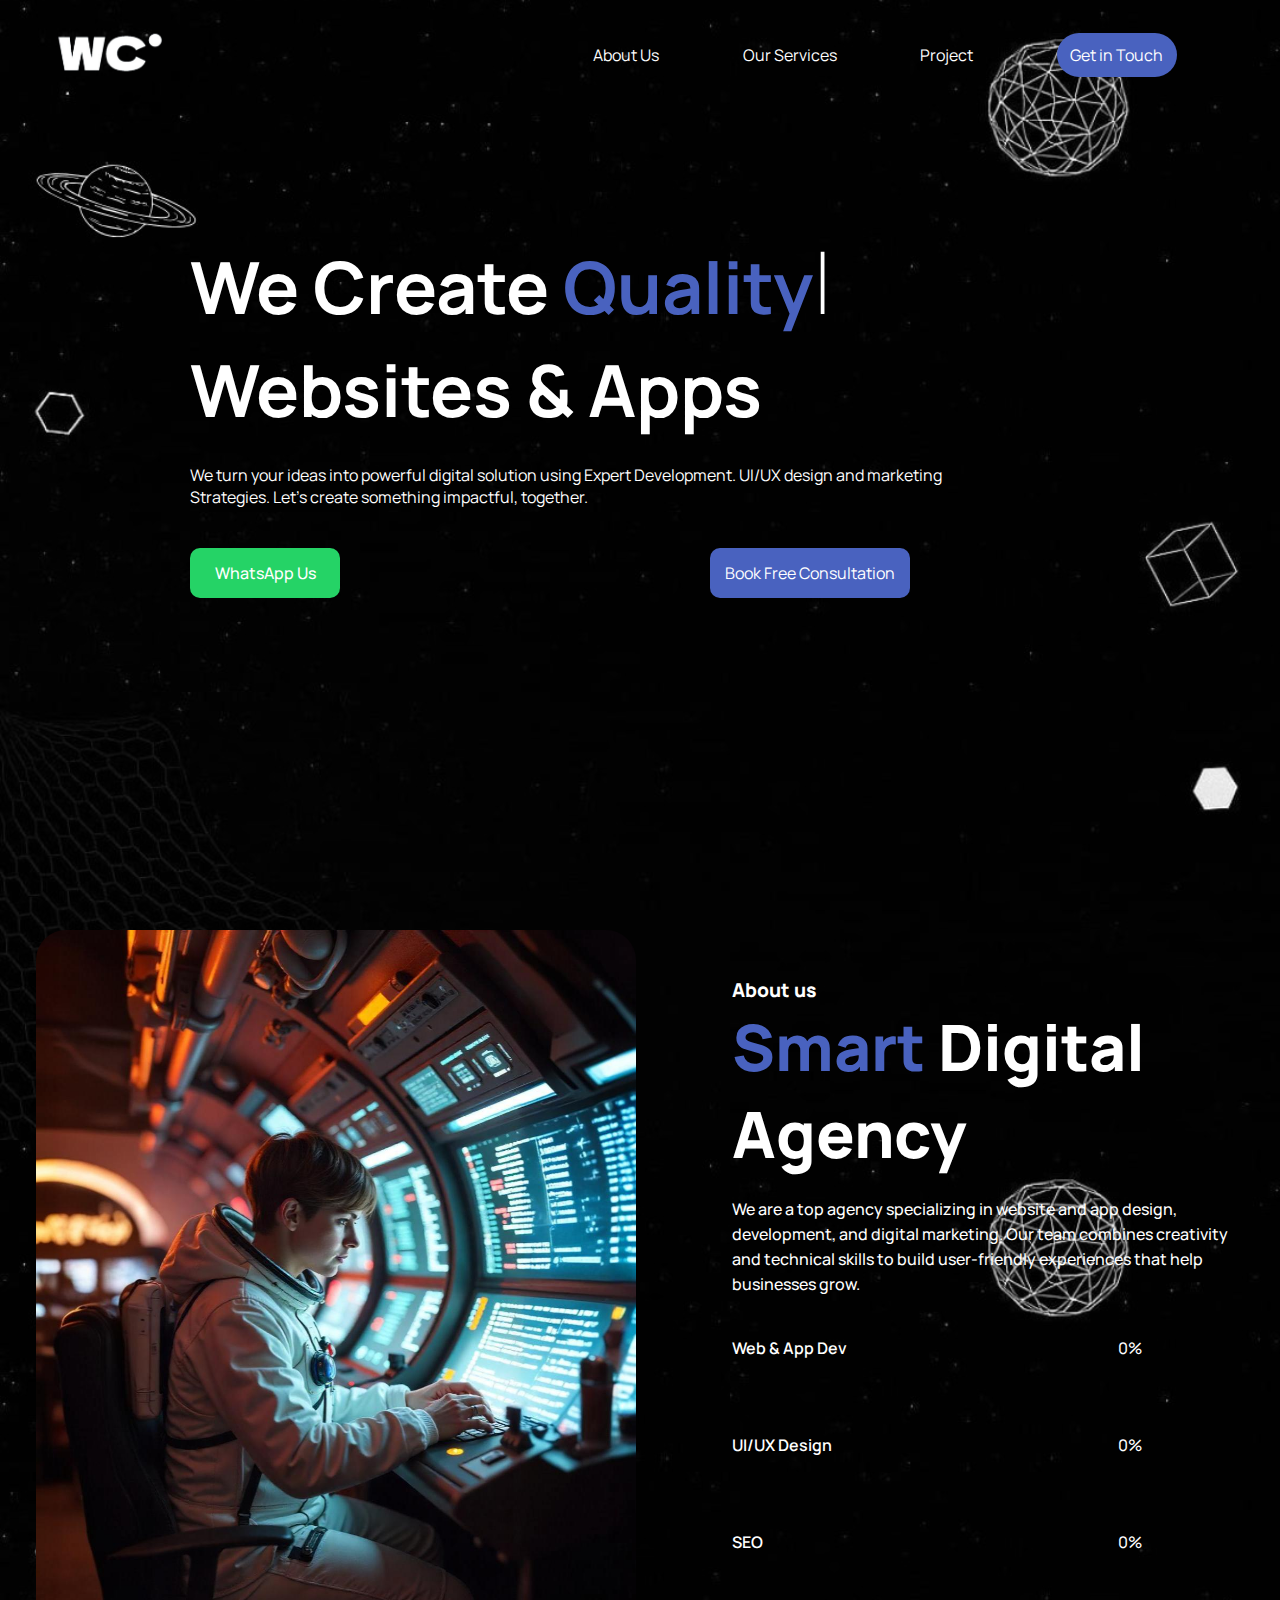
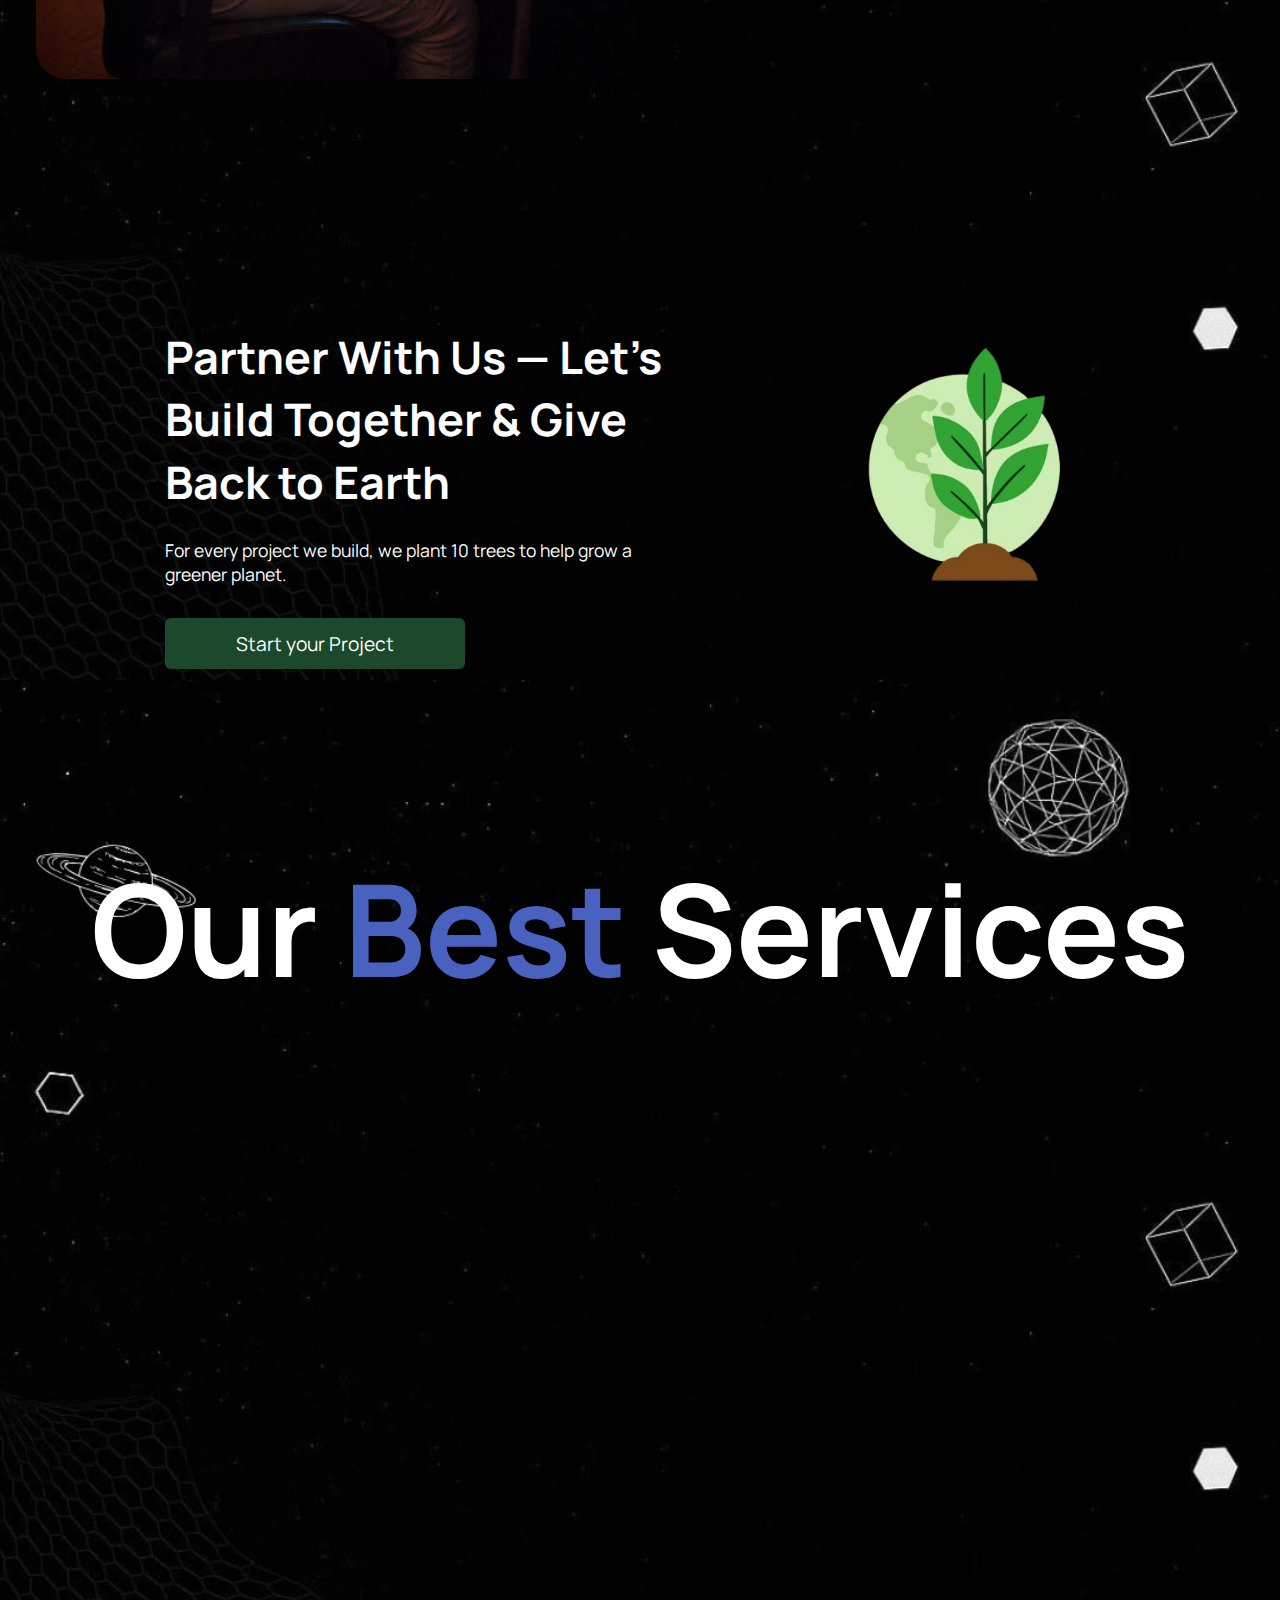
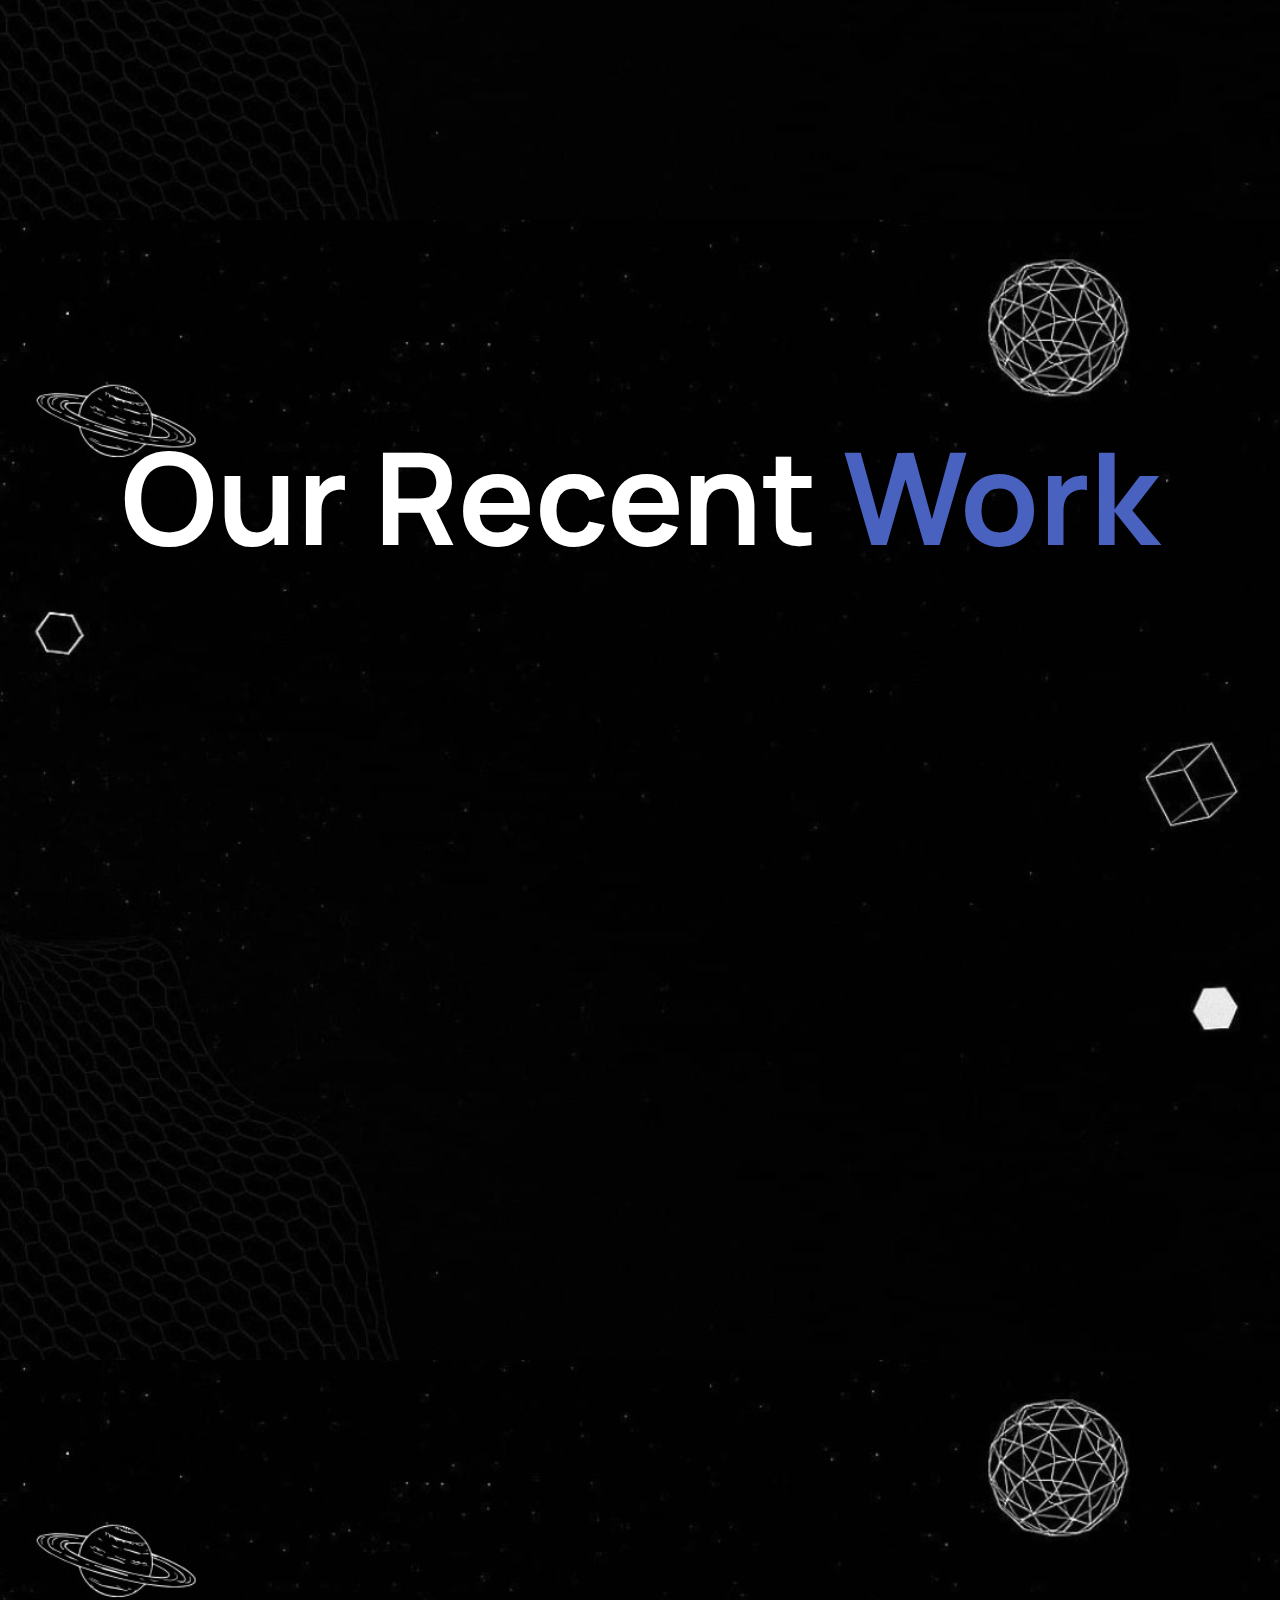
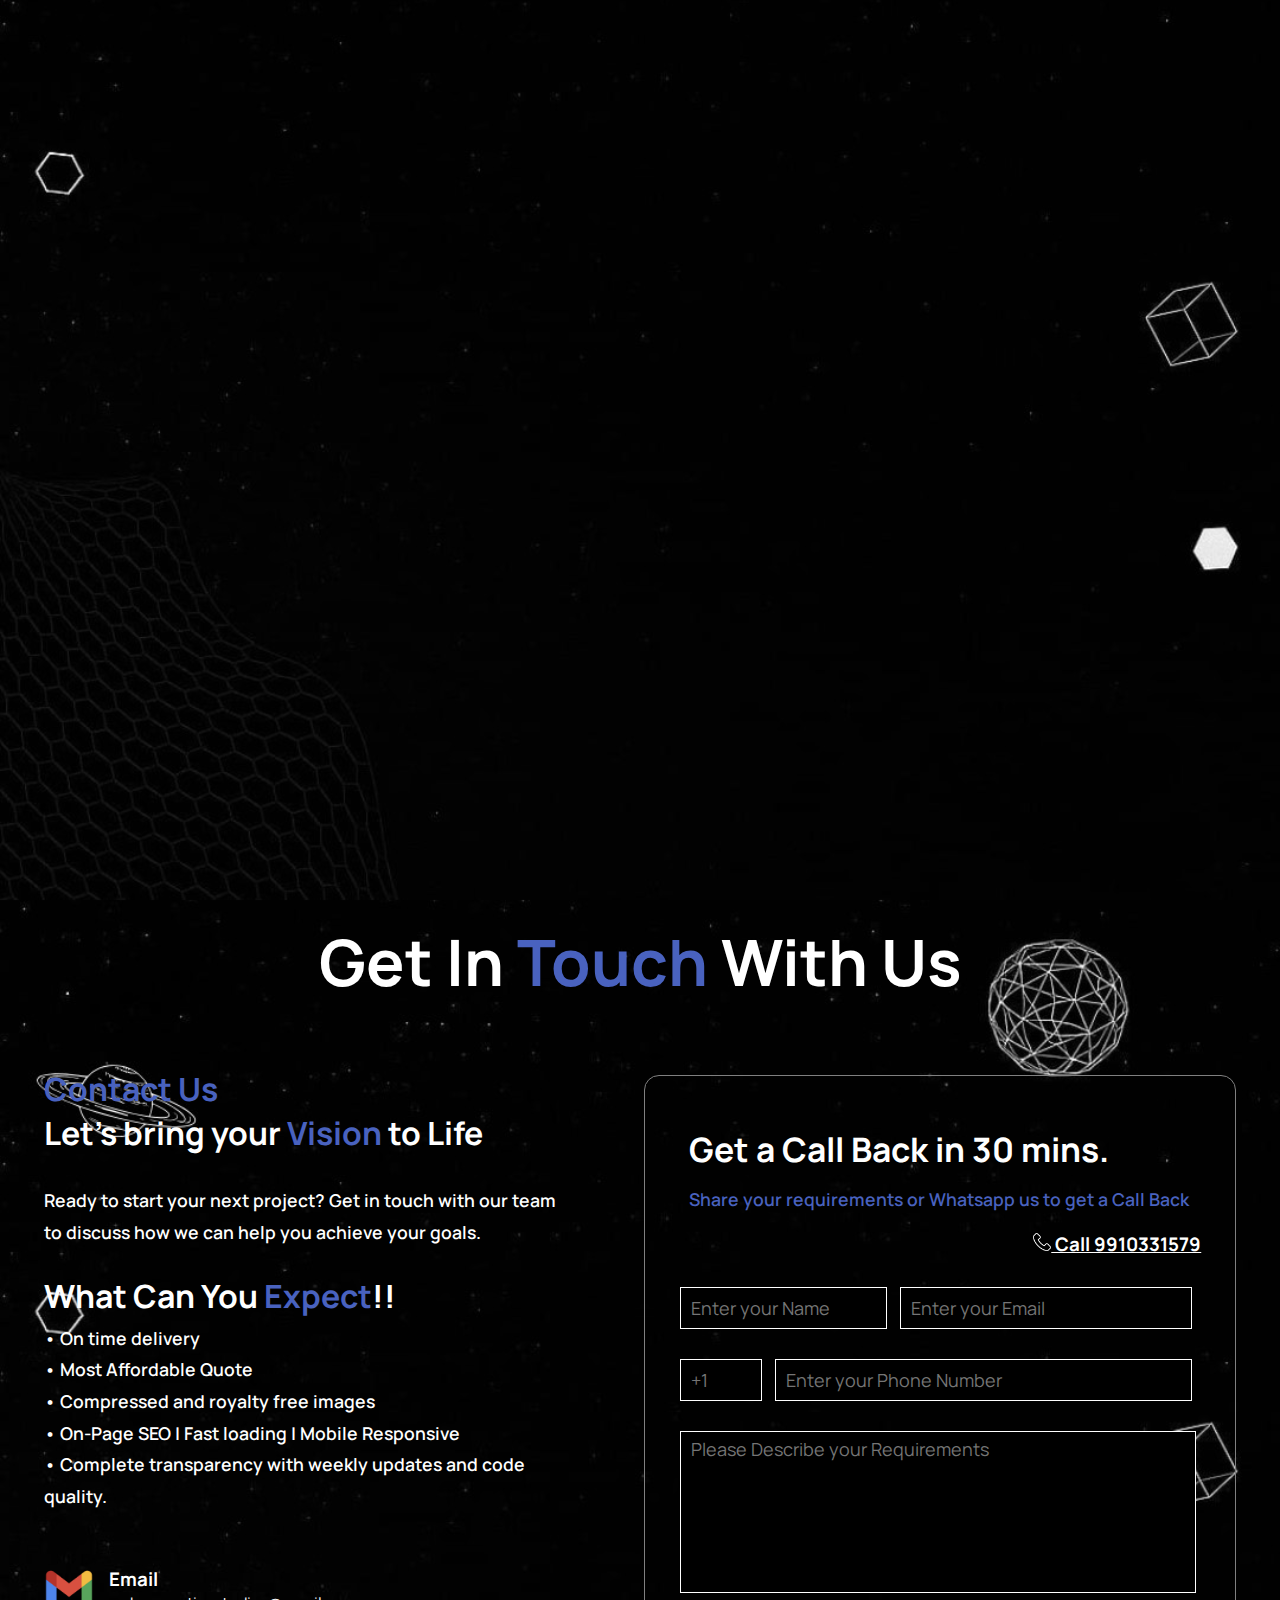
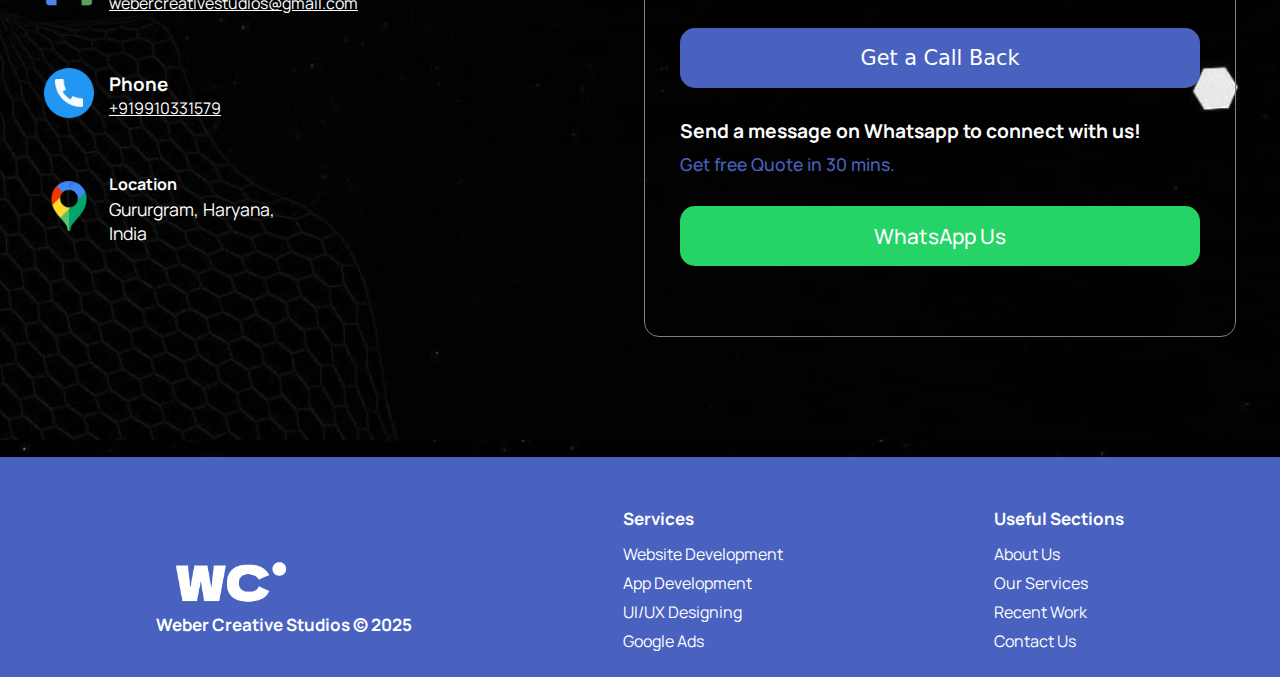
==== commit bafd1750: "/" ====
--- a/index.html
+++ b/index.html
@@ -369,7 +369,7 @@
                     <h1 id="callback">
                         Share your requirements or Whatsapp us to get a Call Back
                     </h1>
-                    <a  href="tel:+919910331579" style="text-align: right; text-decoration: underline; color: black;"><h3> <img src="Images/telephone (1).png" alt="Phone" style="width: 18px;"> Call 9910331579</h3></a>
+                    <a  href="tel:+919910331579" style="text-align: right; text-decoration: underline; color: white;"><h3> <img src="Images/telephone (1).png" alt="Phone" style="width: 18px;filter: invert(100%);"> Call 9910331579</h3></a>
                 </div>
                 <div class="contact-field">
                     <form action="https://api.web3forms.com/submit" method="POST"> 
--- a/index.css
+++ b/index.css
@@ -6,11 +6,11 @@
 
 body{
     overflow-x: hidden;
-    background: url('./Images/space.jpg');
+    background: url('./Images/space-star.jpg');
     background-size: contain;
     background-repeat: repeat;
     color: white;
-    
+    image-rendering: auto;
 }
 
 header {
@@ -96,7 +96,7 @@
     display: flex;
     justify-content: center;
     align-items:center;
-    min-height: calc(100vh - 250px);
+    min-height: calc(100vh - 300px);
     max-height: 900px;
     color: white;
 
@@ -374,6 +374,7 @@
 /* Progress bar styles */
 .progress-bar {
     height: 100%;
+    /* background-color: #333c41 ; */
     background-color: #3c484e ;
     width: 0%; /* Start with 0% width */
     border-top-left-radius: 0.375rem;
@@ -779,7 +780,7 @@
         padding: 1rem;
     }
     .plant-container h1 {
-        color: #1c482c;
+        /* color: #1c482c; */
         max-width: 330px;
         padding-top: 3rem;
         font-size: 1.8rem;
@@ -787,7 +788,7 @@
         /* margin-bottom: 1.5rem; */
       }
       .plant-container p {
-        color: #1c482c;
+        /* color: #1c482c; */
         max-width: 300px;
         font-size: 0.9rem;
     
@@ -803,7 +804,7 @@
 
 
       .plant-container button {
-        background-color: #1c482c;
+        /* background-color: #1c482c; */
         color: #fff;
         padding: 0.8rem 1.5rem;
         font-size: 1rem;
@@ -845,7 +846,7 @@
         outline: none;
         border-radius: 10px;
         font-size: 0.9rem;
-        background-color: black;
+        /* background-color: black; */
         width: 180px;
         height: 50px;
         cursor: pointer;
@@ -960,7 +961,7 @@
         font-size: 1.2rem;
         font-weight: 500;
         font-family: system-ui, -apple-system, BlinkMacSystemFont, 'Segoe UI', Roboto, Oxygen, Ubuntu, Cantarell, 'Open Sans', 'Helvetica Neue', sans-serif;
-        background-color: black;
+        /* background-color: black; */
         color: white;
         border-radius: 15px;
         cursor: pointer;
@@ -1006,7 +1007,7 @@
         top: 90px; /* Adjust based on your navbar height */
         left: 15%;
         right: 0;
-        background-color: white;
+        background-color: black;
         padding: 20px;
         box-shadow: 0 4px 10px rgba(0, 0, 0, 0.1);
         flex-direction: column;
@@ -1223,7 +1224,7 @@
         padding: 1rem;
     }
     .plant-container h1 {
-        color: #1c482c;
+        /* color: #1c482c; */
         max-width: 340px;
         padding-top: 3rem;
         font-size: 1.8rem;
@@ -1247,7 +1248,7 @@
 
 
       .plant-container button {
-        background-color: #1c482c;
+        /* background-color: #1c482c; */
         color: #fff;
         padding: 0.8rem 1.5rem;
         font-size: 1rem;
@@ -1289,7 +1290,7 @@
         outline: none;
         border-radius: 10px;
         font-size: 0.9rem;
-        background-color: black;
+        /* background-color: black; */
         width: 180px;
         height: 50px;
         cursor: pointer;
@@ -1403,7 +1404,7 @@
         font-size: 1.2rem;
         font-weight: 500;
         font-family: system-ui, -apple-system, BlinkMacSystemFont, 'Segoe UI', Roboto, Oxygen, Ubuntu, Cantarell, 'Open Sans', 'Helvetica Neue', sans-serif;
-        background-color: black;
+        /* background-color: black; */
         color: white;
         border-radius: 15px;
         cursor: pointer;
@@ -1449,7 +1450,7 @@
         top: 90px; /* Adjust based on your navbar height */
         left: 15%;
         right: 0;
-        background-color: white;
+        background-color: black;
         padding: 20px;
         box-shadow: 0 4px 10px rgba(0, 0, 0, 0.1);
         flex-direction: column;
@@ -1860,7 +1861,7 @@
     top: 90px; /* Adjust based on your navbar height */
     left: 15%;
     right: 0;
-    background-color: white;
+    background-color: black;
     padding: 20px;
     box-shadow: 0 4px 10px rgba(0, 0, 0, 0.1);
     flex-direction: column;
@@ -2289,7 +2290,7 @@
         top: 90px; /* Adjust based on your navbar height */
         left: 15%;
         right: 0;
-        background-color: white;
+        background-color: black;
         padding: 20px;
         box-shadow: 0 4px 10px rgba(0, 0, 0, 0.1);
         flex-direction: column;
@@ -2666,7 +2667,7 @@
         top: 90px; /* Adjust based on your navbar height */
         left: 15%;
         right: 0;
-        background-color: white;
+        background-color: black;
         padding: 20px;
         box-shadow: 0 4px 10px rgba(0, 0, 0, 0.1);
         flex-direction: column;
@@ -2802,7 +2803,7 @@
       }
 
       .plant-container button {
-        background-color: #1c482c;
+        /* background-color: #1c482c; */
         color: #fff;
         padding: 0.8rem 1.5rem;
         font-size: 1rem;
@@ -3053,7 +3054,7 @@
         top: 90px; /* Adjust based on your navbar height */
         left: 15%;
         right: 0;
-        background-color: white;
+        background-color: black;
         padding: 20px;
         box-shadow: 0 4px 10px rgba(0, 0, 0, 0.1);
         flex-direction: column;
@@ -3657,18 +3658,18 @@
     padding: 1rem;
     /* gap: 2rem; */
     flex-wrap: wrap;
-    background-color: #f0f9ec;
+    /* background-color: #f0f9ec; */
     margin-bottom: 70px;
   }
   
   .plant-container h1 {
-    color: #1c482c;
+    /* color: #1c482c; */
     font-size: 2.9rem;
     line-height: 1.4;
     margin-bottom: 1.5rem;
   }
   .plant-container p {
-    color: #1c482c;
+    /* color: #1c482c; */
     font-size: 1.1rem;
 
   }
